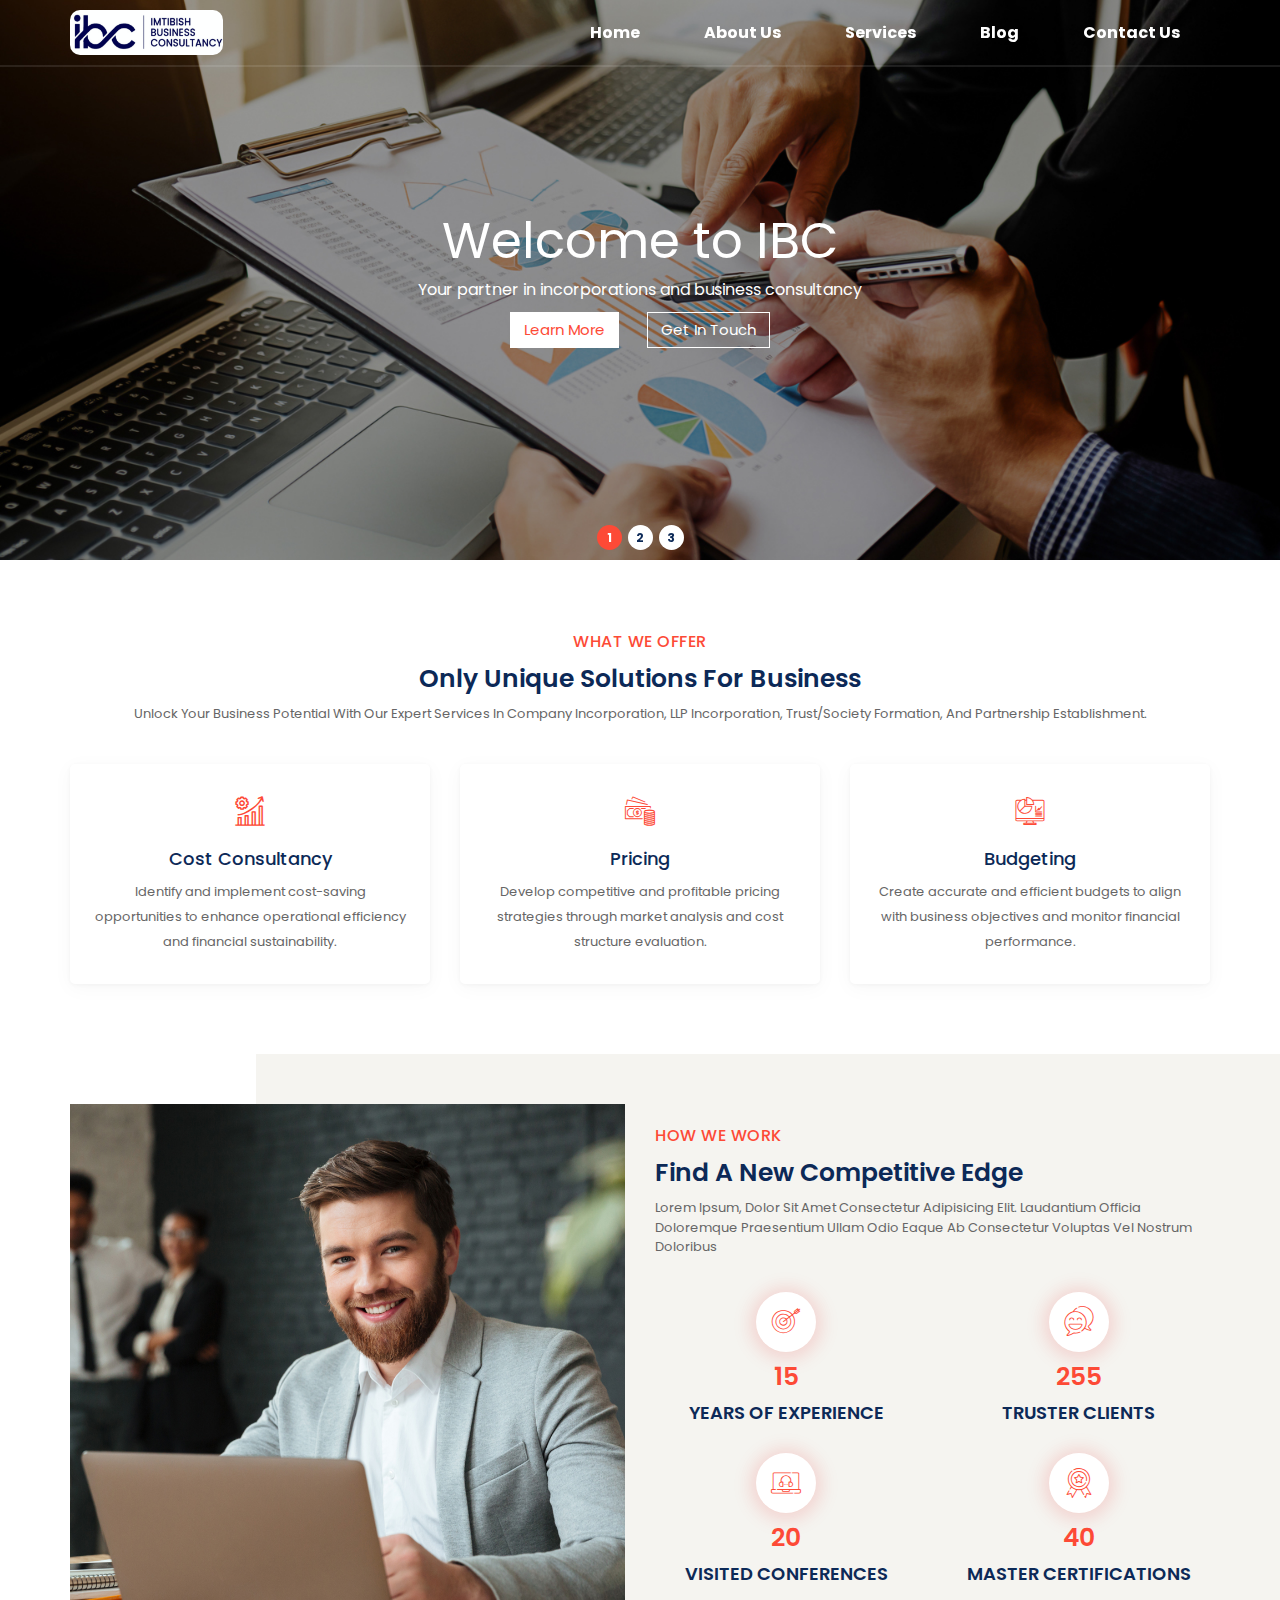
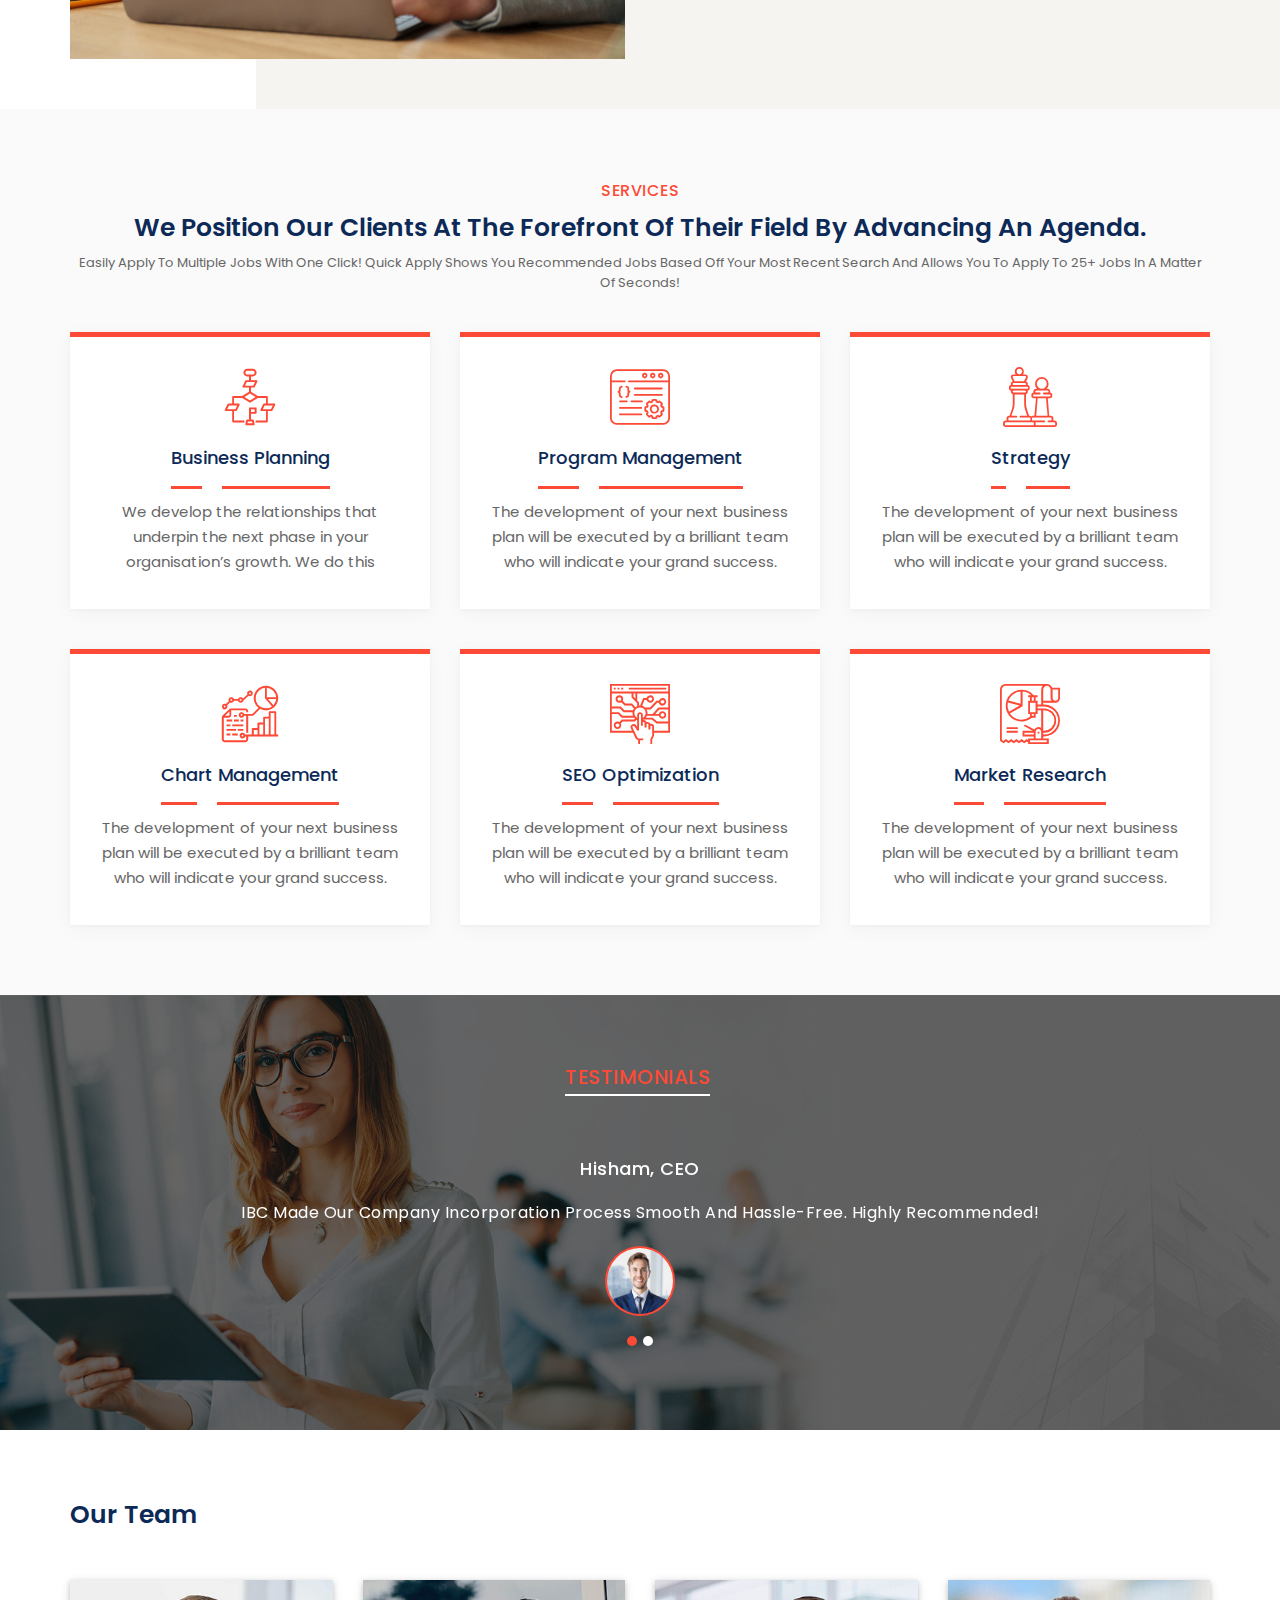
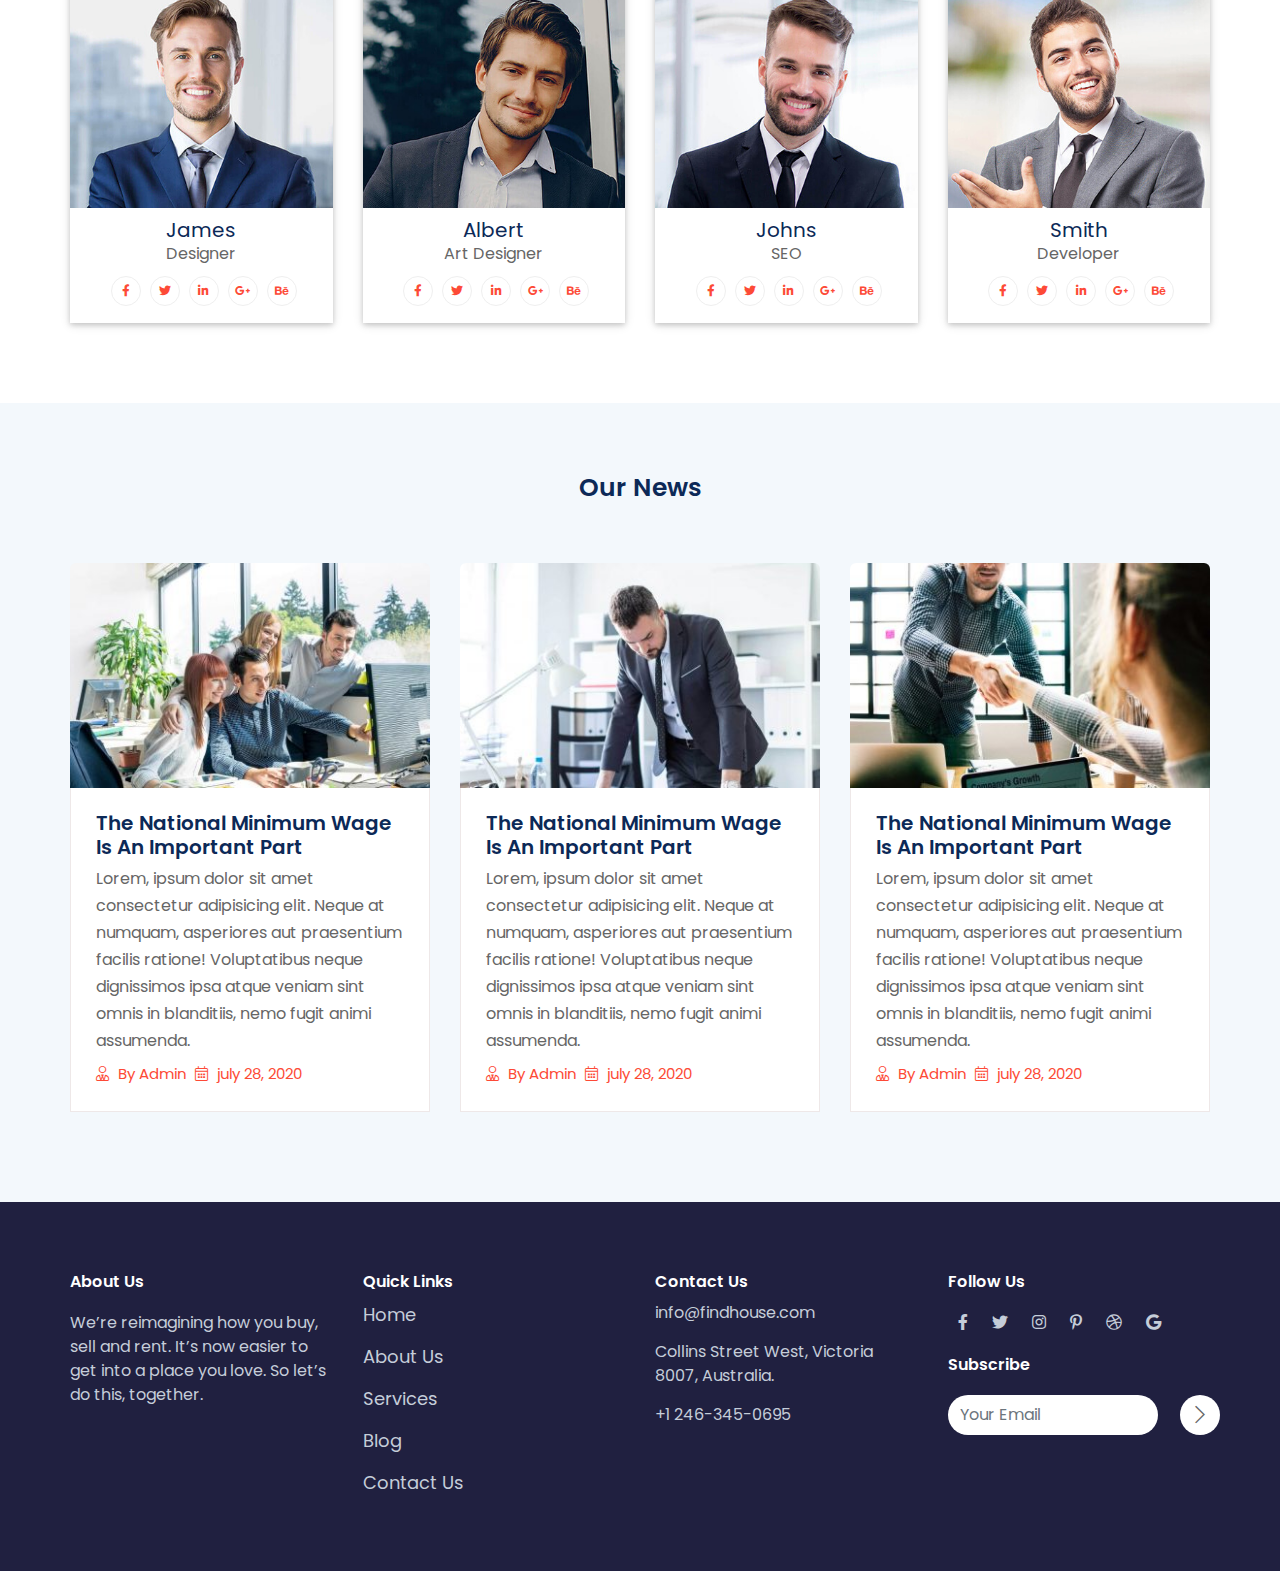
==== index.html @ c454f31b "content changes" ====
<!DOCTYPE html>
<html lang="eng">
  <head>
    <meta charset="utf-8" />
    <meta
      name="viewport"
      content="width=device-width, initial-scale=1, shrink-to-fit=no"
    />
    <title>Index</title>
    <link rel="stylesheet" href="assets/css/bootstrap.min.css" />
    <link rel="stylesheet" href="assets/css/plugins/owl.carousel.min.css" />
    <link rel="stylesheet" href="assets/font/flaticon.css" />
    <link rel="stylesheet" href="assets/css/all.min.css" />
    <link rel="stylesheet" href="assets/css/fontawsom-all.min.css" />
    <link rel="stylesheet" href="assets/css/style.css" />
  </head>

  <body>
    <header>
      <div class="my-nav">
        <div class="container">
          <div class="nav-items">
            <div class="menu-toggle">
              <div class="menu-burger"></div>
            </div>
            <div class="logo">
              <img
                style="border-radius: 10px; width: 153px; height: 45px"
                src="assets/images/logo/logo.png"
              />
            </div>

            <div class="menu-items">
              <div class="menu">
                <ul>
                  <li><a href="index.html">Home</a></li>
                  <li><a href="about-us.html">About Us</a></li>
                  <li><a href="services.html">Services</a></li>
                  <li><a href="blog.html">Blog</a></li>
                  <li><a href="contact-us.html">Contact Us</a></li>
                </ul>
              </div>
            </div>
          </div>
        </div>
      </div>
    </header>

    <main>
      <section class="slider">
        <div
          id="carouselExampleIndicators"
          class="carousel slide"
          data-ride="carousel"
        >
          <ol class="carousel-indicators">
            <li
              data-target="#carouselExampleIndicators"
              data-slide-to="0"
              class="active"
            ></li>
            <li data-target="#carouselExampleIndicators" data-slide-to="1"></li>
            <li data-target="#carouselExampleIndicators" data-slide-to="2"></li>
          </ol>
          <div class="carousel-inner">
            <div class="carousel-item active">
              <div class="banner-content">
                <span style="color: white; font-size: 50px"
                  >Welcome to IBC</span
                >
                <span style="color: white"
                  >Your partner in incorporations and business consultancy</span
                >
                <ol>
                  <li><a href="#">Learn More</a></li>
                  <li><a href="#">Get In Touch</a></li>
                </ol>
              </div>
              <img
                class="d-block w-100"
                src="assets/images/banner/slider-01.jpg"
              />
            </div>
            <div class="carousel-item">
              <div class="banner-content">
                <h1>Making your business <span>ideas Come true</span></h1>
                <ol>
                  <li><a href="#">Learn More</a></li>
                  <li><a href="#">Get In Touch</a></li>
                </ol>
              </div>
              <img
                class="d-block w-100"
                src="assets/images/banner/slider-02.jpg"
              />
            </div>
            <div class="carousel-item">
              <div class="banner-content">
                <h1>Making your business <span>ideas Come true</span></h1>
                <ol>
                  <li><a href="#">Learn More</a></li>
                  <li><a href="#">Get In Touch</a></li>
                </ol>
              </div>
              <img
                class="d-block w-100"
                src="assets/images/banner/slider-03.jpg"
              />
            </div>
          </div>
        </div>
      </section>

      <section class="bg-01">
        <div class="container">
          <div class="row">
            <div class="col-12">
              <div class="heading">
                <span>What We Offer</span>
                <h2>Only unique solutions for business</h2>
                <p>
                  Unlock your business potential with our expert services in
                  Company Incorporation, LLP Incorporation, Trust/Society
                  Formation, and Partnership Establishment.
                </p>
              </div>
            </div>

            <div class="col-lg-4 col-md-4 col-sm-6 col-xs-12">
              <div class="wrapper">
                <div class="icons">
                  <i class="flaticon-data-driven"></i>
                </div>
                <div class="content w-100">
                  <h4>Cost Consultancy</h4>
                  <p>
                    Identify and implement cost-saving opportunities to enhance
                    operational efficiency and financial sustainability.
                  </p>
                </div>
              </div>
            </div>

            <div class="col-lg-4 col-md-4 col-sm-6 col-xs-12">
              <div class="wrapper">
                <div class="icons">
                  <i class="flaticon-money"></i>
                </div>
                <div class="content w-100">
                  <h4>Pricing</h4>
                  <p>
                    Develop competitive and profitable pricing strategies
                    through market analysis and cost structure evaluation.
                  </p>
                </div>
              </div>
            </div>

            <div class="col-lg-4 col-md-4 col-sm-6 col-xs-12">
              <div class="wrapper">
                <div class="icons">
                  <i class="flaticon-computer"></i>
                </div>
                <div class="content w-100">
                  <h4>Budgeting</h4>
                  <p>
                    Create accurate and efficient budgets to align with business
                    objectives and monitor financial performance.
                  </p>
                </div>
              </div>
            </div>
          </div>
        </div>
      </section>

      <section class="bg-02">
        <div class="container">
          <div class="row">
            <div class="col-md-6">
              <div class="image">
                <img src="assets/images/abt-img/1000-1000.jpg" />
              </div>
            </div>
            <div class="col-md-6">
              <div class="heading">
                <span>How we work</span>
                <h2>find a new competitive edge</h2>
                <p>
                  Lorem ipsum, dolor sit amet consectetur adipisicing elit.
                  Laudantium officia doloremque praesentium ullam odio eaque ab
                  consectetur voluptas vel nostrum doloribus
                </p>
              </div>

              <div class="wrapper">
                <div class="row">
                  <div class="col-md-6 col-sm-12">
                    <div class="icon">
                      <i class="flaticon-archer"></i>
                      <h4>15</h4>
                      <h5>years of experience</h5>
                    </div>
                  </div>

                  <div class="col-md-6 col-sm-12">
                    <div class="icon">
                      <i class="flaticon-customer-satisfaction"></i>
                      <h4>255</h4>
                      <h5>truster clients</h5>
                    </div>
                  </div>

                  <div class="col-md-6 col-sm-12">
                    <div class="icon">
                      <i class="flaticon-video-call"></i>
                      <h4>20</h4>
                      <h5>visited Conferences</h5>
                    </div>
                  </div>

                  <div class="col-md-6 col-sm-12">
                    <div class="icon">
                      <i class="flaticon-medal"></i>
                      <h4>40</h4>
                      <h5>master certifications</h5>
                    </div>
                  </div>
                </div>
              </div>
            </div>
          </div>
        </div>
      </section>

      <section class="bg-03">
        <div class="container">
          <div class="row">
            <div class="col-12">
              <div class="heading">
                <span>Services</span>
                <h2>
                  We position our clients at the forefront of their field by
                  advancing an agenda.
                </h2>
                <p>
                  Easily apply to multiple jobs with one click! Quick Apply
                  shows you recommended jobs based off your most recent search
                  and allows you to apply to 25+ jobs in a matter of seconds!
                </p>
              </div>
            </div>

            <div class="col-md-4 col-sm-6">
              <div class="wrapper">
                <div class="content">
                  <i class="flaticon-flowchart"></i>
                  <h4>Business Planning</h4>
                  <p>
                    We develop the relationships that underpin the next phase in
                    your organisation’s growth. We do this
                  </p>
                </div>
              </div>
            </div>

            <div class="col-md-4 col-sm-6">
              <div class="wrapper">
                <div class="content">
                  <i class="flaticon-coding"></i>
                  <h4>Program management</h4>
                  <p>
                    The development of your next business plan will be executed
                    by a brilliant team who will indicate your grand success.
                  </p>
                </div>
              </div>
            </div>

            <div class="col-md-4 col-sm-6">
              <div class="wrapper">
                <div class="content">
                  <i class="flaticon-chess-pieces"></i>
                  <h4>Strategy</h4>
                  <p>
                    The development of your next business plan will be executed
                    by a brilliant team who will indicate your grand success.
                  </p>
                </div>
              </div>
            </div>

            <div class="col-md-4 col-sm-6">
              <div class="wrapper">
                <div class="content">
                  <i class="flaticon-research"></i>
                  <h4>chart management</h4>
                  <p>
                    The development of your next business plan will be executed
                    by a brilliant team who will indicate your grand success.
                  </p>
                </div>
              </div>
            </div>

            <div class="col-md-4 col-sm-6">
              <div class="wrapper">
                <div class="content">
                  <i class="flaticon-optimization"></i>
                  <h4>SEO Optimization</h4>
                  <p>
                    The development of your next business plan will be executed
                    by a brilliant team who will indicate your grand success.
                  </p>
                </div>
              </div>
            </div>

            <div class="col-md-4 col-sm-6">
              <div class="wrapper">
                <div class="content">
                  <i class="flaticon-market-research"></i>
                  <h4>Market Research</h4>
                  <p>
                    The development of your next business plan will be executed
                    by a brilliant team who will indicate your grand success.
                  </p>
                </div>
              </div>
            </div>
          </div>
        </div>
      </section>

      <!-- <section class="bg-04">
        <div class="container">
          <div class="row">
            <div class="col-12">
              <div class="heading">
                <h2>
                  Flexible Plans For <br />
                  Small To Fast-Growing Company.
                </h2>
                <p>Switch to annual plan and get 25% offer.</p>
              </div>
            </div>

            <div class="col-md-4 col-sm-6">
              <div class="wrapper">
                <div class="head-content">
                  <div
                    class="d-flex align-items-center flex-wrap justify-content-between"
                  >
                    <h4>Basic Blan</h4>
                    <h5>$20.00 <span>/ mo</span></h5>
                  </div>
                </div>
                <div class="inner-content">
                  <div class="list-content">
                    <h5>Most Recommended</h5>
                  </div>
                  <h6>
                    Power of choice is untrammelled and do what we like best.
                  </h6>
                  <ol>
                    <li class="se-color">
                      <i class="fal fa-check-circle"></i>4-5 Weeks from to
                      finish
                    </li>
                    <li>
                      <i class="fal fa-arrow-circle-right"></i>Data sprint
                    </li>
                    <li>
                      <i class="fal fa-arrow-circle-right"></i>Results revision
                    </li>
                    <li class="se-color">
                      <i class="fal fa-check-circle"></i>20 Days of support
                    </li>
                  </ol>
                  <a href="#">Get Started a free trail</a>
                  <p>no credit card required</p>
                </div>
              </div>
            </div>

            <div class="col-md-4 col-sm-6">
              <div class="wrapper">
                <div class="head-content">
                  <div
                    class="d-flex align-items-center flex-wrap justify-content-between"
                  >
                    <h4>for Large Business</h4>
                    <h5>$30.00 <span>/ mo</span></h5>
                  </div>
                </div>
                <div class="inner-content">
                  <div class="list-content">
                    <h5 class="active-plan">Most Recommended</h5>
                  </div>
                  <h6>
                    Power of choice is untrammelled and do what we like best.
                  </h6>
                  <ol>
                    <li class="se-color">
                      <i class="fal fa-check-circle"></i>4-5 Weeks from to
                      finish
                    </li>
                    <li class="se-color">
                      <i class="fal fa-check-circle"></i>Data sprint
                    </li>
                    <li>
                      <i class="fal fa-arrow-circle-right"></i>Results revision
                    </li>
                    <li class="se-color">
                      <i class="fal fa-check-circle"></i>20 Days of support
                    </li>
                  </ol>
                  <a class="active-a" href="#">Get Started a free trail</a>
                  <p>no credit card required</p>
                </div>
              </div>
            </div>

            <div class="col-md-4 col-sm-6">
              <div class="wrapper">
                <div class="head-content">
                  <div
                    class="d-flex align-items-center flex-wrap justify-content-between"
                  >
                    <h4>Advanced Pack</h4>
                    <h5>$50.00 <span>/ mo</span></h5>
                  </div>
                </div>
                <div class="inner-content">
                  <div class="list-content">
                    <h5>Most Recommended</h5>
                  </div>
                  <h6>
                    Power of choice is untrammelled and do what we like best.
                  </h6>
                  <ol>
                    <li class="se-color">
                      <i class="fal fa-check-circle"></i>4-5 Weeks from to
                      finish
                    </li>
                    <li class="se-color">
                      <i class="fal fa-check-circle"></i>Data sprint
                    </li>
                    <li class="se-color">
                      <i class="fal fa-check-circle"></i>Results revision
                    </li>
                    <li class="se-color">
                      <i class="fal fa-check-circle"></i>20 Days of support
                    </li>
                  </ol>
                  <a href="#">Get Started a free trail</a>
                  <p>no credit card required</p>
                </div>
              </div>
            </div>
          </div>
        </div>
      </section> -->

      <section class="textimonial-client">
        <div class="container">
          <div class="row">
            <div class="col-12">
              <div class="heading">
                <h2><span>Testimonials</span></h2>
              </div>
            </div>
            <div class="col-12">
              <div class="wrapper">
                <div
                  id="custCarousel-02"
                  class="carousel slide"
                  data-ride="carousel"
                >
                  <div class="carousel-inner">
                    <div class="carousel-item active">
                      <div class="content">
                        <h3>Hisham, CEO</h3>
                        <p>
                          IBC made our company incorporation process smooth and
                          hassle-free. Highly recommended!
                        </p>
                        <a><img src="assets/images/team/1.jpg" /></a>
                      </div>
                    </div>
                    <div class="carousel-item">
                      <div class="content">
                        <h3>Hisham2, CFO</h3>
                        <p>
                          Their consultancy services helped us optimize our
                          budget and improve cost efficiency.
                        </p>
                        <a><img src="assets/images/team/2.jpg" /></a>
                      </div>
                    </div>
                    <!-- <div class="carousel-item">
                      <div class="content">
                        <h3>Anliee Albert</h3>
                        <p>
                          Lorem ipsum dolor sit amet, consectetur adipisicing
                          elit. Quae aspernatur libero hic? Ad aut veritatis
                          eaque totam, architecto inventore nulla asperiores eum
                          consequatur cum? Amet ab excepturi pariatur. Quas,
                          adipisci.
                        </p>
                        <a><img src="assets/images/team/2.jpg" /></a>
                      </div>
                    </div> -->
                  </div>
                  <ol class="carousel-indicators">
                    <li
                      data-target="#carouselExampleIndicators"
                      data-slide-to="0"
                      class="active"
                    ></li>
                    <li
                      data-target="#carouselExampleIndicators"
                      data-slide-to="1"
                    ></li>
                    <!-- <li
                      data-target="#carouselExampleIndicators"
                      data-slide-to="2"
                    ></li> -->
                  </ol>
                </div>
              </div>
            </div>
          </div>
        </div>
      </section>

      <section class="bg-05">
        <div class="container">
          <div class="row">
            <div class="col-12">
              <div class="heading">
                <h2>Our Team</h2>
              </div>
            </div>

            <div class="col-lg-3 col-md-3 col-sm-6 col-12">
              <div class="team-wrapper">
                <div class="team-img">
                  <img src="assets/images/team/1.jpg" />
                </div>
                <div class="team-content">
                  <h3>James</h3>
                  <p>Designer</p>
                  <ul>
                    <li>
                      <a href="#"><i class="fab fa-facebook-f"></i></a>
                    </li>
                    <li>
                      <a href="#"><i class="fab fa-twitter"></i></a>
                    </li>
                    <li>
                      <a href="#"><i class="fab fa-linkedin-in"></i></a>
                    </li>
                    <li>
                      <a href="#"><i class="fab fa-google-plus-g"></i></a>
                    </li>
                    <li>
                      <a href="#"><i class="fab fa-behance"></i></a>
                    </li>
                  </ul>
                </div>
              </div>
            </div>

            <div class="col-lg-3 col-md-3 col-sm-6 col-12">
              <div class="team-wrapper">
                <div class="team-img">
                  <img src="assets/images/team/3.jpg" />
                </div>
                <div class="team-content">
                  <h3>Albert</h3>
                  <p>Art Designer</p>
                  <ul>
                    <li>
                      <a href="#"><i class="fab fa-facebook-f"></i></a>
                    </li>
                    <li>
                      <a href="#"><i class="fab fa-twitter"></i></a>
                    </li>
                    <li>
                      <a href="#"><i class="fab fa-linkedin-in"></i></a>
                    </li>
                    <li>
                      <a href="#"><i class="fab fa-google-plus-g"></i></a>
                    </li>
                    <li>
                      <a href="#"><i class="fab fa-behance"></i></a>
                    </li>
                  </ul>
                </div>
              </div>
            </div>

            <div class="col-lg-3 col-md-3 col-sm-6 col-12">
              <div class="team-wrapper">
                <div class="team-img">
                  <img src="assets/images/team/2.jpg" />
                </div>
                <div class="team-content">
                  <h3>Johns</h3>
                  <p>SEO</p>
                  <ul>
                    <li>
                      <a href="#"><i class="fab fa-facebook-f"></i></a>
                    </li>
                    <li>
                      <a href="#"><i class="fab fa-twitter"></i></a>
                    </li>
                    <li>
                      <a href="#"><i class="fab fa-linkedin-in"></i></a>
                    </li>
                    <li>
                      <a href="#"><i class="fab fa-google-plus-g"></i></a>
                    </li>
                    <li>
                      <a href="#"><i class="fab fa-behance"></i></a>
                    </li>
                  </ul>
                </div>
              </div>
            </div>

            <div class="col-lg-3 col-md-3 col-sm-6 col-12">
              <div class="team-wrapper">
                <div class="team-img">
                  <img src="assets/images/team/4.jpg" />
                </div>
                <div class="team-content">
                  <h3>Smith</h3>
                  <p>Developer</p>
                  <ul>
                    <li>
                      <a href="#"><i class="fab fa-facebook-f"></i></a>
                    </li>
                    <li>
                      <a href="#"><i class="fab fa-twitter"></i></a>
                    </li>
                    <li>
                      <a href="#"><i class="fab fa-linkedin-in"></i></a>
                    </li>
                    <li>
                      <a href="#"><i class="fab fa-google-plus-g"></i></a>
                    </li>
                    <li>
                      <a href="#"><i class="fab fa-behance"></i></a>
                    </li>
                  </ul>
                </div>
              </div>
            </div>
          </div>
        </div>
      </section>

      <section class="bg-06">
        <div class="container">
          <div class="row">
            <div class="col-12">
              <div class="heading">
                <h2>Our News</h2>
              </div>
            </div>

            <div class="col-lg-4 col-md-4 col-sm-6 col-12">
              <article class="blog-sub">
                <div class="blog-content">
                  <img src="assets/images/blog/1.jpg" />
                </div>
                <div class="blog-content-section">
                  <div class="blo-content-title">
                    <h4>The National Minimum Wage Is An Important Part</h4>
                    <p>
                      Lorem, ipsum dolor sit amet consectetur adipisicing elit.
                      Neque at numquam, asperiores aut praesentium facilis
                      ratione! Voluptatibus neque dignissimos ipsa atque veniam
                      sint omnis in blanditiis, nemo fugit animi assumenda.
                    </p>
                  </div>
                  <div class="blog-admin">
                    <ol>
                      <li><i class="fal fa-user-tie"></i> By Admin</li>
                      <li><i class="fal fa-calendar-alt"></i> july 28, 2020</li>
                    </ol>
                  </div>
                </div>
              </article>
            </div>

            <div class="col-lg-4 col-md-4 col-sm-6 col-12">
              <article class="blog-sub">
                <div class="blog-content">
                  <img src="assets/images/blog/2.jpg" />
                </div>
                <div class="blog-content-section">
                  <div class="blo-content-title">
                    <h4>The National Minimum Wage Is An Important Part</h4>
                    <p>
                      Lorem, ipsum dolor sit amet consectetur adipisicing elit.
                      Neque at numquam, asperiores aut praesentium facilis
                      ratione! Voluptatibus neque dignissimos ipsa atque veniam
                      sint omnis in blanditiis, nemo fugit animi assumenda.
                    </p>
                  </div>
                  <div class="blog-admin">
                    <ol>
                      <li><i class="fal fa-user-tie"></i> By Admin</li>
                      <li><i class="fal fa-calendar-alt"></i> july 28, 2020</li>
                    </ol>
                  </div>
                </div>
              </article>
            </div>

            <div class="col-lg-4 col-md-4 col-sm-6 col-12">
              <article class="blog-sub">
                <div class="blog-content">
                  <img src="assets/images/blog/3.jpg" />
                </div>
                <div class="blog-content-section">
                  <div class="blo-content-title">
                    <h4>The National Minimum Wage Is An Important Part</h4>
                    <p>
                      Lorem, ipsum dolor sit amet consectetur adipisicing elit.
                      Neque at numquam, asperiores aut praesentium facilis
                      ratione! Voluptatibus neque dignissimos ipsa atque veniam
                      sint omnis in blanditiis, nemo fugit animi assumenda.
                    </p>
                  </div>
                  <div class="blog-admin">
                    <ol>
                      <li><i class="fal fa-user-tie"></i> By Admin</li>
                      <li><i class="fal fa-calendar-alt"></i> july 28, 2020</li>
                    </ol>
                  </div>
                </div>
              </article>
            </div>
          </div>
        </div>
      </section>
    </main>

    <footer>
      <div class="container">
        <div class="row">
          <div class="col-lg-3 col-md-3 col-sm-6 col-xs-12">
            <div class="wrapper">
              <div class="content">
                <h2>About Us</h2>
                <p>
                  We’re reimagining how you buy, sell and rent. It’s now easier
                  to get into a place you love. So let’s do this, together.
                </p>
              </div>
            </div>
          </div>
          <div class="col-lg-3 col-md-3 col-sm-6 col-xs-12">
            <div class="wrapper">
              <div class="content">
                <h2>Quick Links</h2>
                <ul>
                  <li><a href="#">Home</a></li>
                  <li><a href="#">About Us</a></li>
                  <li><a href="#">Services</a></li>
                  <li><a href="#">Blog</a></li>
                  <li><a href="#">Contact Us</a></li>
                </ul>
              </div>
            </div>
          </div>

          <div class="col-lg-3 col-md-3 col-sm-6 col-xs-12">
            <div class="wrapper">
              <div class="content">
                <h2>contact us</h2>
                <ol>
                  <li>info@findhouse.com</li>
                  <li>Collins Street West, Victoria 8007, Australia.</li>
                  <li>+1 246-345-0695</li>
                </ol>
              </div>
            </div>
          </div>

          <div class="col-lg-3 col-md-3 col-sm-6 col-xs-12">
            <div class="wrapper">
              <div class="content">
                <h2>follow us</h2>
                <div class="social-media">
                  <ol>
                    <li><i class="fab fa-facebook-f"></i></li>
                    <li><i class="fab fa-twitter"></i></li>
                    <li><i class="fab fa-instagram"></i></li>
                    <li><i class="fab fa-pinterest-p"></i></li>
                    <li><i class="fab fa-dribbble"></i></li>
                    <li><i class="fab fa-google"></i></li>
                  </ol>
                </div>
                <h2>subscribe</h2>
                <div class="submit-card">
                  <div class="form-group">
                    <input
                      class="form-control"
                      name="email"
                      placeholder="Your Email"
                    />
                    <i class="fal fa-chevron-right"></i>
                  </div>
                </div>
              </div>
            </div>
          </div>
        </div>
      </div>
    </footer>
  </body>

  <script src="assets/js/jquery-3.2.1.min.js"></script>
  <script src="assets/js/bootstrap.min.js"></script>
  <script src="assets/js/plugins/owl.carousel.min.js"></script>
  <script src="assets/js/script.js"></script>
</html>
---- assets/font/flaticon.css ----
@font-face {
    font-family: "flaticon";
    src: url("./flaticon.ttf?2772f40c1a31d45dd717e2c2fe598db3") format("truetype"),
url("./flaticon.woff?2772f40c1a31d45dd717e2c2fe598db3") format("woff"),
url("./flaticon.woff2?2772f40c1a31d45dd717e2c2fe598db3") format("woff2"),
url("./flaticon.eot?2772f40c1a31d45dd717e2c2fe598db3#iefix") format("embedded-opentype"),
url("./flaticon.svg?2772f40c1a31d45dd717e2c2fe598db3#flaticon") format("svg");
}

i[class^="flaticon-"]:before, i[class*=" flaticon-"]:before {
    font-family: flaticon !important;
    font-style: normal;
    font-weight:normal;
    text-transform: none;
    -webkit-font-smoothing: antialiased;
    -moz-osx-font-smoothing: grayscale;
}

.flaticon-archer:before {
    content: "\f101";
}
.flaticon-chess-pieces:before {
    content: "\f102";
}
.flaticon-coding:before {
    content: "\f103";
}
.flaticon-computer:before {
    content: "\f104";
}
.flaticon-customer-satisfaction:before {
    content: "\f105";
}
.flaticon-data-driven:before {
    content: "\f106";
}
.flaticon-facebook-app-symbol:before {
    content: "\f107";
}
.flaticon-flowchart:before {
    content: "\f108";
}
.flaticon-instagram:before {
    content: "\f109";
}
.flaticon-linkedin:before {
    content: "\f10a";
}
.flaticon-loupe:before {
    content: "\f10b";
}
.flaticon-market-research:before {
    content: "\f10c";
}
.flaticon-medal:before {
    content: "\f10d";
}
.flaticon-money:before {
    content: "\f10e";
}
.flaticon-optimization:before {
    content: "\f10f";
}
.flaticon-phone-call:before {
    content: "\f110";
}
.flaticon-placeholder:before {
    content: "\f111";
}
.flaticon-research:before {
    content: "\f112";
}
.flaticon-shopping-cart:before {
    content: "\f113";
}
.flaticon-twitter:before {
    content: "\f114";
}
.flaticon-video-call:before {
    content: "\f115";
}
.flaticon-youtube:before {
    content: "\f116";
}
---- assets/css/fontawsom-all.min.css ----
/*!
 * Font Awesome Free 5.3.1 by @fontawesome - https://fontawesome.com
 * License - https://fontawesome.com/license/free (Icons: CC BY 4.0, Fonts: SIL OFL 1.1, Code: MIT License)
 */
.fa,.fab,.fal,.far,.fas{-moz-osx-font-smoothing:grayscale;-webkit-font-smoothing:antialiased;display:inline-block;font-style:normal;font-variant:normal;text-rendering:auto;line-height:1}.fa-lg{font-size:1.33333em;line-height:.75em;vertical-align:-.0667em}.fa-xs{font-size:.75em}.fa-sm{font-size:.875em}.fa-1x{font-size:1em}.fa-2x{font-size:2em}.fa-3x{font-size:3em}.fa-4x{font-size:4em}.fa-5x{font-size:5em}.fa-6x{font-size:6em}.fa-7x{font-size:7em}.fa-8x{font-size:8em}.fa-9x{font-size:9em}.fa-10x{font-size:10em}.fa-fw{text-align:center;width:1.25em}.fa-ul{list-style-type:none;margin-left:2.5em;padding-left:0}.fa-ul>li{position:relative}.fa-li{left:-2em;position:absolute;text-align:center;width:2em;line-height:inherit}.fa-border{border:.08em solid #eee;border-radius:.1em;padding:.2em .25em .15em}.fa-pull-left{float:left}.fa-pull-right{float:right}.fa.fa-pull-left,.fab.fa-pull-left,.fal.fa-pull-left,.far.fa-pull-left,.fas.fa-pull-left{margin-right:.3em}.fa.fa-pull-right,.fab.fa-pull-right,.fal.fa-pull-right,.far.fa-pull-right,.fas.fa-pull-right{margin-left:.3em}.fa-spin{animation:fa-spin 2s infinite linear}.fa-pulse{animation:fa-spin 1s infinite steps(8)}@keyframes fa-spin{0%{transform:rotate(0deg)}to{transform:rotate(1turn)}}.fa-rotate-90{-ms-filter:"progid:DXImageTransform.Microsoft.BasicImage(rotation=1)";transform:rotate(90deg)}.fa-rotate-180{-ms-filter:"progid:DXImageTransform.Microsoft.BasicImage(rotation=2)";transform:rotate(180deg)}.fa-rotate-270{-ms-filter:"progid:DXImageTransform.Microsoft.BasicImage(rotation=3)";transform:rotate(270deg)}.fa-flip-horizontal{-ms-filter:"progid:DXImageTransform.Microsoft.BasicImage(rotation=0, mirror=1)";transform:scaleX(-1)}.fa-flip-vertical{transform:scaleY(-1)}.fa-flip-horizontal.fa-flip-vertical,.fa-flip-vertical{-ms-filter:"progid:DXImageTransform.Microsoft.BasicImage(rotation=2, mirror=1)"}.fa-flip-horizontal.fa-flip-vertical{transform:scale(-1)}:root .fa-flip-horizontal,:root .fa-flip-vertical,:root .fa-rotate-90,:root .fa-rotate-180,:root .fa-rotate-270{-webkit-filter:none;filter:none}.fa-stack{display:inline-block;height:2em;line-height:2em;position:relative;vertical-align:middle;width:2em}.fa-stack-1x,.fa-stack-2x{left:0;position:absolute;text-align:center;width:100%}.fa-stack-1x{line-height:inherit}.fa-stack-2x{font-size:2em}.fa-inverse{color:#fff}.fa-500px:before{content:"\f26e"}.fa-accessible-icon:before{content:"\f368"}.fa-accusoft:before{content:"\f369"}.fa-ad:before{content:"\f641"}.fa-address-book:before{content:"\f2b9"}.fa-address-card:before{content:"\f2bb"}.fa-adjust:before{content:"\f042"}.fa-adn:before{content:"\f170"}.fa-adversal:before{content:"\f36a"}.fa-affiliatetheme:before{content:"\f36b"}.fa-air-freshener:before{content:"\f5d0"}.fa-algolia:before{content:"\f36c"}.fa-align-center:before{content:"\f037"}.fa-align-justify:before{content:"\f039"}.fa-align-left:before{content:"\f036"}.fa-align-right:before{content:"\f038"}.fa-alipay:before{content:"\f642"}.fa-allergies:before{content:"\f461"}.fa-amazon:before{content:"\f270"}.fa-amazon-pay:before{content:"\f42c"}.fa-ambulance:before{content:"\f0f9"}.fa-american-sign-language-interpreting:before{content:"\f2a3"}.fa-amilia:before{content:"\f36d"}.fa-anchor:before{content:"\f13d"}.fa-android:before{content:"\f17b"}.fa-angellist:before{content:"\f209"}.fa-angle-double-down:before{content:"\f103"}.fa-angle-double-left:before{content:"\f100"}.fa-angle-double-right:before{content:"\f101"}.fa-angle-double-up:before{content:"\f102"}.fa-angle-down:before{content:"\f107"}.fa-angle-left:before{content:"\f104"}.fa-angle-right:before{content:"\f105"}.fa-angle-up:before{content:"\f106"}.fa-angry:before{content:"\f556"}.fa-angrycreative:before{content:"\f36e"}.fa-angular:before{content:"\f420"}.fa-ankh:before{content:"\f644"}.fa-app-store:before{content:"\f36f"}.fa-app-store-ios:before{content:"\f370"}.fa-apper:before{content:"\f371"}.fa-apple:before{content:"\f179"}.fa-apple-alt:before{content:"\f5d1"}.fa-apple-pay:before{content:"\f415"}.fa-archive:before{content:"\f187"}.fa-archway:before{content:"\f557"}.fa-arrow-alt-circle-down:before{content:"\f358"}.fa-arrow-alt-circle-left:before{content:"\f359"}.fa-arrow-alt-circle-right:before{content:"\f35a"}.fa-arrow-alt-circle-up:before{content:"\f35b"}.fa-arrow-circle-down:before{content:"\f0ab"}.fa-arrow-circle-left:before{content:"\f0a8"}.fa-arrow-circle-right:before{content:"\f0a9"}.fa-arrow-circle-up:before{content:"\f0aa"}.fa-arrow-down:before{content:"\f063"}.fa-arrow-left:before{content:"\f060"}.fa-arrow-right:before{content:"\f061"}.fa-arrow-up:before{content:"\f062"}.fa-arrows-alt:before{content:"\f0b2"}.fa-arrows-alt-h:before{content:"\f337"}.fa-arrows-alt-v:before{content:"\f338"}.fa-assistive-listening-systems:before{content:"\f2a2"}.fa-asterisk:before{content:"\f069"}.fa-asymmetrik:before{content:"\f372"}.fa-at:before{content:"\f1fa"}.fa-atlas:before{content:"\f558"}.fa-atom:before{content:"\f5d2"}.fa-audible:before{content:"\f373"}.fa-audio-description:before{content:"\f29e"}.fa-autoprefixer:before{content:"\f41c"}.fa-avianex:before{content:"\f374"}.fa-aviato:before{content:"\f421"}.fa-award:before{content:"\f559"}.fa-aws:before{content:"\f375"}.fa-backspace:before{content:"\f55a"}.fa-backward:before{content:"\f04a"}.fa-balance-scale:before{content:"\f24e"}.fa-ban:before{content:"\f05e"}.fa-band-aid:before{content:"\f462"}.fa-bandcamp:before{content:"\f2d5"}.fa-barcode:before{content:"\f02a"}.fa-bars:before{content:"\f0c9"}.fa-baseball-ball:before{content:"\f433"}.fa-basketball-ball:before{content:"\f434"}.fa-bath:before{content:"\f2cd"}.fa-battery-empty:before{content:"\f244"}.fa-battery-full:before{content:"\f240"}.fa-battery-half:before{content:"\f242"}.fa-battery-quarter:before{content:"\f243"}.fa-battery-three-quarters:before{content:"\f241"}.fa-bed:before{content:"\f236"}.fa-beer:before{content:"\f0fc"}.fa-behance:before{content:"\f1b4"}.fa-behance-square:before{content:"\f1b5"}.fa-bell:before{content:"\f0f3"}.fa-bell-slash:before{content:"\f1f6"}.fa-bezier-curve:before{content:"\f55b"}.fa-bible:before{content:"\f647"}.fa-bicycle:before{content:"\f206"}.fa-bimobject:before{content:"\f378"}.fa-binoculars:before{content:"\f1e5"}.fa-birthday-cake:before{content:"\f1fd"}.fa-bitbucket:before{content:"\f171"}.fa-bitcoin:before{content:"\f379"}.fa-bity:before{content:"\f37a"}.fa-black-tie:before{content:"\f27e"}.fa-blackberry:before{content:"\f37b"}.fa-blender:before{content:"\f517"}.fa-blind:before{content:"\f29d"}.fa-blogger:before{content:"\f37c"}.fa-blogger-b:before{content:"\f37d"}.fa-bluetooth:before{content:"\f293"}.fa-bluetooth-b:before{content:"\f294"}.fa-bold:before{content:"\f032"}.fa-bolt:before{content:"\f0e7"}.fa-bomb:before{content:"\f1e2"}.fa-bone:before{content:"\f5d7"}.fa-bong:before{content:"\f55c"}.fa-book:before{content:"\f02d"}.fa-book-open:before{content:"\f518"}.fa-book-reader:before{content:"\f5da"}.fa-bookmark:before{content:"\f02e"}.fa-bowling-ball:before{content:"\f436"}.fa-box:before{content:"\f466"}.fa-box-open:before{content:"\f49e"}.fa-boxes:before{content:"\f468"}.fa-braille:before{content:"\f2a1"}.fa-brain:before{content:"\f5dc"}.fa-briefcase:before{content:"\f0b1"}.fa-briefcase-medical:before{content:"\f469"}.fa-broadcast-tower:before{content:"\f519"}.fa-broom:before{content:"\f51a"}.fa-brush:before{content:"\f55d"}.fa-btc:before{content:"\f15a"}.fa-bug:before{content:"\f188"}.fa-building:before{content:"\f1ad"}.fa-bullhorn:before{content:"\f0a1"}.fa-bullseye:before{content:"\f140"}.fa-burn:before{content:"\f46a"}.fa-buromobelexperte:before{content:"\f37f"}.fa-bus:before{content:"\f207"}.fa-bus-alt:before{content:"\f55e"}.fa-business-time:before{content:"\f64a"}.fa-buysellads:before{content:"\f20d"}.fa-calculator:before{content:"\f1ec"}.fa-calendar:before{content:"\f133"}.fa-calendar-alt:before{content:"\f073"}.fa-calendar-check:before{content:"\f274"}.fa-calendar-minus:before{content:"\f272"}.fa-calendar-plus:before{content:"\f271"}.fa-calendar-times:before{content:"\f273"}.fa-camera:before{content:"\f030"}.fa-camera-retro:before{content:"\f083"}.fa-cannabis:before{content:"\f55f"}.fa-capsules:before{content:"\f46b"}.fa-car:before{content:"\f1b9"}.fa-car-alt:before{content:"\f5de"}.fa-car-battery:before{content:"\f5df"}.fa-car-crash:before{content:"\f5e1"}.fa-car-side:before{content:"\f5e4"}.fa-caret-down:before{content:"\f0d7"}.fa-caret-left:before{content:"\f0d9"}.fa-caret-right:before{content:"\f0da"}.fa-caret-square-down:before{content:"\f150"}.fa-caret-square-left:before{content:"\f191"}.fa-caret-square-right:before{content:"\f152"}.fa-caret-square-up:before{content:"\f151"}.fa-caret-up:before{content:"\f0d8"}.fa-cart-arrow-down:before{content:"\f218"}.fa-cart-plus:before{content:"\f217"}.fa-cc-amazon-pay:before{content:"\f42d"}.fa-cc-amex:before{content:"\f1f3"}.fa-cc-apple-pay:before{content:"\f416"}.fa-cc-diners-club:before{content:"\f24c"}.fa-cc-discover:before{content:"\f1f2"}.fa-cc-jcb:before{content:"\f24b"}.fa-cc-mastercard:before{content:"\f1f1"}.fa-cc-paypal:before{content:"\f1f4"}.fa-cc-stripe:before{content:"\f1f5"}.fa-cc-visa:before{content:"\f1f0"}.fa-centercode:before{content:"\f380"}.fa-certificate:before{content:"\f0a3"}.fa-chalkboard:before{content:"\f51b"}.fa-chalkboard-teacher:before{content:"\f51c"}.fa-charging-station:before{content:"\f5e7"}.fa-chart-area:before{content:"\f1fe"}.fa-chart-bar:before{content:"\f080"}.fa-chart-line:before{content:"\f201"}.fa-chart-pie:before{content:"\f200"}.fa-check:before{content:"\f00c"}.fa-check-circle:before{content:"\f058"}.fa-check-double:before{content:"\f560"}.fa-check-square:before{content:"\f14a"}.fa-chess:before{content:"\f439"}.fa-chess-bishop:before{content:"\f43a"}.fa-chess-board:before{content:"\f43c"}.fa-chess-king:before{content:"\f43f"}.fa-chess-knight:before{content:"\f441"}.fa-chess-pawn:before{content:"\f443"}.fa-chess-queen:before{content:"\f445"}.fa-chess-rook:before{content:"\f447"}.fa-chevron-circle-down:before{content:"\f13a"}.fa-chevron-circle-left:before{content:"\f137"}.fa-chevron-circle-right:before{content:"\f138"}.fa-chevron-circle-up:before{content:"\f139"}.fa-chevron-down:before{content:"\f078"}.fa-chevron-left:before{content:"\f053"}.fa-chevron-right:before{content:"\f054"}.fa-chevron-up:before{content:"\f077"}.fa-child:before{content:"\f1ae"}.fa-chrome:before{content:"\f268"}.fa-church:before{content:"\f51d"}.fa-circle:before{content:"\f111"}.fa-circle-notch:before{content:"\f1ce"}.fa-city:before{content:"\f64f"}.fa-clipboard:before{content:"\f328"}.fa-clipboard-check:before{content:"\f46c"}.fa-clipboard-list:before{content:"\f46d"}.fa-clock:before{content:"\f017"}.fa-clone:before{content:"\f24d"}.fa-closed-captioning:before{content:"\f20a"}.fa-cloud:before{content:"\f0c2"}.fa-cloud-download-alt:before{content:"\f381"}.fa-cloud-upload-alt:before{content:"\f382"}.fa-cloudscale:before{content:"\f383"}.fa-cloudsmith:before{content:"\f384"}.fa-cloudversify:before{content:"\f385"}.fa-cocktail:before{content:"\f561"}.fa-code:before{content:"\f121"}.fa-code-branch:before{content:"\f126"}.fa-codepen:before{content:"\f1cb"}.fa-codiepie:before{content:"\f284"}.fa-coffee:before{content:"\f0f4"}.fa-cog:before{content:"\f013"}.fa-cogs:before{content:"\f085"}.fa-coins:before{content:"\f51e"}.fa-columns:before{content:"\f0db"}.fa-comment:before{content:"\f075"}.fa-comment-alt:before{content:"\f27a"}.fa-comment-dollar:before{content:"\f651"}.fa-comment-dots:before{content:"\f4ad"}.fa-comment-slash:before{content:"\f4b3"}.fa-comments:before{content:"\f086"}.fa-comments-dollar:before{content:"\f653"}.fa-compact-disc:before{content:"\f51f"}.fa-compass:before{content:"\f14e"}.fa-compress:before{content:"\f066"}.fa-concierge-bell:before{content:"\f562"}.fa-connectdevelop:before{content:"\f20e"}.fa-contao:before{content:"\f26d"}.fa-cookie:before{content:"\f563"}.fa-cookie-bite:before{content:"\f564"}.fa-copy:before{content:"\f0c5"}.fa-copyright:before{content:"\f1f9"}.fa-couch:before{content:"\f4b8"}.fa-cpanel:before{content:"\f388"}.fa-creative-commons:before{content:"\f25e"}.fa-creative-commons-by:before{content:"\f4e7"}.fa-creative-commons-nc:before{content:"\f4e8"}.fa-creative-commons-nc-eu:before{content:"\f4e9"}.fa-creative-commons-nc-jp:before{content:"\f4ea"}.fa-creative-commons-nd:before{content:"\f4eb"}.fa-creative-commons-pd:before{content:"\f4ec"}.fa-creative-commons-pd-alt:before{content:"\f4ed"}.fa-creative-commons-remix:before{content:"\f4ee"}.fa-creative-commons-sa:before{content:"\f4ef"}.fa-creative-commons-sampling:before{content:"\f4f0"}.fa-creative-commons-sampling-plus:before{content:"\f4f1"}.fa-creative-commons-share:before{content:"\f4f2"}.fa-credit-card:before{content:"\f09d"}.fa-crop:before{content:"\f125"}.fa-crop-alt:before{content:"\f565"}.fa-cross:before{content:"\f654"}.fa-crosshairs:before{content:"\f05b"}.fa-crow:before{content:"\f520"}.fa-crown:before{content:"\f521"}.fa-css3:before{content:"\f13c"}.fa-css3-alt:before{content:"\f38b"}.fa-cube:before{content:"\f1b2"}.fa-cubes:before{content:"\f1b3"}.fa-cut:before{content:"\f0c4"}.fa-cuttlefish:before{content:"\f38c"}.fa-d-and-d:before{content:"\f38d"}.fa-dashcube:before{content:"\f210"}.fa-database:before{content:"\f1c0"}.fa-deaf:before{content:"\f2a4"}.fa-delicious:before{content:"\f1a5"}.fa-deploydog:before{content:"\f38e"}.fa-deskpro:before{content:"\f38f"}.fa-desktop:before{content:"\f108"}.fa-deviantart:before{content:"\f1bd"}.fa-dharmachakra:before{content:"\f655"}.fa-diagnoses:before{content:"\f470"}.fa-dice:before{content:"\f522"}.fa-dice-five:before{content:"\f523"}.fa-dice-four:before{content:"\f524"}.fa-dice-one:before{content:"\f525"}.fa-dice-six:before{content:"\f526"}.fa-dice-three:before{content:"\f527"}.fa-dice-two:before{content:"\f528"}.fa-digg:before{content:"\f1a6"}.fa-digital-ocean:before{content:"\f391"}.fa-digital-tachograph:before{content:"\f566"}.fa-directions:before{content:"\f5eb"}.fa-discord:before{content:"\f392"}.fa-discourse:before{content:"\f393"}.fa-divide:before{content:"\f529"}.fa-dizzy:before{content:"\f567"}.fa-dna:before{content:"\f471"}.fa-dochub:before{content:"\f394"}.fa-docker:before{content:"\f395"}.fa-dollar-sign:before{content:"\f155"}.fa-dolly:before{content:"\f472"}.fa-dolly-flatbed:before{content:"\f474"}.fa-donate:before{content:"\f4b9"}.fa-door-closed:before{content:"\f52a"}.fa-door-open:before{content:"\f52b"}.fa-dot-circle:before{content:"\f192"}.fa-dove:before{content:"\f4ba"}.fa-download:before{content:"\f019"}.fa-draft2digital:before{content:"\f396"}.fa-drafting-compass:before{content:"\f568"}.fa-draw-polygon:before{content:"\f5ee"}.fa-dribbble:before{content:"\f17d"}.fa-dribbble-square:before{content:"\f397"}.fa-dropbox:before{content:"\f16b"}.fa-drum:before{content:"\f569"}.fa-drum-steelpan:before{content:"\f56a"}.fa-drupal:before{content:"\f1a9"}.fa-dumbbell:before{content:"\f44b"}.fa-dyalog:before{content:"\f399"}.fa-earlybirds:before{content:"\f39a"}.fa-ebay:before{content:"\f4f4"}.fa-edge:before{content:"\f282"}.fa-edit:before{content:"\f044"}.fa-eject:before{content:"\f052"}.fa-elementor:before{content:"\f430"}.fa-ellipsis-h:before{content:"\f141"}.fa-ellipsis-v:before{content:"\f142"}.fa-ello:before{content:"\f5f1"}.fa-ember:before{content:"\f423"}.fa-empire:before{content:"\f1d1"}.fa-envelope:before{content:"\f0e0"}.fa-envelope-open:before{content:"\f2b6"}.fa-envelope-open-text:before{content:"\f658"}.fa-envelope-square:before{content:"\f199"}.fa-envira:before{content:"\f299"}.fa-equals:before{content:"\f52c"}.fa-eraser:before{content:"\f12d"}.fa-erlang:before{content:"\f39d"}.fa-ethereum:before{content:"\f42e"}.fa-etsy:before{content:"\f2d7"}.fa-euro-sign:before{content:"\f153"}.fa-exchange-alt:before{content:"\f362"}.fa-exclamation:before{content:"\f12a"}.fa-exclamation-circle:before{content:"\f06a"}.fa-exclamation-triangle:before{content:"\f071"}.fa-expand:before{content:"\f065"}.fa-expand-arrows-alt:before{content:"\f31e"}.fa-expeditedssl:before{content:"\f23e"}.fa-external-link-alt:before{content:"\f35d"}.fa-external-link-square-alt:before{content:"\f360"}.fa-eye:before{content:"\f06e"}.fa-eye-dropper:before{content:"\f1fb"}.fa-eye-slash:before{content:"\f070"}.fa-facebook:bef��?�CV  ��?�CV                  @�!�CV          p�CV  �?�CV          ��?�CV   @      ��?�CV          .fa-facebook-square:before{content:"\f082"}.fa-fast-backward:before{content:"\f049"}.fa-fast-forward:before{content:"\f050"}.fa-fax:before{content:"\f1ac"}.fa-feather:before{content:"\f52d"}.fa-feather-alt:before{content:"\f56b"}.fa-female:before{content:"\f182"}.fa-fighter-jet:before{content:"\f0fb"}.fa-file:before{content:"\f15b"}.fa-file-alt:before{content:"\f15c"}.fa-file-archive:before{content:"\f1c6"}.fa-file-audio:before{content:"\f1c7"}.fa-file-code:before{content:"\f1c9"}.fa-file-contract:before{content:"\f56c"}.fa-file-download:before{content:"\f56d"}.fa-file-excel:before{content:"\f1c3"}.fa-file-export:before{content:"\f56e"}.fa-file-image:before{content:"\f1c5"}.fa-file-import:before{content:"\f56f"}.fa-file-invoice:before{content:"\f570"}.fa-file-invoice-dollar:before{content:"\f571"}.fa-file-medical:before{content:"\f477"}.fa-file-medical-alt:before{content:"\f478"}.fa-file-pdf:before{content:"\f1c1"}.fa-file-powerpoint:before{content:"\f1c4"}.fa-file-prescription:before{content:"\f572"}.fa-file-signature:before{content:"\f573"}.fa-file-upload:before{content:"\f574"}.fa-file-video:before{content:"\f1c8"}.fa-file-word:before{content:"\f1c2"}.fa-fill:before{content:"\f575"}.fa-fill-drip:before{content:"\f576"}.fa-film:before{content:"\f008"}.fa-filter:before{content:"\f0b0"}.fa-fingerprint:before{content:"\f577"}.fa-fire:before{content:"\f06d"}.fa-fire-extinguisher:before{content:"\f134"}.fa-firefox:before{content:"\f269"}.fa-first-aid:before{content:"\f479"}.fa-first-order:before{content:"\f2b0"}.fa-first-order-alt:before{content:"\f50a"}.fa-firstdraft:before{content:"\f3a1"}.fa-fish:before{content:"\f578"}.fa-flag:before{content:"\f024"}.fa-flag-checkered:before{content:"\f11e"}.fa-flask:before{content:"\f0c3"}.fa-flickr:before{content:"\f16e"}.fa-flipboard:before{content:"\f44d"}.fa-flushed:before{content:"\f579"}.fa-fly:before{content:"\f417"}.fa-folder:before{content:"\f07b"}.fa-folder-minus:before{content:"\f65d"}.fa-folder-open:before{content:"\f07c"}.fa-folder-plus:before{content:"\f65e"}.fa-font:before{content:"\f031"}.fa-font-awesome:before{content:"\f2b4"}.fa-font-awesome-alt:before{content:"\f35c"}.fa-font-awesome-flag:before{content:"\f425"}.fa-font-awesome-logo-full:before{content:"\f4e6"}.fa-fonticons:before{content:"\f280"}.fa-fonticons-fi:before{content:"\f3a2"}.fa-football-ball:before{content:"\f44e"}.fa-fort-awesome:before{content:"\f286"}.fa-fort-awesome-alt:before{content:"\f3a3"}.fa-forumbee:before{content:"\f211"}.fa-forward:before{content:"\f04e"}.fa-foursquare:before{content:"\f180"}.fa-free-code-camp:before{content:"\f2c5"}.fa-freebsd:before{content:"\f3a4"}.fa-frog:before{content:"\f52e"}.fa-frown:before{content:"\f119"}.fa-frown-open:before{content:"\f57a"}.fa-fulcrum:before{content:"\f50b"}.fa-funnel-dollar:before{content:"\f662"}.fa-futbol:before{content:"\f1e3"}.fa-galactic-republic:before{content:"\f50c"}.fa-galactic-senate:before{content:"\f50d"}.fa-gamepad:before{content:"\f11b"}.fa-gas-pump:before{content:"\f52f"}.fa-gavel:before{content:"\f0e3"}.fa-gem:before{content:"\f3a5"}.fa-genderless:before{content:"\f22d"}.fa-get-pocket:before{content:"\f265"}.fa-gg:before{content:"\f260"}.fa-gg-circle:before{content:"\f261"}.fa-gift:before{content:"\f06b"}.fa-git:before{content:"\f1d3"}.fa-git-square:before{content:"\f1d2"}.fa-github:before{content:"\f09b"}.fa-github-alt:before{content:"\f113"}.fa-github-square:before{content:"\f092"}.fa-gitkraken:before{content:"\f3a6"}.fa-gitlab:before{content:"\f296"}.fa-gitter:before{content:"\f426"}.fa-glass-martini:before{content:"\f000"}.fa-glass-martini-alt:before{content:"\f57b"}.fa-glasses:before{content:"\f530"}.fa-glide:before{content:"\f2a5"}.fa-glide-g:before{content:"\f2a6"}.fa-globe:before{content:"\f0ac"}.fa-globe-africa:before{content:"\f57c"}.fa-globe-americas:before{content:"\f57d"}.fa-globe-asia:before{content:"\f57e"}.fa-gofore:before{content:"\f3a7"}.fa-golf-ball:before{content:"\f450"}.fa-goodreads:before{content:"\f3a8"}.fa-goodreads-g:before{content:"\f3a9"}.fa-google:before{content:"\f1a0"}.fa-google-drive:before{content:"\f3aa"}.fa-google-play:before{content:"\f3ab"}.fa-google-plus:before{content:"\f2b3"}.fa-google-plus-g:before{content:"\f0d5"}.fa-google-plus-square:before{content:"\f0d4"}.fa-google-wallet:before{content:"\f1ee"}.fa-gopuram:before{content:"\f664"}.fa-graduation-cap:before{content:"\f19d"}.fa-gratipay:before{content:"\f184"}.fa-grav:before{content:"\f2d6"}.fa-greater-than:before{content:"\f531"}.fa-greater-than-equal:before{content:"\f532"}.fa-grimace:before{content:"\f57f"}.fa-grin:before{content:"\f580"}.fa-grin-alt:before{content:"\f581"}.fa-grin-beam:before{content:"\f582"}.fa-grin-beam-sweat:before{content:"\f583"}.fa-grin-hearts:before{content:"\f584"}.fa-grin-squint:before{content:"\f585"}.fa-grin-squint-tears:before{content:"\f586"}.fa-grin-stars:before{content:"\f587"}.fa-grin-tears:before{content:"\f588"}.fa-grin-tongue:before{content:"\f589"}.fa-grin-tongue-squint:before{content:"\f58a"}.fa-grin-tongue-wink:before{content:"\f58b"}.fa-grin-wink:before{content:"\f58c"}.fa-grip-horizontal:before{content:"\f58d"}.fa-grip-vertical:before{content:"\f58e"}.fa-gripfire:before{content:"\f3ac"}.fa-grunt:before{content:"\f3ad"}.fa-gulp:before{content:"\f3ae"}.fa-h-square:before{content:"\f0fd"}.fa-hacker-news:before{content:"\f1d4"}.fa-hacker-news-square:before{content:"\f3af"}.fa-hackerrank:before{content:"\f5f7"}.fa-hamsa:before{content:"\f665"}.fa-hand-holding:before{content:"\f4bd"}.fa-hand-holding-heart:before{content:"\f4be"}.fa-hand-holding-usd:before{content:"\f4c0"}.fa-hand-lizard:before{content:"\f258"}.fa-hand-paper:before{content:"\f256"}.fa-hand-peace:before{content:"\f25b"}.fa-hand-point-down:before{content:"\f0a7"}.fa-hand-point-left:before{content:"\f0a5"}.fa-hand-point-right:before{content:"\f0a4"}.fa-hand-point-up:before{content:"\f0a6"}.fa-hand-pointer:before{content:"\f25a"}.fa-hand-rock:before{content:"\f255"}.fa-hand-scissors:before{content:"\f257"}.fa-hand-spock:before{content:"\f259"}.fa-hands:before{content:"\f4c2"}.fa-hands-helping:before{content:"\f4c4"}.fa-handshake:before{content:"\f2b5"}.fa-hashtag:before{content:"\f292"}.fa-haykal:before{content:"\f666"}.fa-hdd:before{content:"\f0a0"}.fa-heading:before{content:"\f1dc"}.fa-headphones:before{content:"\f025"}.fa-headphones-alt:before{content:"\f58f"}.fa-headset:before{content:"\f590"}.fa-heart:before{content:"\f004"}.fa-heartbeat:before{content:"\f21e"}.fa-helicopter:before{content:"\f533"}.fa-highlighter:before{content:"\f591"}.fa-hips:before{content:"\f452"}.fa-hire-a-helper:before{content:"\f3b0"}.fa-history:before{content:"\f1da"}.fa-hockey-puck:before{content:"\f453"}.fa-home:before{content:"\f015"}.fa-hooli:before{content:"\f427"}.fa-hornbill:before{content:"\f592"}.fa-hospital:before{content:"\f0f8"}.fa-hospital-alt:before{content:"\f47d"}.fa-hospital-symbol:before{content:"\f47e"}.fa-hot-tub:before{content:"\f593"}.fa-hotel:before{content:"\f594"}.fa-hotjar:before{content:"\f3b1"}.fa-hourglass:before{content:"\f254"}.fa-hourglass-end:before{content:"\f253"}.fa-hourglass-half:before{content:"\f252"}.fa-hourglass-start:before{content:"\f251"}.fa-houzz:before{content:"\f27c"}.fa-html5:before{content:"\f13b"}.fa-hubspot:before{content:"\f3b2"}.fa-i-cursor:before{content:"\f246"}.fa-id-badge:before{content:"\f2c1"}.fa-id-card:before{content:"\f2c2"}.fa-id-card-alt:before{content:"\f47f"}.fa-image:before{content:"\f03e"}.fa-images:before{content:"\f302"}.fa-imdb:before{content:"\f2d8"}.fa-inbox:before{content:"\f01c"}.fa-indent:before{content:"\f03c"}.fa-industry:before{content:"\f275"}.fa-infinity:before{content:"\f534"}.fa-info:before{content:"\f129"}.fa-info-circle:before{content:"\f05a"}.fa-instagram:before{content:"\f16d"}.fa-internet-explorer:before{content:"\f26b"}.fa-ioxhost:before{content:"\f208"}.fa-italic:before{content:"\f033"}.fa-itunes:before{content:"\f3b4"}.fa-itunes-note:before{content:"\f3b5"}.fa-java:before{content:"\f4e4"}.fa-jedi:before{content:"\f669"}.fa-jedi-order:before{content:"\f50e"}.fa-jenkins:before{content:"\f3b6"}.fa-joget:before{content:"\f3b7"}.fa-joint:before{content:"\f595"}.fa-joomla:before{content:"\f1aa"}.fa-journal-whills:before{content:"\f66a"}.fa-js:before{content:"\f3b8"}.fa-js-square:before{content:"\f3b9"}.fa-jsfiddle:before{content:"\f1cc"}.fa-kaaba:before{content:"\f66b"}.fa-kaggle:before{content:"\f5fa"}.fa-key:before{content:"\f084"}.fa-keybase:before{content:"\f4f5"}.fa-keyboard:before{content:"\f11c"}.fa-keycdn:before{content:"\f3ba"}.fa-khanda:before{content:"\f66d"}.fa-kickstarter:before{content:"\f3bb"}.fa-kickstarter-k:before{content:"\f3bc"}.fa-kiss:before{content:"\f596"}.fa-kiss-beam:before{content:"\f597"}.fa-kiss-wink-heart:before{content:"\f598"}.fa-kiwi-bird:before{content:"\f535"}.fa-korvue:before{content:"\f42f"}.fa-landmark:before{content:"\f66f"}.fa-language:before{content:"\f1ab"}.fa-laptop:before{content:"\f109"}.fa-laptop-code:before{content:"\f5fc"}.fa-laravel:before{content:"\f3bd"}.fa-lastfm:before{content:"\f202"}.fa-lastfm-square:before{content:"\f203"}.fa-laugh:before{content:"\f599"}.fa-laugh-beam:before{content:"\f59a"}.fa-laugh-squint:before{content:"\f59b"}.fa-laugh-wink:before{content:"\f59c"}.fa-layer-group:before{content:"\f5fd"}.fa-leaf:before{content:"\f06c"}.fa-leanpub:before{content:"\f212"}.fa-lemon:before{content:"\f094"}.fa-less:before{content:"\f41d"}.fa-less-than:before{content:"\f536"}.fa-less-than-equal:before{content:"\f537"}.fa-level-down-alt:before{content:"\f3be"}.fa-level-up-alt:before{content:"\f3bf"}.fa-life-ring:before{content:"\f1cd"}.fa-lightbulb:before{content:"\f0eb"}.fa-line:before{content:"\f3c0"}.fa-link:before{content:"\f0c1"}.fa-linkedin:before{content:"\f08c"}.fa-linkedin-in:before{content:"\f0e1"}.fa-linode:before{content:"\f2b8"}.fa-linux:before{content:"\f17c"}.fa-lira-sign:before{content:"\f195"}.fa-list:before{content:"\f03a"}.fa-list-alt:before{content:"\f022"}.fa-list-ol:before{content:"\f0cb"}.fa-list-ul:before{content:"\f0ca"}.fa-location-arrow:before{content:"\f124"}.fa-lock:before{content:"\f023"}.fa-lock-open:before{content:"\f3c1"}.fa-long-arrow-alt-down:before{content:"\f309"}.fa-long-arrow-alt-left:before{content:"\f30a"}.fa-long-arrow-alt-right:before{content:"\f30b"}.fa-long-arrow-alt-up:before{content:"\f30c"}.fa-low-vision:before{content:"\f2a8"}.fa-luggage-cart:before{content:"\f59d"}.fa-lyft:before{content:"\f3c3"}.fa-magento:before{content:"\f3c4"}.fa-magic:before{content:"\f0d0"}.fa-magnet:before{content:"\f076"}.fa-mail-bulk:before{content:"\f674"}.fa-mailchimp:before{content:"\f59e"}.fa-male:before{content:"\f183"}.fa-mandalorian:before{content:"\f50f"}.fa-map:before{content:"\f279"}.fa-map-marked:before{content:"\f59f"}.fa-map-marked-alt:before{content:"\f5a0"}.fa-map-marker:before{content:"\f041"}.fa-map-marker-alt:before{content:"\f3c5"}.fa-map-pin:before{content:"\f276"}.fa-map-signs:before{content:"\f277"}.fa-markdown:before{content:"\f60f"}.fa-marker:before{content:"\f5a1"}.fa-mars:before{content:"\f222"}.fa-mars-double:before{content:"\f227"}.fa-mars-stroke:before{content:"\f229"}.fa-mars-stroke-h:before{content:"\f22b"}.fa-mars-stroke-v:before{content:"\f22a"}.fa-mastodon:before{content:"\f4f6"}.fa-maxcdn:before{content:"\f136"}.fa-medal:before{content:"\f5a2"}.fa-medapps:before{content:"\f3c6"}.fa-medium:before{content:"\f23a"}.fa-medium-m:before{content:"\f3c7"}.fa-medkit:before{content:"\f0fa"}.fa-medrt:before{content:"\f3c8"}.fa-meetup:before{content:"\f2e0"}.fa-megaport:before{content:"\f5a3"}.fa-meh:before{content:"\f11a"}.fa-meh-blank:before{content:"\f5a4"}.fa-meh-rolling-eyes:before{content:"\f5a5"}.fa-memory:before{content:"\f538"}.fa-menorah:before{content:"\f676"}.fa-mercury:before{content:"\f223"}.fa-microchip:before{content:"\f2db"}.fa-microphone:before{content:"\f130"}.fa-microphone-alt:before{content:"\f3c9"}.fa-microphone-alt-slash:before{content:"\f539"}.fa-microphone-slash:before{content:"\f131"}.fa-microscope:before{content:"\f610"}.fa-microsoft:before{content:"\f3ca"}.fa-minus:before{content:"\f068"}.fa-minus-circle:before{content:"\f056"}.fa-minus-square:before{content:"\f146"}.fa-mix:before{content:"\f3cb"}.fa-mixcloud:before{content:"\f289"}.fa-mizuni:before{content:"\f3cc"}.fa-mobile:before{content:"\f10b"}.fa-mobile-alt:before{content:"\f3cd"}.fa-modx:before{content:"\f285"}.fa-monero:before{content:"\f3d0"}.fa-money-bill:before{content:"\f0d6"}.fa-money-bill-alt:before{content:"\f3d1"}.fa-money-bill-wave:before{content:"\f53a"}.fa-money-bill-wave-alt:before{content:"\f53b"}.fa-money-check:before{content:"\f53c"}.fa-money-check-alt:before{content:"\f53d"}.fa-monument:before{content:"\f5a6"}.fa-moon:before{content:"\f186"}.fa-mortar-pestle:before{content:"\f5a7"}.fa-mosque:before{content:"\f678"}.fa-motorcycle:before{content:"\f21c"}.fa-mouse-pointer:before{content:"\f245"}.fa-music:before{content:"\f001"}.fa-napster:before{content:"\f3d2"}.fa-neos:before{content:"\f612"}.fa-neuter:before{content:"\f22c"}.fa-newspaper:before{content:"\f1ea"}.fa-nimblr:before{content:"\f5a8"}.fa-nintendo-switch:before{content:"\f418"}.fa-node:before{content:"\f419"}.fa-node-js:before{content:"\f3d3"}.fa-not-equal:before{content:"\f53e"}.fa-notes-medical:before{content:"\f481"}.fa-npm:before{content:"\f3d4"}.fa-ns8:before{content:"\f3d5"}.fa-nutritionix:before{content:"\f3d6"}.fa-object-group:before{content:"\f247"}.fa-object-ungroup:before{content:"\f248"}.fa-odnoklassniki:before{content:"\f263"}.fa-odnoklassniki-square:before{content:"\f264"}.fa-oil-can:before{content:"\f613"}.fa-old-republic:before{content:"\f510"}.fa-om:before{content:"\f679"}.fa-opencart:before{content:"\f23d"}.fa-openid:before{content:"\f19b"}.fa-opera:before{content:"\f26a"}.fa-optin-monster:before{content:"\f23c"}.fa-osi:before{content:"\f41a"}.fa-outdent:before{content:"\f03b"}.fa-page4:before{content:"\f3d7"}.fa-pagelines:before{content:"\f18c"}.fa-paint-brush:before{content:"\f1fc"}.fa-paint-roller:before{content:"\f5aa"}.fa-palette:before{content:"\f53f"}.fa-palfed:before{content:"\f3d8"}.fa-pallet:before{content:"\f482"}.fa-paper-plane:before{content:"\f1d8"}.fa-paperclip:before{content:"\f0c6"}.fa-parachute-box:before{content:"\f4cd"}.fa-paragraph:before{content:"\f1dd"}.fa-parking:before{content:"\f540"}.fa-passport:before{content:"\f5ab"}.fa-pastafarianism:before{content:"\f67b"}.fa-paste:before{content:"\f0ea"}.fa-patreon:before{content:"\f3d9"}.fa-pause:before{content:"\f04c"}.fa-pause-circle:before{content:"\f28b"}.fa-paw:before{content:"\f1b0"}.fa-paypal:before{content:"\f1ed"}.fa-peace:before{content:"\f67c"}.fa-pen:before{content:"\f304"}.fa-pen-alt:before{content:"\f305"}.fa-pen-fancy:before{content:"\f5ac"}.fa-pen-nib:before{content:"\f5ad"}.fa-pen-square:before{content:"\f14b"}.fa-pencil-alt:before{content:"\f303"}.fa-pencil-ruler:before{content:"\f5ae"}.fa-people-carry:before{content:"\f4ce"}.fa-percent:before{content:"\f295"}.fa-percentage:before{content:"\f541"}.fa-periscope:before{content:"\f3da"}.fa-phabricator:before{content:"\f3db"}.fa-phoenix-framework:before{content:"\f3dc"}.fa-phoenix-squadron:before{content:"\f511"}.fa-phone:before{content:"\f095"}.fa-phone-slash:before{content:"\f3dd"}.fa-phone-square:before{content:"\f098"}.fa-phone-volume:before{content:"\f2a0"}.fa-php:before{content:"\f457"}.fa-pied-piper:before{content:"\f2ae"}.fa-pied-piper-alt:before{content:"\f1a8"}.fa-pied-piper-hat:before{content:"\f4e5"}.fa-pied-piper-pp:before{content:"\f1a7"}.fa-piggy-bank:before{content:"\f4d3"}.fa-pills:before{content:"\f484"}.fa-pinterest:before{content:"\f0d2"}.fa-pinterest-p:before{content:"\f231"}.fa-pinterest-square:before{content:"\f0d3"}.fa-place-of-worship:before{content:"\f67f"}.fa-plane:before{content:"\f072"}.fa-plane-arrival:before{content:"\f5af"}.fa-plane-departure:before{content:"\f5b0"}.fa-play:before{content:"\f04b"}.fa-play-circle:before{content:"\f144"}.fa-playstation:before{content:"\f3df"}.fa-plug:before{content:"\f1e6"}.fa-plus:before{content:"\f067"}.fa-plus-circle:before{content:"\f055"}.fa-plus-square:before{content:"\f0fe"}.fa-podcast:before{content:"\f2ce"}.fa-poll:before{content:"\f681"}.fa-poll-h:before{content:"\f682"}.fa-poo:before{content:"\f2fe"}.fa-poop:before{content:"\f619"}.fa-portrait:b��?�CV  ��?�CV                  @�!�CV          p�CV  �?�CV          ��?�CV  	>      ��?�CV          y:before{content:"\f683"}.fa-praying-hands:before{content:"\f684"}.fa-prescription:before{content:"\f5b1"}.fa-prescription-bottle:before{content:"\f485"}.fa-prescription-bottle-alt:before{content:"\f486"}.fa-print:before{content:"\f02f"}.fa-procedures:before{content:"\f487"}.fa-product-hunt:before{content:"\f288"}.fa-project-diagram:before{content:"\f542"}.fa-pushed:before{content:"\f3e1"}.fa-puzzle-piece:before{content:"\f12e"}.fa-python:before{content:"\f3e2"}.fa-qq:before{content:"\f1d6"}.fa-qrcode:before{content:"\f029"}.fa-question:before{content:"\f128"}.fa-question-circle:before{content:"\f059"}.fa-quidditch:before{content:"\f458"}.fa-quinscape:before{content:"\f459"}.fa-quora:before{content:"\f2c4"}.fa-quote-left:before{content:"\f10d"}.fa-quote-right:before{content:"\f10e"}.fa-quran:before{content:"\f687"}.fa-r-project:before{content:"\f4f7"}.fa-random:before{content:"\f074"}.fa-ravelry:before{content:"\f2d9"}.fa-react:before{content:"\f41b"}.fa-readme:before{content:"\f4d5"}.fa-rebel:before{content:"\f1d0"}.fa-receipt:before{content:"\f543"}.fa-recycle:before{content:"\f1b8"}.fa-red-river:before{content:"\f3e3"}.fa-reddit:before{content:"\f1a1"}.fa-reddit-alien:before{content:"\f281"}.fa-reddit-square:before{content:"\f1a2"}.fa-redo:before{content:"\f01e"}.fa-redo-alt:before{content:"\f2f9"}.fa-registered:before{content:"\f25d"}.fa-rendact:before{content:"\f3e4"}.fa-renren:before{content:"\f18b"}.fa-reply:before{content:"\f3e5"}.fa-reply-all:before{content:"\f122"}.fa-replyd:before{content:"\f3e6"}.fa-researchgate:before{content:"\f4f8"}.fa-resolving:before{content:"\f3e7"}.fa-retweet:before{content:"\f079"}.fa-rev:before{content:"\f5b2"}.fa-ribbon:before{content:"\f4d6"}.fa-road:before{content:"\f018"}.fa-robot:before{content:"\f544"}.fa-rocket:before{content:"\f135"}.fa-rocketchat:before{content:"\f3e8"}.fa-rockrms:before{content:"\f3e9"}.fa-route:before{content:"\f4d7"}.fa-rss:before{content:"\f09e"}.fa-rss-square:before{content:"\f143"}.fa-ruble-sign:before{content:"\f158"}.fa-ruler:before{content:"\f545"}.fa-ruler-combined:before{content:"\f546"}.fa-ruler-horizontal:before{content:"\f547"}.fa-ruler-vertical:before{content:"\f548"}.fa-rupee-sign:before{content:"\f156"}.fa-sad-cry:before{content:"\f5b3"}.fa-sad-tear:before{content:"\f5b4"}.fa-safari:before{content:"\f267"}.fa-sass:before{content:"\f41e"}.fa-save:before{content:"\f0c7"}.fa-schlix:before{content:"\f3ea"}.fa-school:before{content:"\f549"}.fa-screwdriver:before{content:"\f54a"}.fa-scribd:before{content:"\f28a"}.fa-search:before{content:"\f002"}.fa-search-dollar:before{content:"\f688"}.fa-search-location:before{content:"\f689"}.fa-search-minus:before{content:"\f010"}.fa-search-plus:before{content:"\f00e"}.fa-searchengin:before{content:"\f3eb"}.fa-seedling:before{content:"\f4d8"}.fa-sellcast:before{content:"\f2da"}.fa-sellsy:before{content:"\f213"}.fa-server:before{content:"\f233"}.fa-servicestack:before{content:"\f3ec"}.fa-shapes:before{content:"\f61f"}.fa-share:before{content:"\f064"}.fa-share-alt:before{content:"\f1e0"}.fa-share-alt-square:before{content:"\f1e1"}.fa-share-square:before{content:"\f14d"}.fa-shekel-sign:before{content:"\f20b"}.fa-shield-alt:before{content:"\f3ed"}.fa-ship:before{content:"\f21a"}.fa-shipping-fast:before{content:"\f48b"}.fa-shirtsinbulk:before{content:"\f214"}.fa-shoe-prints:before{content:"\f54b"}.fa-shopping-bag:before{content:"\f290"}.fa-shopping-basket:before{content:"\f291"}.fa-shopping-cart:before{content:"\f07a"}.fa-shopware:before{content:"\f5b5"}.fa-shower:before{content:"\f2cc"}.fa-shuttle-van:before{content:"\f5b6"}.fa-sign:before{content:"\f4d9"}.fa-sign-in-alt:before{content:"\f2f6"}.fa-sign-language:before{content:"\f2a7"}.fa-sign-out-alt:before{content:"\f2f5"}.fa-signal:before{content:"\f012"}.fa-signature:before{content:"\f5b7"}.fa-simplybuilt:before{content:"\f215"}.fa-sistrix:before{content:"\f3ee"}.fa-sitemap:before{content:"\f0e8"}.fa-sith:before{content:"\f512"}.fa-skull:before{content:"\f54c"}.fa-skyatlas:before{content:"\f216"}.fa-skype:before{content:"\f17e"}.fa-slack:before{content:"\f198"}.fa-slack-hash:before{content:"\f3ef"}.fa-sliders-h:before{content:"\f1de"}.fa-slideshare:before{content:"\f1e7"}.fa-smile:before{content:"\f118"}.fa-smile-beam:before{content:"\f5b8"}.fa-smile-wink:before{content:"\f4da"}.fa-smoking:before{content:"\f48d"}.fa-smoking-ban:before{content:"\f54d"}.fa-snapchat:before{content:"\f2ab"}.fa-snapchat-ghost:before{content:"\f2ac"}.fa-snapchat-square:before{content:"\f2ad"}.fa-snowflake:before{content:"\f2dc"}.fa-socks:before{content:"\f696"}.fa-solar-panel:before{content:"\f5ba"}.fa-sort:before{content:"\f0dc"}.fa-sort-alpha-down:before{content:"\f15d"}.fa-sort-alpha-up:before{content:"\f15e"}.fa-sort-amount-down:before{content:"\f160"}.fa-sort-amount-up:before{content:"\f161"}.fa-sort-down:before{content:"\f0dd"}.fa-sort-numeric-down:before{content:"\f162"}.fa-sort-numeric-up:before{content:"\f163"}.fa-sort-up:before{content:"\f0de"}.fa-soundcloud:before{content:"\f1be"}.fa-spa:before{content:"\f5bb"}.fa-space-shuttle:before{content:"\f197"}.fa-speakap:before{content:"\f3f3"}.fa-spinner:before{content:"\f110"}.fa-splotch:before{content:"\f5bc"}.fa-spotify:before{content:"\f1bc"}.fa-spray-can:before{content:"\f5bd"}.fa-square:before{content:"\f0c8"}.fa-square-full:before{content:"\f45c"}.fa-square-root-alt:before{content:"\f698"}.fa-squarespace:before{content:"\f5be"}.fa-stack-exchange:before{content:"\f18d"}.fa-stack-overflow:before{content:"\f16c"}.fa-stamp:before{content:"\f5bf"}.fa-star:before{content:"\f005"}.fa-star-and-crescent:before{content:"\f699"}.fa-star-half:before{content:"\f089"}.fa-star-half-alt:before{content:"\f5c0"}.fa-star-of-david:before{content:"\f69a"}.fa-star-of-life:before{content:"\f621"}.fa-staylinked:before{content:"\f3f5"}.fa-steam:before{content:"\f1b6"}.fa-steam-square:before{content:"\f1b7"}.fa-steam-symbol:before{content:"\f3f6"}.fa-step-backward:before{content:"\f048"}.fa-step-forward:before{content:"\f051"}.fa-stethoscope:before{content:"\f0f1"}.fa-sticker-mule:before{content:"\f3f7"}.fa-sticky-note:before{content:"\f249"}.fa-stop:before{content:"\f04d"}.fa-stop-circle:before{content:"\f28d"}.fa-stopwatch:before{content:"\f2f2"}.fa-store:before{content:"\f54e"}.fa-store-alt:before{content:"\f54f"}.fa-strava:before{content:"\f428"}.fa-stream:before{content:"\f550"}.fa-street-view:before{content:"\f21d"}.fa-strikethrough:before{content:"\f0cc"}.fa-stripe:before{content:"\f429"}.fa-stripe-s:before{content:"\f42a"}.fa-stroopwafel:before{content:"\f551"}.fa-studiovinari:before{content:"\f3f8"}.fa-stumbleupon:before{content:"\f1a4"}.fa-stumbleupon-circle:before{content:"\f1a3"}.fa-subscript:before{content:"\f12c"}.fa-subway:before{content:"\f239"}.fa-suitcase:before{content:"\f0f2"}.fa-suitcase-rolling:before{content:"\f5c1"}.fa-sun:before{content:"\f185"}.fa-superpowers:before{content:"\f2dd"}.fa-superscript:before{content:"\f12b"}.fa-supple:before{content:"\f3f9"}.fa-surprise:before{content:"\f5c2"}.fa-swatchbook:before{content:"\f5c3"}.fa-swimmer:before{content:"\f5c4"}.fa-swimming-pool:before{content:"\f5c5"}.fa-synagogue:before{content:"\f69b"}.fa-sync:before{content:"\f021"}.fa-sync-alt:before{content:"\f2f1"}.fa-syringe:before{content:"\f48e"}.fa-table:before{content:"\f0ce"}.fa-table-tennis:before{content:"\f45d"}.fa-tablet:before{content:"\f10a"}.fa-tablet-alt:before{content:"\f3fa"}.fa-tablets:before{content:"\f490"}.fa-tachometer-alt:before{content:"\f3fd"}.fa-tag:before{content:"\f02b"}.fa-tags:before{content:"\f02c"}.fa-tape:before{content:"\f4db"}.fa-tasks:before{content:"\f0ae"}.fa-taxi:before{content:"\f1ba"}.fa-teamspeak:before{content:"\f4f9"}.fa-teeth:before{content:"\f62e"}.fa-teeth-open:before{content:"\f62f"}.fa-telegram:before{content:"\f2c6"}.fa-telegram-plane:before{content:"\f3fe"}.fa-tencent-weibo:before{content:"\f1d5"}.fa-terminal:before{content:"\f120"}.fa-text-height:before{content:"\f034"}.fa-text-width:before{content:"\f035"}.fa-th:before{content:"\f00a"}.fa-th-large:before{content:"\f009"}.fa-th-list:before{content:"\f00b"}.fa-the-red-yeti:before{content:"\f69d"}.fa-theater-masks:before{content:"\f630"}.fa-themeco:before{content:"\f5c6"}.fa-themeisle:before{content:"\f2b2"}.fa-thermometer:before{content:"\f491"}.fa-thermometer-empty:before{content:"\f2cb"}.fa-thermometer-full:before{content:"\f2c7"}.fa-thermometer-half:before{content:"\f2c9"}.fa-thermometer-quarter:before{content:"\f2ca"}.fa-thermometer-three-quarters:before{content:"\f2c8"}.fa-thumbs-down:before{content:"\f165"}.fa-thumbs-up:before{content:"\f164"}.fa-thumbtack:before{content:"\f08d"}.fa-ticket-alt:before{content:"\f3ff"}.fa-times:before{content:"\f00d"}.fa-times-circle:before{content:"\f057"}.fa-tint:before{content:"\f043"}.fa-tint-slash:before{content:"\f5c7"}.fa-tired:before{content:"\f5c8"}.fa-toggle-off:before{content:"\f204"}.fa-toggle-on:before{content:"\f205"}.fa-toolbox:before{content:"\f552"}.fa-tooth:before{content:"\f5c9"}.fa-torah:before{content:"\f6a0"}.fa-torii-gate:before{content:"\f6a1"}.fa-trade-federation:before{content:"\f513"}.fa-trademark:before{content:"\f25c"}.fa-traffic-light:before{content:"\f637"}.fa-train:before{content:"\f238"}.fa-transgender:before{content:"\f224"}.fa-transgender-alt:before{content:"\f225"}.fa-trash:before{content:"\f1f8"}.fa-trash-alt:before{content:"\f2ed"}.fa-tree:before{content:"\f1bb"}.fa-trello:before{content:"\f181"}.fa-tripadvisor:before{content:"\f262"}.fa-trophy:before{content:"\f091"}.fa-truck:before{content:"\f0d1"}.fa-truck-loading:before{content:"\f4de"}.fa-truck-monster:before{content:"\f63b"}.fa-truck-moving:before{content:"\f4df"}.fa-truck-pickup:before{content:"\f63c"}.fa-tshirt:before{content:"\f553"}.fa-tty:before{content:"\f1e4"}.fa-tumblr:before{content:"\f173"}.fa-tumblr-square:before{content:"\f174"}.fa-tv:before{content:"\f26c"}.fa-twitch:before{content:"\f1e8"}.fa-twitter:before{content:"\f099"}.fa-twitter-square:before{content:"\f081"}.fa-typo3:before{content:"\f42b"}.fa-uber:before{content:"\f402"}.fa-uikit:before{content:"\f403"}.fa-umbrella:before{content:"\f0e9"}.fa-umbrella-beach:before{content:"\f5ca"}.fa-underline:before{content:"\f0cd"}.fa-undo:before{content:"\f0e2"}.fa-undo-alt:before{content:"\f2ea"}.fa-uniregistry:before{content:"\f404"}.fa-universal-access:before{content:"\f29a"}.fa-university:before{content:"\f19c"}.fa-unlink:before{content:"\f127"}.fa-unlock:before{content:"\f09c"}.fa-unlock-alt:before{content:"\f13e"}.fa-untappd:before{content:"\f405"}.fa-upload:before{content:"\f093"}.fa-usb:before{content:"\f287"}.fa-user:before{content:"\f007"}.fa-user-alt:before{content:"\f406"}.fa-user-alt-slash:before{content:"\f4fa"}.fa-user-astronaut:before{content:"\f4fb"}.fa-user-check:before{content:"\f4fc"}.fa-user-circle:before{content:"\f2bd"}.fa-user-clock:before{content:"\f4fd"}.fa-user-cog:before{content:"\f4fe"}.fa-user-edit:before{content:"\f4ff"}.fa-user-friends:before{content:"\f500"}.fa-user-graduate:before{content:"\f501"}.fa-user-lock:before{content:"\f502"}.fa-user-md:before{content:"\f0f0"}.fa-user-minus:before{content:"\f503"}.fa-user-ninja:before{content:"\f504"}.fa-user-plus:before{content:"\f234"}.fa-user-secret:before{content:"\f21b"}.fa-user-shield:before{content:"\f505"}.fa-user-slash:before{content:"\f506"}.fa-user-tag:before{content:"\f507"}.fa-user-tie:before{content:"\f508"}.fa-user-times:before{content:"\f235"}.fa-users:before{content:"\f0c0"}.fa-users-cog:before{content:"\f509"}.fa-ussunnah:before{content:"\f407"}.fa-utensil-spoon:before{content:"\f2e5"}.fa-utensils:before{content:"\f2e7"}.fa-vaadin:before{content:"\f408"}.fa-vector-square:before{content:"\f5cb"}.fa-venus:before{content:"\f221"}.fa-venus-double:before{content:"\f226"}.fa-venus-mars:before{content:"\f228"}.fa-viacoin:before{content:"\f237"}.fa-viadeo:before{content:"\f2a9"}.fa-viadeo-square:before{content:"\f2aa"}.fa-vial:before{content:"\f492"}.fa-vials:before{content:"\f493"}.fa-viber:before{content:"\f409"}.fa-video:before{content:"\f03d"}.fa-video-slash:before{content:"\f4e2"}.fa-vihara:before{content:"\f6a7"}.fa-vimeo:before{content:"\f40a"}.fa-vimeo-square:before{content:"\f194"}.fa-vimeo-v:before{content:"\f27d"}.fa-vine:before{content:"\f1ca"}.fa-vk:before{content:"\f189"}.fa-vnv:before{content:"\f40b"}.fa-volleyball-ball:before{content:"\f45f"}.fa-volume-down:before{content:"\f027"}.fa-volume-off:before{content:"\f026"}.fa-volume-up:before{content:"\f028"}.fa-vuejs:before{content:"\f41f"}.fa-walking:before{content:"\f554"}.fa-wallet:before{content:"\f555"}.fa-warehouse:before{content:"\f494"}.fa-weebly:before{content:"\f5cc"}.fa-weibo:before{content:"\f18a"}.fa-weight:before{content:"\f496"}.fa-weight-hanging:before{content:"\f5cd"}.fa-weixin:before{content:"\f1d7"}.fa-whatsapp:before{content:"\f232"}.fa-whatsapp-square:before{content:"\f40c"}.fa-wheelchair:before{content:"\f193"}.fa-whmcs:before{content:"\f40d"}.fa-wifi:before{content:"\f1eb"}.fa-wikipedia-w:before{content:"\f266"}.fa-window-close:before{content:"\f410"}.fa-window-maximize:before{content:"\f2d0"}.fa-window-minimize:before{content:"\f2d1"}.fa-window-restore:before{content:"\f2d2"}.fa-windows:before{content:"\f17a"}.fa-wine-glass:before{content:"\f4e3"}.fa-wine-glass-alt:before{content:"\f5ce"}.fa-wix:before{content:"\f5cf"}.fa-wolf-pack-battalion:before{content:"\f514"}.fa-won-sign:before{content:"\f159"}.fa-wordpress:before{content:"\f19a"}.fa-wordpress-simple:before{content:"\f411"}.fa-wpbeginner:before{content:"\f297"}.fa-wpexplorer:before{content:"\f2de"}.fa-wpforms:before{content:"\f298"}.fa-wrench:before{content:"\f0ad"}.fa-x-ray:before{content:"\f497"}.fa-xbox:before{content:"\f412"}.fa-xing:before{content:"\f168"}.fa-xing-square:before{content:"\f169"}.fa-y-combinator:before{content:"\f23b"}.fa-yahoo:before{content:"\f19e"}.fa-yandex:before{content:"\f413"}.fa-yandex-international:before{content:"\f414"}.fa-yelp:before{content:"\f1e9"}.fa-yen-sign:before{content:"\f157"}.fa-yin-yang:before{content:"\f6ad"}.fa-yoast:before{content:"\f2b1"}.fa-youtube:before{content:"\f167"}.fa-youtube-square:before{content:"\f431"}.fa-zhihu:before{content:"\f63f"}.sr-only{border:0;clip:rect(0,0,0,0);height:1px;margin:-1px;overflow:hidden;padding:0;position:absolute;width:1px}.sr-only-focusable:active,.sr-only-focusable:focus{clip:auto;height:auto;margin:0;overflow:visible;position:static;width:auto}@font-face{font-family:"Font Awesome 5 Brands";font-style:normal;font-weight:normal;src:url(../webfonts/fa-brands-400.eot);src:url(../webfonts/fa-brands-400.eot?#iefix) format("embedded-opentype"),url(../webfonts/fa-brands-400.woff2) format("woff2"),url(../webfonts/fa-brands-400.woff) format("woff"),url(../webfonts/fa-brands-400.ttf) format("truetype"),url(../webfonts/fa-brands-400.svg#fontawesome) format("svg")}.fab{font-family:"Font Awesome 5 Brands"}@font-face{font-family:"Font Awesome 5 Free";font-style:normal;font-weight:400;src:url(../webfonts/fa-regular-400.eot);src:url(../webfonts/fa-regular-400.eot?#iefix) format("embedded-opentype"),url(../webfonts/fa-regular-400.woff2) format("woff2"),url(../webfonts/fa-regular-400.woff) format("woff"),url(../webfonts/fa-regular-400.ttf) format("truetype"),url(../webfonts/fa-regular-400.svg#fontawesome) format("svg")}.far{font-weight:400}@font-face{font-family:"Font Awesome 5 Free";font-style:normal;font-weight:900;src:url(../webfonts/fa-solid-900.eot);src:url(../webfonts/fa-solid-900.eot?#iefix) format("embedded-opentype"),url(../webfonts/fa-solid-900.woff2) format("woff2"),url(../webfonts/fa-solid-900.woff) format("woff"),url(../webfonts/fa-solid-900.ttf) format("truetype"),url(../webfonts/fa-solid-900.svg#fontawesome) format("svg")}.fa,.far,.fas{font-family:"Font Awesome 5 Free"}.fa,.fas{font-weight:900}
---- assets/css/style.css ----
@charset "UTF-8";
@import url(https://fonts.googleapis.com/css2?family=Poppins:wght@200;300;400;500;600;700;800;900&display=swap);
body {
  font-family: "Poppins", sans-serif;
  margin: 0;
  box-sizing: border-box;
  padding: 0;
}

* {
  margin: 0;
  padding: 0;
  box-sizing: border-box;
}

ul,
ol {
  padding: 0;
  margin: 0;
}

li {
  list-style: none;
}

a {
  text-decoration: none;
}

a:hover {
  text-decoration: none;
}

p {
  margin: 0;
}

h1,
h2,
h3,
h4,
h5,
h6 {
  margin: 0;
}

input:focus,
input:active {
  box-shadow: none !important;
}

img {
  max-width: 100%;
  width: 100%;
}

.p-t-0 {
  padding-top: 0 !important;
}

.p-b-0 {
  padding-bottom: 0 !important;
}

section {
  padding: 3.125rem 0;
  position: relative;
  overflow: hidden;
}
@media screen and (max-width: 575.98px) {
  section {
    padding: 1.25rem 0;
  }
}
@media (min-width: 576px) and (max-width: 767.98px) {
  section {
    padding: 1.875rem 0;
  }
}

.container {
  max-width: 1170px;
}
@media screen and (max-width: 575px) {
  .container {
    padding: 0px 15px;
    max-width: 100%;
    width: 100%;
  }
}

html {
  scroll-behavior: smooth;
}

header .sub-01 {
  background: #202c45;
  position: relative !important;
}
header .my-nav {
  position: absolute;
  width: 100%;
  z-index: 999;
  padding: 10px 0px;
  border-bottom: 2px solid rgba(255, 255, 255, 0.1);
}
header .my-nav .nav-items {
  display: flex;
  flex-wrap: wrap;
  flex: 1 1 100%;
  max-width: 100%;
  width: 100%;
  align-content: center;
  position: relative;
}
header .my-nav .nav-items .menu-toggle {
  top: 1.375rem;
  position: absolute;
  right: 0;
  display: flex;
  align-items: center;
  justify-content: center;
  transition: ease-in-out 0.5s;
  visibility: hidden;
  opacity: 0;
}
@media screen and (max-width: 767.98px) {
  header .my-nav .nav-items .menu-toggle {
    visibility: visible;
    opacity: 1;
  }
}
header .my-nav .nav-items .menu-toggle .menu-burger {
  width: 30px;
  height: 3px;
  background: #fff;
  transition: ease-in-out 0.5s;
  box-shadow: 0 2px 5px rgba(255, 255, 255, 0.6);
  z-index: 99;
}
header .my-nav .nav-items .menu-toggle .menu-burger::before {
  position: absolute;
  content: "";
  width: 30px;
  height: 3px;
  background: #fff;
  transition: ease-in-out 0.1s;
  transform: translatey(-10px);
  box-shadow: 0 2px 5px rgba(255, 255, 255, 0.6);
}
header .my-nav .nav-items .menu-toggle .menu-burger::after {
  position: absolute;
  content: "";
  width: 30px;
  height: 3px;
  background: #fff;
  transition: ease-in-out 0.1s;
  transform: translatey(10px);
  box-shadow: 0 2px 5px rgba(255, 255, 255, 0.6);
}

header .my-nav .logo {
  width: 30%;
  flex: 1 1 30%;
  max-width: 30%;
  border-radius: 5px;
}
@media screen and (max-width: 767.98px) {
  header .my-nav .logo {
    flex: 1 1 100%;
    max-width: 100%;
    width: 100%;
  }
}
header .my-nav .logo img {
  width: unset;
}
header .my-nav .menu-items {
  flex: 1 1 70%;
  max-width: 70%;
  width: 70%;
  position: relative;
  display: flex;
  align-items: center;
}
@media screen and (max-width: 767.98px) {
  header .my-nav .menu-items {
    flex: 1 1 100%;
    max-width: 100%;
    width: 100%;
  }
}
header .my-nav .menu-items .menu {
  display: block;
  position: relative;
  text-align: right;
  width: 100%;
  transition: ease-in-out 0.5s;
}
@media screen and (max-width: 767.98px) {
  header .my-nav .menu-items .menu {
    text-align: left;
    display: none;
  }
}
header .my-nav .menu-items .menu ul li {
  display: inline-block;
  padding: 0px 10px;
}
@media screen and (max-width: 767.98px) {
  header .my-nav .menu-items .menu ul li {
    display: block;
    padding: 10px;
  }
}
header .my-nav .menu-items .menu ul li a {
  font-size: 16px;
  font-weight: 700;
  color: #fff;
  padding: 0px 20px;
}
@media screen and (max-width: 767.98px) {
  header .my-nav .menu-items .menu ul li a {
    padding: 10px;
  }
}

.og-hf {
  background: #202c45;
  position: fixed;
  height: 66px;
  z-index: 999;
  width: 100%;
  -webkit-transition: all 1s ease-out;
  -moz-transition: all 1s ease-out;
  -ms-transition: all 1s ease-out;
  -o-transition: all 1s ease-out;
  transition: all 1s ease-out;
}
.og-hf .my-nav {
  background: #202c45;
}

.menu-burger.active {
  background: rgba(0, 0, 0, 0) !important;
  box-shadow: none !important;
}

.menu-burger.active::before {
  transform: rotate(45deg) !important;
}

.menu-burger.active::after {
  transform: rotate(135deg) !important;
}

.menu.active {
  display: block !important;
  transition: ease-in-out 0.1s;
  background: rgba(0, 0, 0, 0.7);
}

.og-hf .menu.active {
  background: transparent;
}

main .slider {
  padding: 0;
}
main .slider #carouselExampleIndicators .carousel-item .banner-content {
  position: absolute;
  top: 0;
  left: 0;
  width: 100%;
  height: 100%;
  display: flex;
  flex-direction: column;
  align-items: center;
  justify-content: center;
}
@media screen and (max-width: 767.98px) {
  main .slider #carouselExampleIndicators .carousel-item .banner-content {
    display: none;
  }
}
main .slider #carouselExampleIndicators .carousel-item .banner-content h1 {
  color: #fff;
  text-transform: uppercase;
  font-size: 3rem;
  letter-spacing: 1px;
  text-align: center;
  font-weight: 300;
  position: relative;
  margin: 0 0 0.625rem 0;
}
main
  .slider
  #carouselExampleIndicators
  .carousel-item
  .banner-content
  h1::after {
  position: absolute;
  content: "";
  right: -70px;
  top: 30px;
  width: 55px;
  height: 0.125rem;
  background: #fff;
}
main
  .slider
  #carouselExampleIndicators
  .carousel-item
  .banner-content
  h1::before {
  position: absolute;
  content: "";
  left: -70px;
  top: 30px;
  width: 55px;
  height: 0.125rem;
  background: #fff;
}
main .slider #carouselExampleIndicators .carousel-item .banner-content h1 span {
  display: block;
}
main .slider #carouselExampleIndicators .carousel-item .banner-content ol li {
  display: inline-block;
  margin: 0.625rem 0.75rem;
  position: relative;
  padding: 0.3125rem 0.8125rem;
  border: solid 0.0625rem #fff;
  position: relative;
  transition: all ease-in-out 0.5s;
}
main
  .slider
  #carouselExampleIndicators
  .carousel-item
  .banner-content
  ol
  li:hover {
  background: #fff;
}
main
  .slider
  #carouselExampleIndicators
  .carousel-item
  .banner-content
  ol
  li:hover
  a {
  color: #fd4a36;
}
main
  .slider
  #carouselExampleIndicators
  .carousel-item
  .banner-content
  ol
  li:hover:nth-child(1) {
  background: #fd4a36;
  border-color: #fd4a36;
}
main
  .slider
  #carouselExampleIndicators
  .carousel-item
  .banner-content
  ol
  li:hover:nth-child(1)
  a {
  color: #fff;
}
main .slider #carouselExampleIndicators .carousel-item .banner-content ol li a {
  font-size: 0.9375rem;
  color: #fff;
  text-transform: capitalize;
}
main
  .slider
  #carouselExampleIndicators
  .carousel-item
  .banner-content
  ol
  li:nth-child(1) {
  background: #fff;
}
main
  .slider
  #carouselExampleIndicators
  .carousel-item
  .banner-content
  ol
  li:nth-child(1)
  a {
  color: #fd4a36;
}
main .slider #carouselExampleIndicators .carousel-indicators li {
  text-indent: unset;
  counter-increment: step-counter;
  position: relative;
  background-color: #fff;
  height: 1.5625rem;
  width: 1.5625rem;
  border-radius: 50%;
  text-align: center;
}
main .slider #carouselExampleIndicators .carousel-indicators li.active {
  background: #fd4a36;
}
main .slider #carouselExampleIndicators .carousel-indicators li.active::before {
  color: #fff;
}
main .slider #carouselExampleIndicators .carousel-indicators li::after {
  content: unset;
}
main .slider #carouselExampleIndicators .carousel-indicators li::before {
  position: absolute;
  color: #0c2957;
  font-size: 0.75rem;
  font-weight: bold;
  content: counter(step-counter);
  top: 0;
  left: 0;
  height: 100%;
  width: 100%;
  display: flex;
  align-items: center;
  justify-content: center;
}

.bg-01 .heading {
  display: block;
  width: 100%;
  text-align: center;
  margin: 1.25rem 0;
  position: relative;
  z-index: 2;
  transition: all ease-in 0.5s;
}
.bg-01 .heading span {
  display: block;
  margin: 0 0 0.625rem 0;
  color: #fd4a36;
  font-size: 1rem;
  text-transform: uppercase;
  font-weight: 500;
  letter-spacing: 0.5px;
}
.bg-01 .heading h2 {
  font-size: 1.5625rem;
  text-transform: capitalize;
  font-weight: 600;
  display: inline-block;
  color: #0c2957;
}
.bg-01 .heading p {
  font-size: 0.8125rem;
  display: block;
  margin: 0.625rem 0;
  text-transform: capitalize;
  color: #666666;
}
.bg-01 .wrapper {
  margin: 1.25rem 0;
  position: relative;
  background: #fff;
  border-radius: 0.3125rem;
  text-align: center;
  padding: 1.25rem;
  box-shadow: 0 4px 20px 1px rgba(0, 0, 0, 0.03), 0 1px 4px rgba(0, 0, 0, 0.04);
}
.bg-01 .wrapper .icons {
  display: block;
  margin: 0.3125rem 0;
  position: relative;
}
.bg-01 .wrapper .icons i {
  font-size: 1.875rem;
  color: #fd4a36;
}
.bg-01 .wrapper .content {
  display: inline-block;
  margin: 0.3125rem 0;
  position: relative;
}
.bg-01 .wrapper .content h4 {
  font-size: 1.125rem;
  color: #0c2957;
  display: block;
  margin: 0 0 0.3125rem 0;
}
.bg-01 .wrapper .content p {
  font-size: 0.8125rem;
  color: #666666;
  display: inline-block;
  line-height: 1.5625rem;
  margin: 0.3125rem 0;
}

.bg-02::before {
  position: absolute;
  content: "";
  right: 0;
  width: 80%;
  height: 100%;
  top: 0;
  background: #f5f4f0;
  z-index: 1;
}
.bg-02 .image {
  position: relative;
  z-index: 2;
}
.bg-02 .heading {
  display: block;
  width: 100%;
  text-align: center;
  margin: 1.25rem 0;
  position: relative;
  z-index: 2;
  transition: all ease-in 0.5s;
  text-align: left;
}
.bg-02 .heading span {
  display: block;
  margin: 0 0 0.625rem 0;
  color: #fd4a36;
  font-size: 1rem;
  text-transform: uppercase;
  font-weight: 500;
  letter-spacing: 0.5px;
}
.bg-02 .heading h2 {
  font-size: 1.5625rem;
  text-transform: capitalize;
  font-weight: 600;
  display: inline-block;
  color: #0c2957;
}
.bg-02 .heading p {
  font-size: 0.8125rem;
  display: block;
  margin: 0.625rem 0;
  text-transform: capitalize;
  color: #666666;
}
.bg-02 .wrapper {
  position: relative;
  z-index: 2;
  margin: 1.25rem 0;
}
.bg-02 .wrapper .icon {
  display: flex;
  flex-direction: column;
  margin: 0.9375rem 0;
  position: relative;
  align-items: center;
}
.bg-02 .wrapper .icon i {
  display: block;
  height: 3.75rem;
  width: 3.75rem;
  border-radius: 50%;
  background: #fff;
  display: flex;
  align-items: center;
  justify-content: center;
  font-size: 1.875rem;
  color: #fd4a36;
  margin: 0 0 0.625rem 0;
  box-shadow: 0 2px 19px 8px rgba(225, 12, 12, 0.07),
    0 1px 19px rgba(255, 20, 22, 0.1);
}
.bg-02 .wrapper .icon h4 {
  display: inline-block;
  font-size: 1.5625rem;
  color: #fd4a36;
  font-weight: 600;
  margin: 0 0 0.625rem 0;
}
.bg-02 .wrapper .icon h5 {
  font-size: 1.125rem;
  color: #0c2957;
  display: block;
  text-transform: uppercase;
  font-weight: 600;
}

.bg-03 {
  background: #fafafa;
}
.bg-03 .heading {
  display: block;
  width: 100%;
  text-align: center;
  margin: 1.25rem 0;
  position: relative;
  z-index: 2;
  transition: all ease-in 0.5s;
}
.bg-03 .heading span {
  display: block;
  margin: 0 0 0.625rem 0;
  color: #fd4a36;
  font-size: 1rem;
  text-transform: uppercase;
  font-weight: 500;
  letter-spacing: 0.5px;
}
.bg-03 .heading h2 {
  font-size: 1.5625rem;
  text-transform: capitalize;
  font-weight: 600;
  display: inline-block;
  color: #0c2957;
}
.bg-03 .heading p {
  font-size: 0.8125rem;
  display: block;
  margin: 0.625rem 0;
  text-transform: capitalize;
  color: #666666;
}
.bg-03 .wrapper {
  display: block;
  margin: 1.25rem 0;
  position: relative;
  background: #fff;
  border-top: 0.3125rem solid #fd4a36;
  padding: 0.625rem 1.25rem 1.5625rem 1.25rem;
  box-shadow: 0 4px 20px 1px rgba(0, 0, 0, 0.03), 0 1px 4px rgba(0, 0, 0, 0.04);
}
.bg-03 .wrapper .content {
  position: relative;
  display: inline-block;
  width: 100%;
  margin: 0.3125rem 0;
  text-align: center;
}
.bg-03 .wrapper .content i {
  display: block;
  margin: 0 0 0.3125rem 0;
  color: #fd4a36;
}
.bg-03 .wrapper .content i::before {
  font-size: 3.75rem;
}
.bg-03 .wrapper .content h4 {
  font-size: 1.125rem;
  color: #0c2957;
  text-transform: capitalize;
  display: inline-block;
  margin: 0 0 0.3125rem 0;
  position: relative;
  padding: 0 0 1.25rem 0;
}
.bg-03 .wrapper .content h4::before {
  content: "";
  position: absolute;
  left: 0;
  bottom: 0;
  background: #fd4a36;
  height: 0.1875rem;
  width: 100%;
  z-index: 1;
}
.bg-03 .wrapper .content h4::after {
  content: "";
  position: absolute;
  left: 20%;
  width: 1.25rem;
  height: 0.1875rem;
  background: #fff;
  bottom: 0;
  z-index: 2;
}
.bg-03 .wrapper .content p {
  font-size: 0.9375rem;
  color: #666666;
  display: block;
  line-height: 1.5625rem;
  margin: 0.3125rem 0;
}

.bg-04 .heading {
  display: block;
  width: 100%;
  text-align: center;
  margin: 1.25rem 0;
  position: relative;
  z-index: 2;
  transition: all ease-in 0.5s;
}
.bg-04 .heading span {
  display: block;
  margin: 0 0 0.625rem 0;
  color: #fd4a36;
  font-size: 1rem;
  text-transform: uppercase;
  font-weight: 500;
  letter-spacing: 0.5px;
}
.bg-04 .heading h2 {
  font-size: 1.5625rem;
  text-transform: capitalize;
  font-weight: 600;
  display: inline-block;
  color: #0c2957;
}
.bg-04 .heading p {
  font-size: 0.8125rem;
  display: block;
  margin: 0.625rem 0;
  text-transform: capitalize;
  color: #666666;
}
.bg-04 .wrapper {
  display: block;
  margin: 1.25rem 0;
  position: relative;
  box-shadow: rgba(0, 0, 0, 0.08) 0px 30px 30px 0px;
  background: #fff;
  border-radius: 0.625rem;
  transition: all ease 0.5s;
}
.bg-04 .wrapper .head-content {
  background: #f3f4f7;
  padding: 1.25rem 1.875rem;
  position: relative;
  display: inline-block;
  width: 100%;
}
.bg-04 .wrapper .head-content h4 {
  font-size: 1.125rem;
  color: #0c2957;
  text-transform: capitalize;
  font-weight: 600;
}
.bg-04 .wrapper .head-content h5 {
  font-size: 1.25rem;
  font-weight: bold;
  color: #fd4a36;
}
.bg-04 .wrapper .head-content h5 span {
  font-size: 1rem;
  margin-left: 0.3125rem;
}
.bg-04 .wrapper .inner-content {
  display: inline-block;
  padding: 1.5625rem 1.875rem;
  position: relative;
  margin: 0.625rem 0;
}
.bg-04 .wrapper .inner-content .list-content {
  position: relative;
  display: block;
  margin: 0 auto;
}
.bg-04 .wrapper .inner-content .list-content h5 {
  position: relative;
  padding: 0.625rem 0.9375rem;
  background: #000;
  color: #fff;
  font-size: 1rem;
  text-transform: capitalize;
  font-weight: 600;
  display: block;
  margin: -45px auto 0 auto;
  width: fit-content;
}
.bg-04 .wrapper .inner-content .list-content h5::before {
  content: "";
  position: absolute;
  width: 25px;
  clip-path: polygon(100% 0, 100% 26%, 100% 100%, 0% 100%, 65% 50%, 0% 0%);
  background: #000;
  left: -23px;
  top: 0;
  height: 39px;
  z-index: 1;
}
.bg-04 .wrapper .inner-content .list-content h5::after {
  content: "";
  position: absolute;
  width: 23px;
  clip-path: polygon(100% 0, 26% 50%, 100% 100%, 0% 100%, 0 50%, 0% 0%);
  background: #000;
  right: -23px;
  top: 0;
  height: 39px;
  z-index: 1;
}
.bg-04 .wrapper .inner-content .list-content .active-plan {
  background: #fd4a36;
}
.bg-04 .wrapper .inner-content .list-content .active-plan::before,
.bg-04 .wrapper .inner-content .list-content .active-plan::after {
  background: #fd4a36;
}
.bg-04 .wrapper .inner-content h6 {
  font-size: 0.9375rem;
  color: #0c2957;
  text-transform: capitalize;
  font-weight: 600;
  text-align: center;
  display: inline-block;
  margin: 1.25rem 0 0.625rem 0;
}
.bg-04 .wrapper .inner-content ol .se-color {
  color: #0c2957;
}
.bg-04 .wrapper .inner-content ol .se-color i {
  color: #fd4a36;
}
.bg-04 .wrapper .inner-content ol li {
  display: flex;
  align-items: center;
  margin: 0.625rem 0 0;
  padding: 0.625rem 0;
  border-bottom: 1px solid #ddd;
  position: relative;
  font-size: 0.9375rem;
  color: #666666;
}
.bg-04 .wrapper .inner-content ol li i {
  padding-right: 0.625rem;
  font-size: 1.125rem;
}
.bg-04 .wrapper .inner-content a {
  margin: 1.25rem auto 0.625rem auto;
  box-shadow: rgba(0, 0, 0, 0.2) 0px 0px 50px 0px;
  position: relative;
  font-size: 0.875rem;
  border-radius: 1.25rem;
  background-color: #fff;
  padding: 0.3125rem 1.25rem;
  color: #0c2957;
  font-weight: 600;
  display: block;
  width: fit-content;
}
.bg-04 .wrapper .inner-content .active-a {
  background: #fd4a36;
  color: #fff;
}
.bg-04 .wrapper .inner-content p {
  display: flex;
  justify-content: center;
  font-size: 0.9375rem;
  color: #0c2957;
  text-transform: capitalize;
  margin: 0.9375rem 0 0 0;
  font-weight: 600;
}

.textimonial-client {
  background-image: url(../images/abt-img/bg.jpg);
  background-repeat: no-repeat;
  background-size: cover;
  overflow: hidden;
}
.textimonial-client::before {
  position: absolute;
  content: "";
  left: 0;
  top: 0;
  width: 100%;
  height: 100%;
  background: rgba(0, 0, 0, 0.6);
}
.textimonial-client .heading {
  position: relative;
  display: block;
  margin: 1.25rem 0;
  text-align: center;
}
.textimonial-client .heading h2 {
  font-size: 1.25rem;
  color: #fff;
  text-transform: uppercase;
  display: block;
  letter-spacing: 0.5px;
  padding-bottom: 0.3125rem;
  margin: 0.625rem 0;
}
.textimonial-client .heading h2 span {
  color: #fd4a36;
  margin-right: 0.3125rem;
  position: relative;
  padding-bottom: 0.3125rem;
}
.textimonial-client .heading h2 span::before {
  position: absolute;
  content: "";
  left: 0;
  bottom: 0;
  background: #fff;
  width: 100%;
  height: 0.125rem;
}
.textimonial-client .wrapper {
  display: block;
  padding: 1.5rem 0;
  margin: 1.25rem 0;
  transition: all ease 0.5s;
  position: relative;
}
.textimonial-client .wrapper .content {
  display: block;
  position: relative;
  color: #fff;
  text-align: center;
}
.textimonial-client .wrapper .content h3 {
  font-size: 1.125rem;
  text-transform: capitalize;
  letter-spacing: 0.5px;
  display: block;
  margin-bottom: 1.25rem;
}
.textimonial-client .wrapper .content p {
  font-size: 1rem;
  line-height: 1.625rem;
  text-transform: capitalize;
  letter-spacing: 0.5px;
  display: block;
  margin-bottom: 1.25rem;
}
.textimonial-client .wrapper .content a {
  display: block;
  position: relative;
  height: 4.375rem;
  width: 4.375rem;
  border-radius: 3.125rem;
  margin: 0.625rem auto 1.25rem;
}
.textimonial-client .wrapper .content a::before {
  position: absolute;
  content: "";
  left: 0;
  top: 0;
  width: 100%;
  height: 100%;
  background: #fd4a36;
  border-radius: 3.125rem;
}
.textimonial-client .wrapper .content a img {
  position: relative;
  height: 4.375rem;
  width: 4.375rem;
  border-radius: 3.125rem;
  padding: 0.125rem;
}
.textimonial-client .carousel-indicators li {
  top: 1.25rem;
  height: 0.625rem;
  width: 0.625rem;
  background: #fff;
  border-radius: 3.125rem;
}
.textimonial-client .carousel-indicators .active {
  background-color: #fd4a36;
}

.bg-05 {
  padding: 3.125rem 0;
  position: relative;
  overflow: hidden;
}
.bg-05 .heading {
  display: block;
  width: 100%;
  text-align: center;
  margin: 1.25rem 0;
  position: relative;
  z-index: 2;
  transition: all ease-in 0.5s;
  text-align: left;
}
.bg-05 .heading span {
  display: block;
  margin: 0 0 0.625rem 0;
  color: #fd4a36;
  font-size: 1rem;
  text-transform: uppercase;
  font-weight: 500;
  letter-spacing: 0.5px;
}
.bg-05 .heading h2 {
  font-size: 1.5625rem;
  text-transform: capitalize;
  font-weight: 600;
  display: inline-block;
  color: #0c2957;
}
.bg-05 .heading p {
  font-size: 0.8125rem;
  display: block;
  margin: 0.625rem 0;
  text-transform: capitalize;
  color: #666666;
}
.bg-05 .team-wrapper {
  position: relative;
  margin: 1.875rem 0;
  transition: all 0.3s ease-in;
  -webkit-transition: all 0.3s ease-in;
  box-shadow: 0 2px 5px 0 rgba(0, 0, 0, 0.16), 0 2px 10px 0 rgba(0, 0, 0, 0.12);
}
.bg-05 .team-wrapper .team-content {
  padding: 0.625rem 0.9375rem;
  text-align: center;
  display: block;
}
.bg-05 .team-wrapper .team-content h3 {
  font-size: 1.25rem;
  color: #0c2957;
  font-weight: normal;
}
.bg-05 .team-wrapper .team-content p {
  font-size: 1rem;
  color: #666666;
  display: block;
  margin: 0 0 0.3125rem 0;
}
.bg-05 .team-wrapper .team-content ul li {
  display: inline-block;
  margin: 0.3125rem 0 0 0.3125rem;
  position: relative;
}
.bg-05 .team-wrapper .team-content ul li a {
  position: relative;
  height: 1.875rem;
  width: 1.875rem;
  border-radius: 50%;
  background: transparent;
  border: 1px solid #efefef;
  display: table-cell;
  vertical-align: middle;
  text-align: center;
  font-size: 0.75rem;
  color: #fd4a36;
  transition: all 0.3s;
  -webkit-transition: all 0.4s;
  z-index: 2;
  overflow: hidden;
}
.bg-05 .team-wrapper .team-content ul li a:hover {
  color: #fff;
}
.bg-05 .team-wrapper .team-content ul li a:hover::before {
  transform: scale(1);
  opacity: 1;
  visibility: visible;
}
.bg-05 .team-wrapper .team-content ul li a::before {
  position: absolute;
  content: "";
  width: 100%;
  height: 100%;
  left: 0;
  top: 0;
  transform: scale(0.6);
  border-radius: 50%;
  z-index: -1;
  background: #fd4a36;
  opacity: 0;
  visibility: hidden;
  transition: 0.4s ease-in-out;
}

.bg-06 {
  padding: 3.125rem 0;
  position: relative;
  background: #f3f8fc;
  overflow: hidden;
}
.bg-06 .heading {
  display: block;
  width: 100%;
  text-align: center;
  margin: 1.25rem 0;
  position: relative;
  z-index: 2;
  transition: all ease-in 0.5s;
}
.bg-06 .heading span {
  display: block;
  margin: 0 0 0.625rem 0;
  color: #fd4a36;
  font-size: 1rem;
  text-transform: uppercase;
  font-weight: 500;
  letter-spacing: 0.5px;
}
.bg-06 .heading h2 {
  font-size: 1.5625rem;
  text-transform: capitalize;
  font-weight: 600;
  display: inline-block;
  color: #0c2957;
}
.bg-06 .heading p {
  font-size: 0.8125rem;
  display: block;
  margin: 0.625rem 0;
  text-transform: capitalize;
  color: #666666;
}
.bg-06 .blog-sub {
  position: relative;
  margin: 20px 0px;
  padding: 20px 0px;
}
.bg-06 .blog-sub .blog-content {
  border-top-right-radius: 6px;
  border-top-left-radius: 6px;
  position: relative;
  display: block;
  overflow: hidden;
}
.bg-06 .blog-sub .blog-content-section {
  padding: 20px 25px;
  background: #fff;
  border: solid 1px #eee8e8;
  border-top: 0;
  display: block;
  width: 100%;
}
.bg-06 .blog-sub .blog-content-section .blo-content-title h4 {
  font-size: 20px;
  font-weight: 600;
  color: #0c2957;
  padding: 3px 0px;
}
.bg-06 .blog-sub .blog-content-section .blo-content-title p {
  padding: 3px 0px;
  line-height: 27px;
  color: #666666;
}
.bg-06 .blog-sub .blog-content-section .blog-admin {
  margin: 5px 0px;
}
.bg-06 .blog-sub .blog-content-section .blog-admin ol li {
  display: inline-block;
  color: #fd4a36;
  font-size: 15px;
  margin: 0 5px 0 0;
}
.bg-06 .blog-sub .blog-content-section .blog-admin ol li i {
  padding: 0 5px 0 0;
}

.abt-01 {
  padding: 3.125rem 0;
  background: url(../images/abt-img/abt-img.jpg);
  background-repeat: no-repeat;
  background-size: cover;
  background-position: center;
  position: relative;
  z-index: 9;
  overflow: hidden;
}
.abt-01::before {
  position: absolute;
  content: "";
  width: 100%;
  height: 100%;
  background: #fd4a36;
  opacity: 0.6;
  left: 0;
  top: 0;
  z-index: -1;
}
.abt-01 .seting {
  padding: 20px 0px;
  text-align: center;
}
.abt-01 .seting h3 {
  font-size: 20px;
  color: #fff;
  text-transform: uppercase;
  font-weight: 700;
  letter-spacing: 0.3px;
  margin: 10px 0px;
}
.abt-01 .seting ol li {
  display: inline-block;
  padding: 20px 0px;
  font-size: 16px;
  color: #dddddd;
}
.abt-01 .seting ol li i {
  color: #dddddd;
  margin: 0 10px;
}

.bg-001 {
  padding: 50px 0px;
  position: relative;
  overflow: hidden;
}
.bg-001 .heading {
  display: block;
  width: 100%;
  text-align: center;
  margin: 1.25rem 0;
  position: relative;
  z-index: 2;
  transition: all ease-in 0.5s;
}
.bg-001 .heading span {
  display: block;
  margin: 0 0 0.625rem 0;
  color: #fd4a36;
  font-size: 1rem;
  text-transform: uppercase;
  font-weight: 500;
  letter-spacing: 0.5px;
}
.bg-001 .heading h2 {
  font-size: 1.5625rem;
  text-transform: capitalize;
  font-weight: 600;
  display: inline-block;
  color: #0c2957;
}
.bg-001 .heading p {
  font-size: 0.8125rem;
  display: block;
  margin: 0.625rem 0;
  text-transform: capitalize;
  color: #666666;
}
.bg-001 .contact-box {
  position: relative;
  display: block;
  margin: 20px 0px;
  padding: 20px 0px;
}
.bg-001 .contact-box .my-form {
  position: relative;
  display: block;
}
.bg-001 .contact-box .my-form .form-group {
  padding: 20px 0px;
  margin: 0px;
}
.bg-001 .contact-box .my-form .form-group textarea {
  height: 150px !important;
}
.bg-001 .contact-box .my-form .form-group .link a {
  background: #fd4a36;
  display: inline-block;
  padding: 8px 26px;
  color: #fff;
  font-size: 15px;
  border-radius: 5px;
  text-transform: uppercase;
}
.bg-001 .contact-box .my-form .form-group .form-control {
  height: 50px;
  font-size: 14px;
  padding: 0 15px;
  border: none;
  -webkit-box-shadow: none;
  box-shadow: none;
  border-radius: 0;
  -webkit-box-shadow: 0 5px 10px rgba(0, 0, 0, 0.1);
  box-shadow: 0 5px 10px rgba(0, 0, 0, 0.1);
  -webkit-transition: 0.5s;
  transition: 0.5s;
}
.bg-001 .contact-box ul li {
  display: block;
  text-transform: capitalize;
  font-size: 15px;
  color: #0c2957;
  line-height: 27px;
  margin: 20px 0px;
  position: relative;
  padding: 0 0 0 55px;
}
.bg-001 .contact-box ul li:nth-child(3) {
  padding-top: 12px;
}
.bg-001 .contact-box ul li:nth-child(3)::before {
  content: "";
}
.bg-001 .contact-box ul li:nth-child(2) {
  padding-top: 12px;
}
.bg-001 .contact-box ul li:nth-child(2)::before {
  content: "";
}
.bg-001 .contact-box ul li::before {
  position: absolute;
  content: "";
  left: 0;
  top: 5px;
  height: 40px;
  width: 40px;
  background: #fd4a36;
  display: flex;
  align-items: center;
  justify-content: center;
  font-size: 20px;
  color: #fff;
  border-radius: 5px;
  font-family: "Font Awesome 5 Pro";
}

footer {
  padding: 3.125rem 0;
  background: #202040;
  position: relative;
  color: #fff;
}
@media screen and (max-width: 767.98px) {
  footer {
    padding: 1.25rem 0;
  }
}
footer .wrapper {
  margin: 1.25rem 0;
  position: relative;
}
footer .wrapper .content {
  position: relative;
  display: block;
}
footer .wrapper .content h2 {
  display: block;
  font-size: 1rem;
  font-weight: 600;
  margin-bottom: 0.625rem;
  text-transform: capitalize;
}
footer .wrapper .content p {
  font-size: 0.875;
  display: inline-block;
  margin: 0.625rem 0;
  color: #c5cdd9;
}
footer .wrapper .content .social-media {
  position: relative;
  display: block;
  margin: 0 0 0.625rem 0;
}
footer .wrapper .content .social-media ol li {
  display: inline-block;
  padding: 0 0.625rem;
}
footer .wrapper .content .submit-card {
  margin: 0.625rem 0;
  position: relative;
  display: inline-block;
}
footer .wrapper .content .submit-card .form-group .form-control {
  position: relative;
  border-radius: 1.25rem;
  width: 80%;
  border: none;
  height: 2.5rem;
}
footer .wrapper .content .submit-card .form-group i {
  position: absolute;
  right: -0.625rem;
  top: 0;
  height: 2.5rem;
  width: 2.5rem;
  display: flex;
  align-items: center;
  justify-content: center;
  color: #666666;
  font-size: 1.25rem;
  border-radius: 1.25rem;
  background: #fff;
}
footer .wrapper .content ul li {
  display: block;
  margin: 0.625rem 0;
  color: #c5cdd9;
  padding-bottom: 0.3125rem;
  font-size: 1.125rem;
}
footer .wrapper .content ul li a {
  color: #c5cdd9;
}
footer .wrapper .content ol li {
  display: block;
  margin: 0.625rem 0;
  color: #c5cdd9;
  padding-bottom: 0.3125rem;
}

.end-footer {
  background: #1a1a38;
  padding: 0.625rem 0;
  position: relative;
  color: #c5cdd9;
}
.end-footer .copy-right {
  position: relative;
  display: block;
  padding: 0.625rem 0;
}
.end-footer .copy-right ul li {
  display: inline-block;
  padding: 0 1.25rem 0 0;
  font-size: 0.875rem;
}
.end-footer .copy-right ul li a {
  color: #c5cdd9;
}
.end-footer .copy-right ol li {
  font-size: 0.8125rem;
}
.end-footer .copy-right ol li a {
  font-weight: bold;
  color: #fd4a36;
  margin-left: 0.625rem;
}

/*# sourceMappingURL=style.css.map */
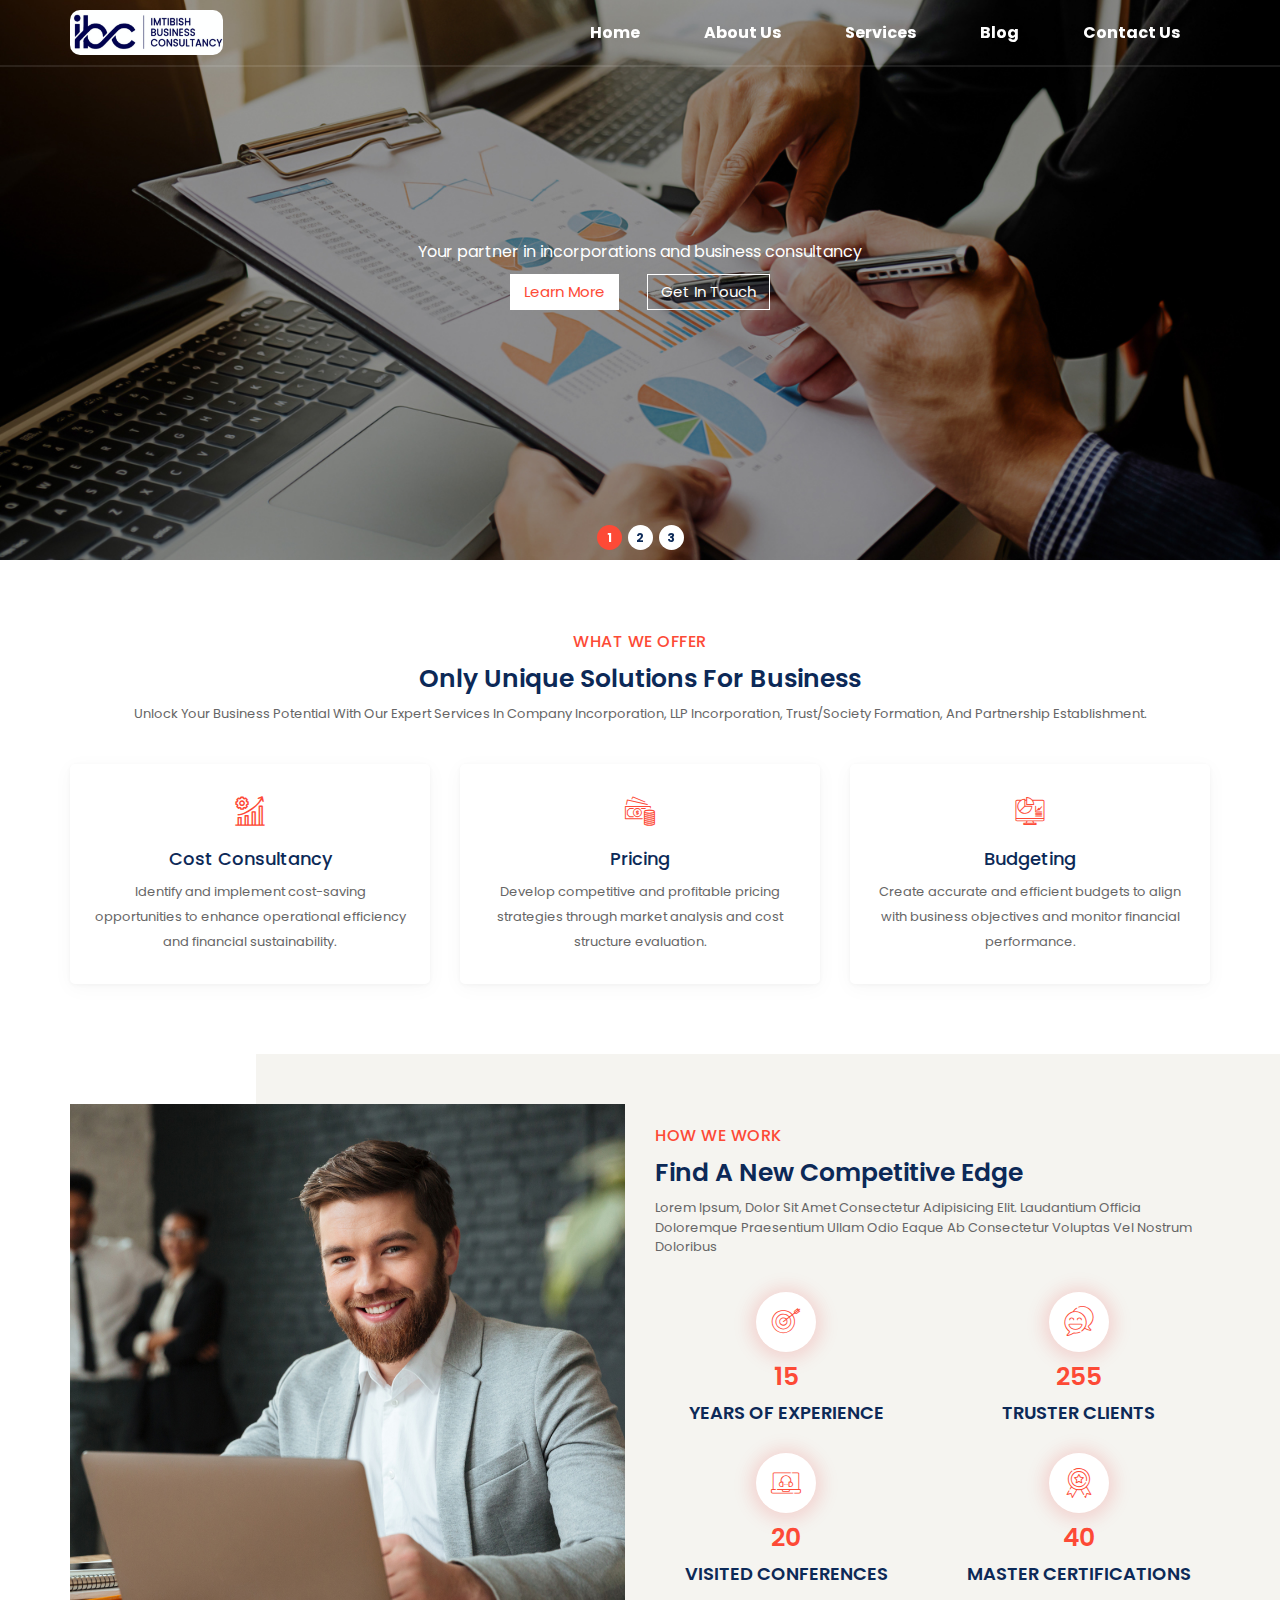
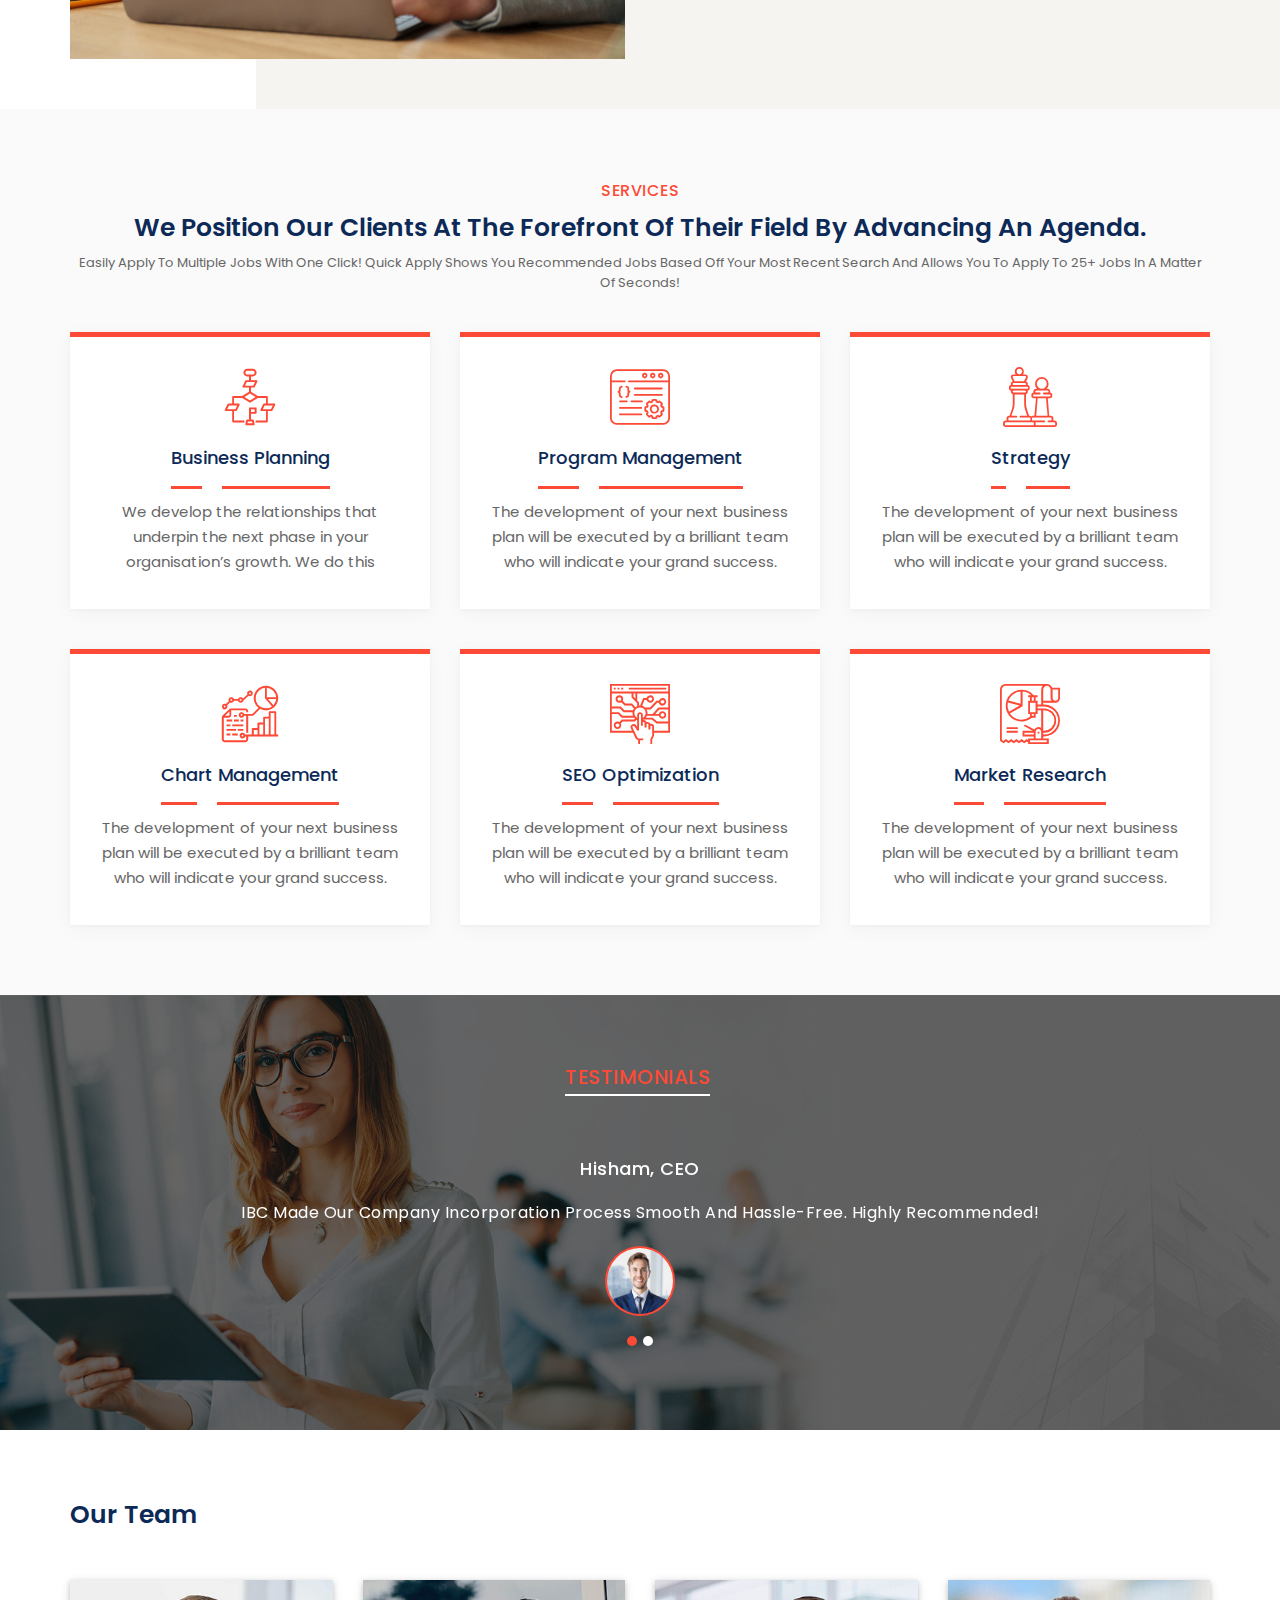
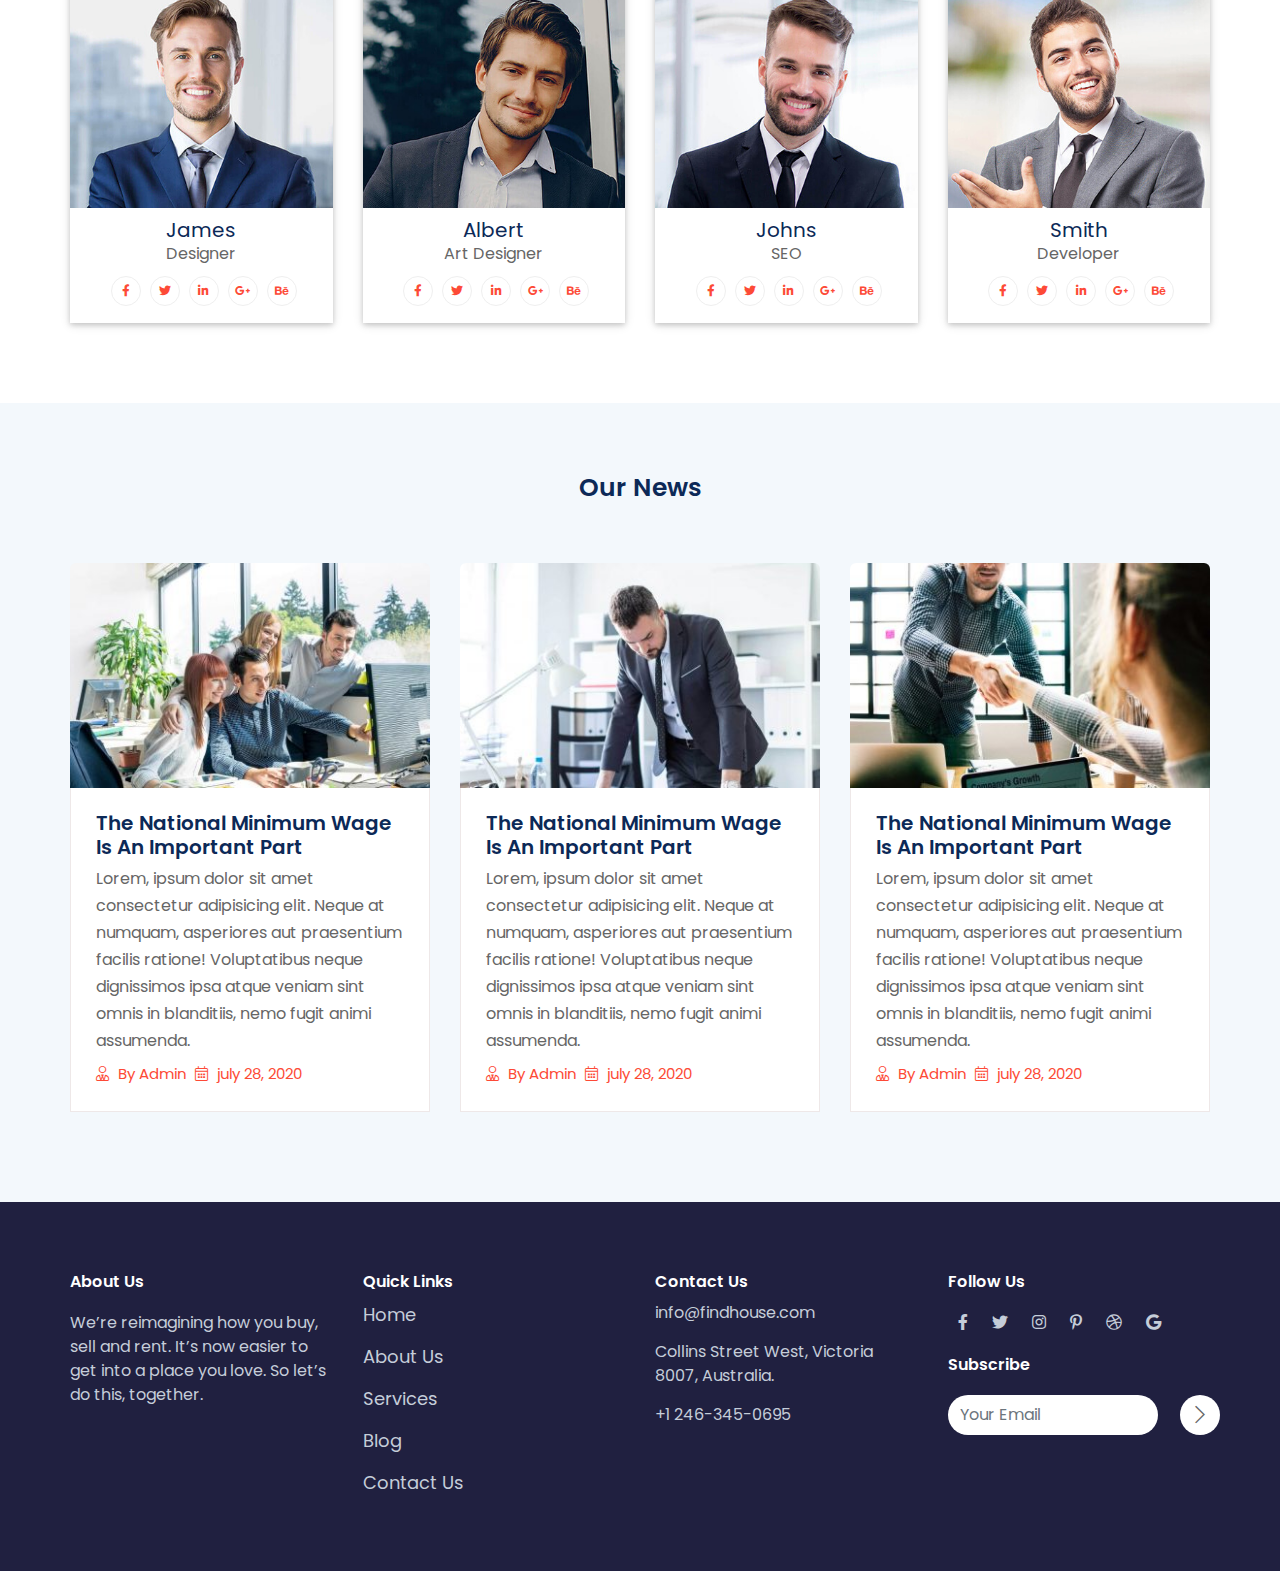
==== commit 2cc1619d: "to check cors" ====
--- a/index.html
+++ b/index.html
@@ -16,6 +16,26 @@
   </head>
 
   <body>
+    <script>
+      // Fetching the JSON data
+      fetch("./contents/home.json")
+        .then((response) => {
+          console.log(response.data);
+
+          if (!response.ok) {
+            throw new Error("Network response was not ok");
+          }
+          return response.json();
+        })
+        .then((data) => {
+          // Update the HTML content
+          document.getElementById("title").textContent = data.title;
+          document.getElementById("description").textContent = data.description;
+        })
+        .catch((error) => {
+          console.error("There was a problem with the fetch operation:", error);
+        });
+    </script>
     <header>
       <div class="my-nav">
         <div class="container">
@@ -65,9 +85,7 @@
           <div class="carousel-inner">
             <div class="carousel-item active">
               <div class="banner-content">
-                <span style="color: white; font-size: 50px"
-                  >Welcome to IBC</span
-                >
+                <span style="color: white; font-size: 50px" id="welcome"></span>
                 <span style="color: white"
                   >Your partner in incorporations and business consultancy</span
                 >
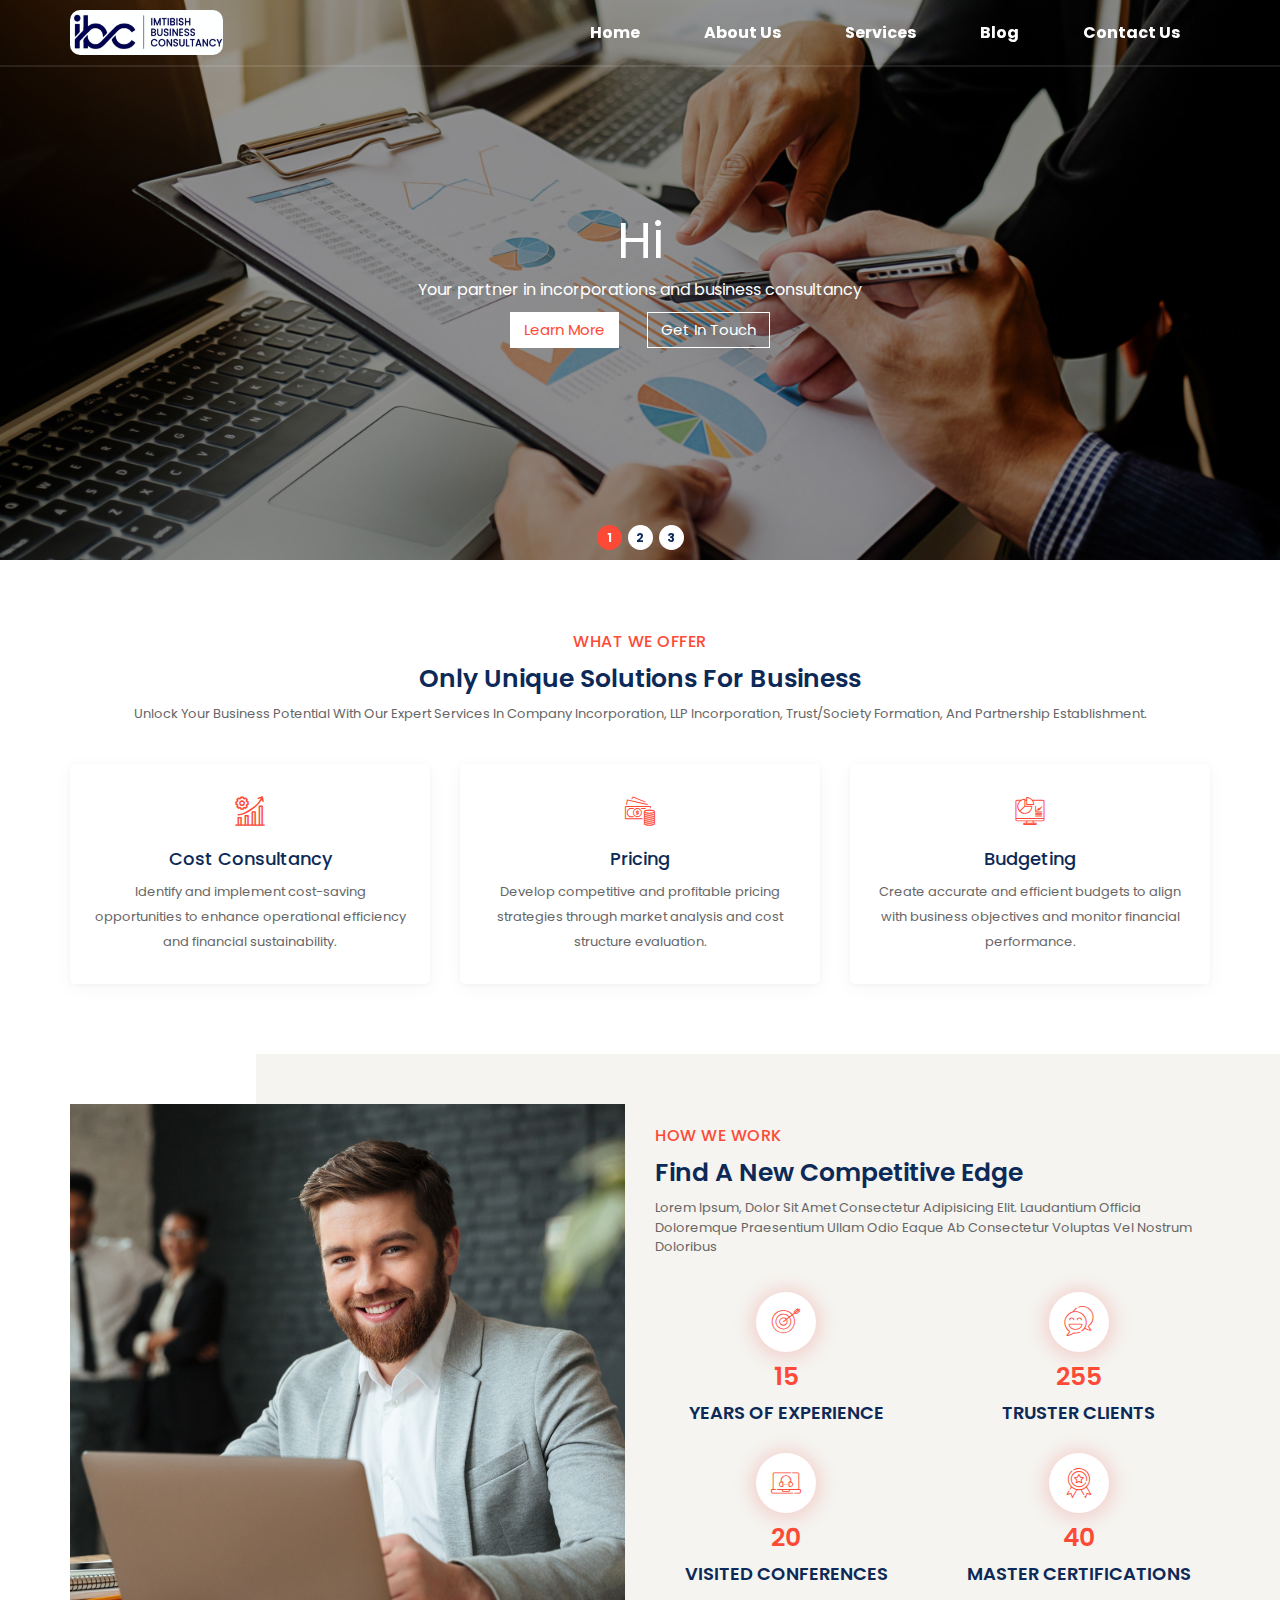
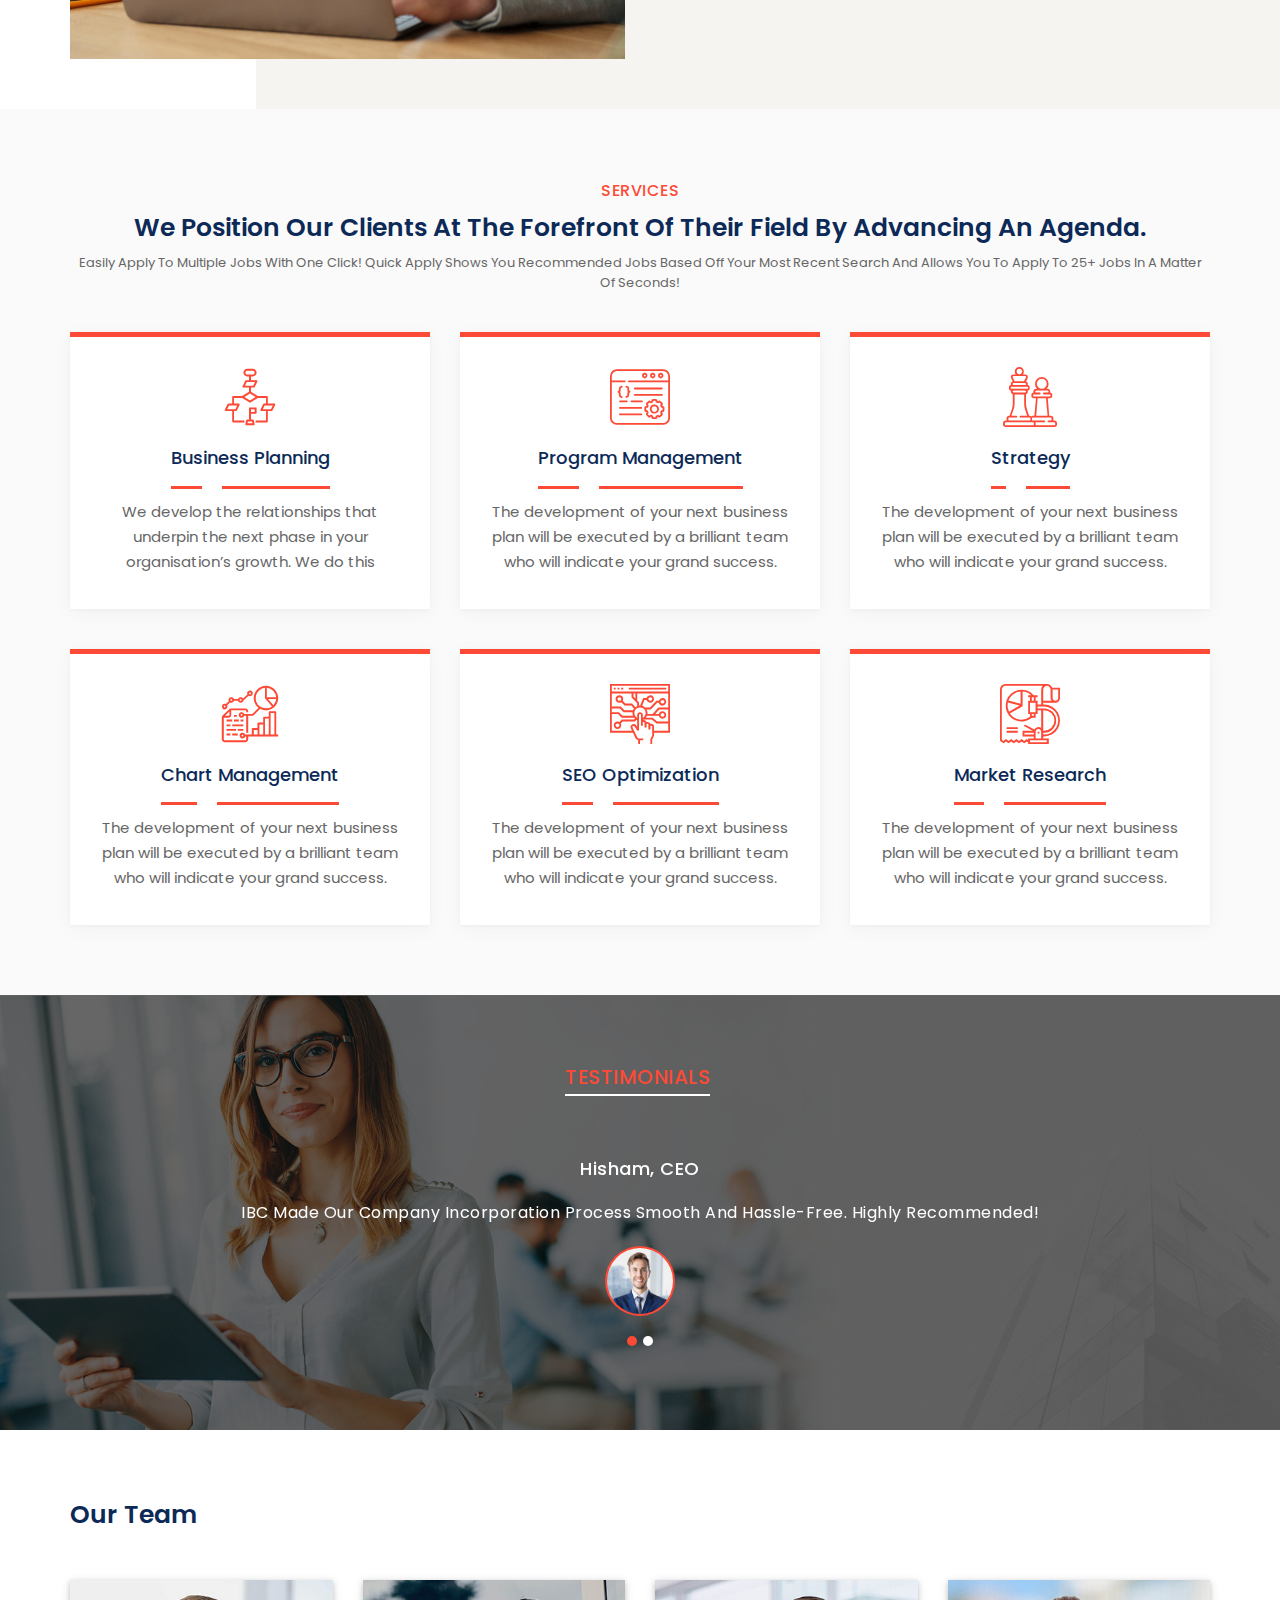
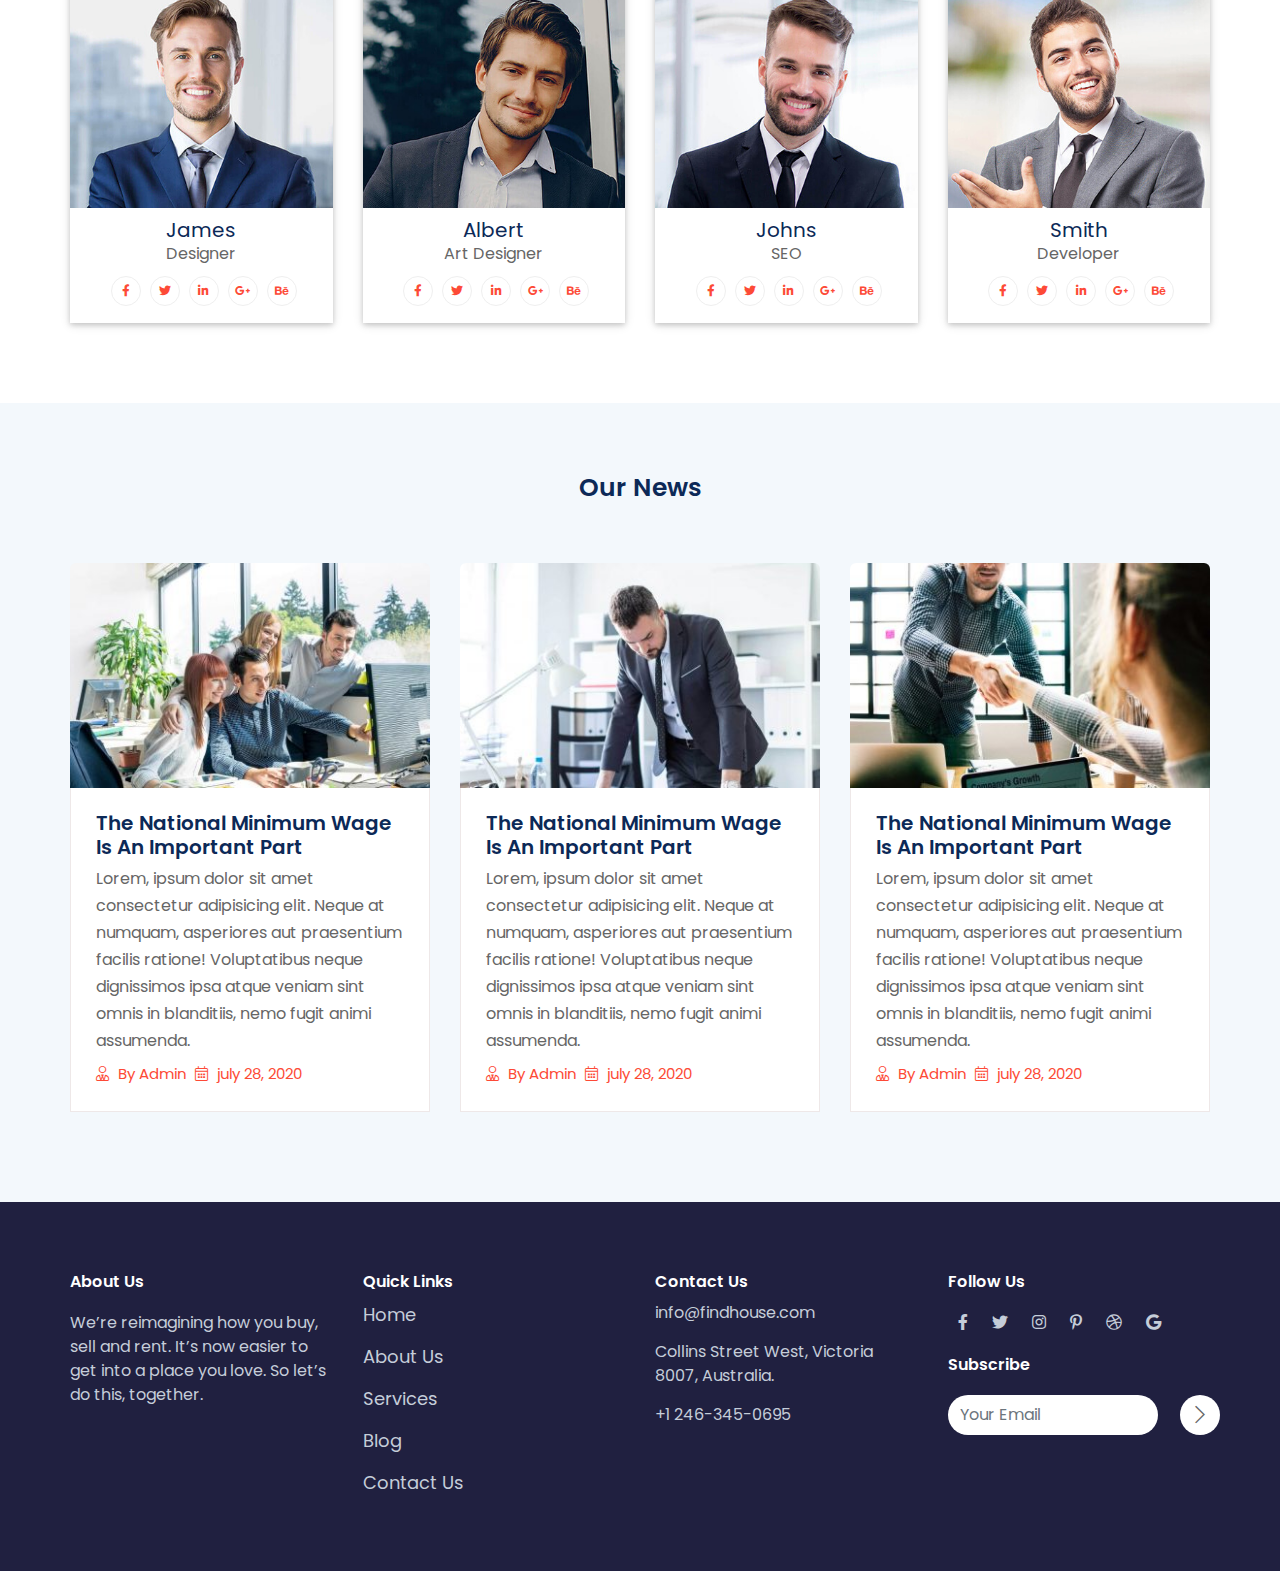
==== commit 7728d4cf: "poc success" ====
--- a/index.html
+++ b/index.html
@@ -18,10 +18,14 @@
   <body>
     <script>
       // Fetching the JSON data
-      fetch("./contents/home.json")
-        .then((response) => {
-          console.log(response.data);
-
+      fetch(
+        "https://raw.githubusercontent.com/salimkt/free-it-service-website-template/refs/heads/main/contents/home.json"
+      )
+        .then(async (response) => {
+          const data = await response.json();
+          console.log(data);
+
+          document.getElementById("welcome").innerText = data.name;
           if (!response.ok) {
             throw new Error("Network response was not ok");
           }
@@ -85,7 +89,9 @@
           <div class="carousel-inner">
             <div class="carousel-item active">
               <div class="banner-content">
-                <span style="color: white; font-size: 50px" id="welcome"></span>
+                <span style="color: white; font-size: 50px" id="welcome"
+                  >Hi</span
+                >
                 <span style="color: white"
                   >Your partner in incorporations and business consultancy</span
                 >
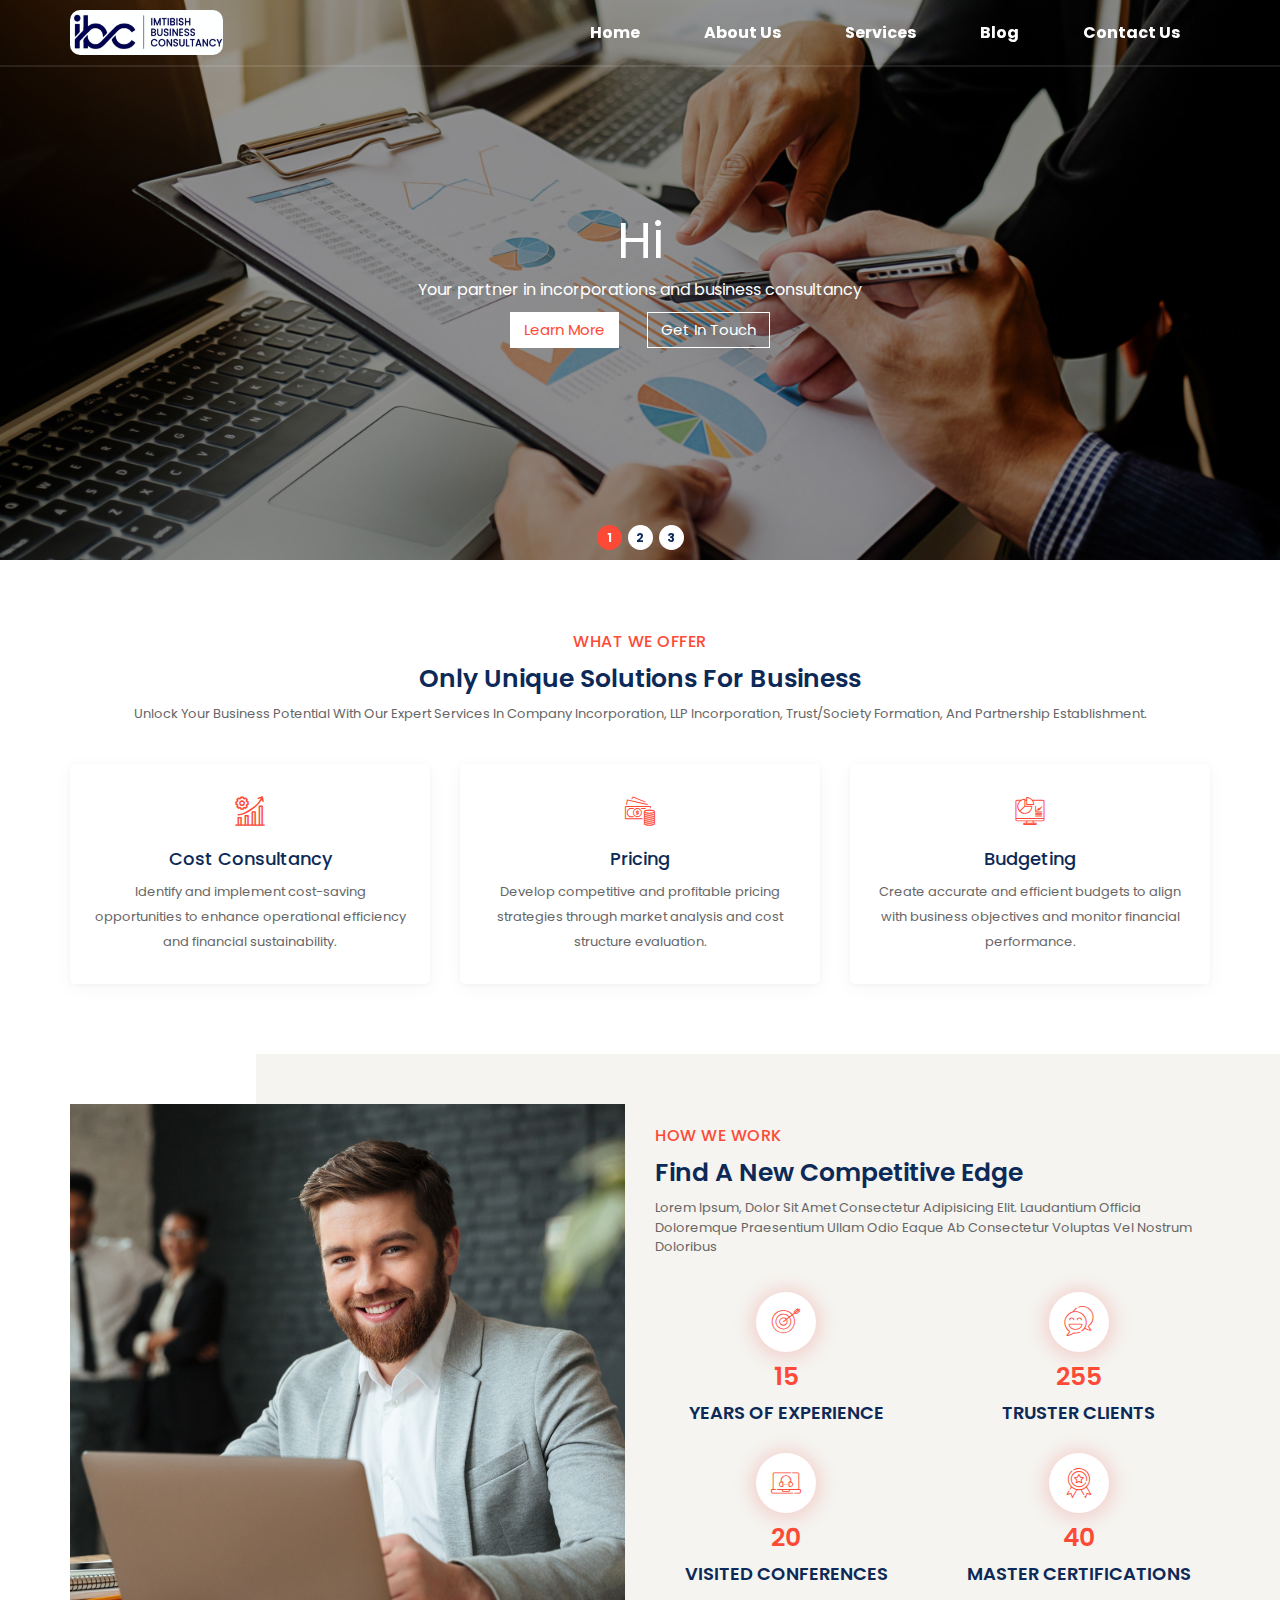
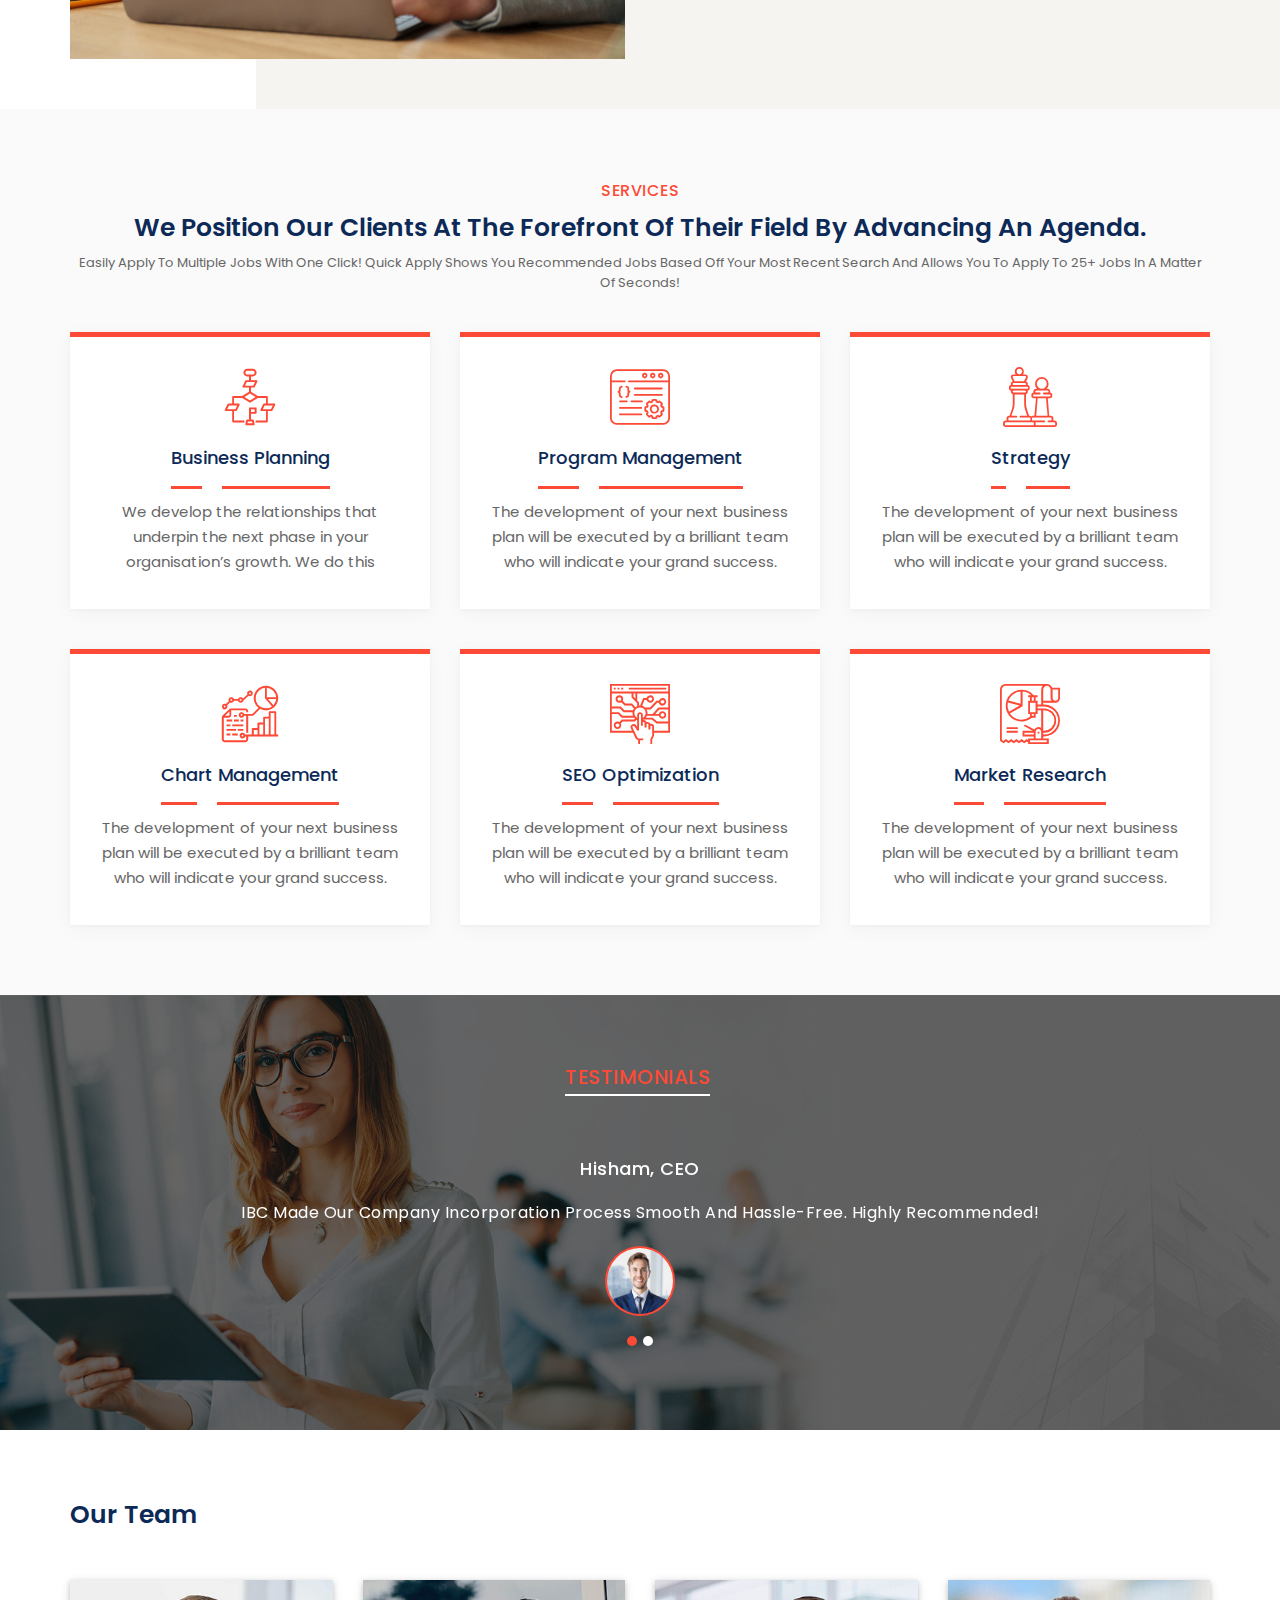
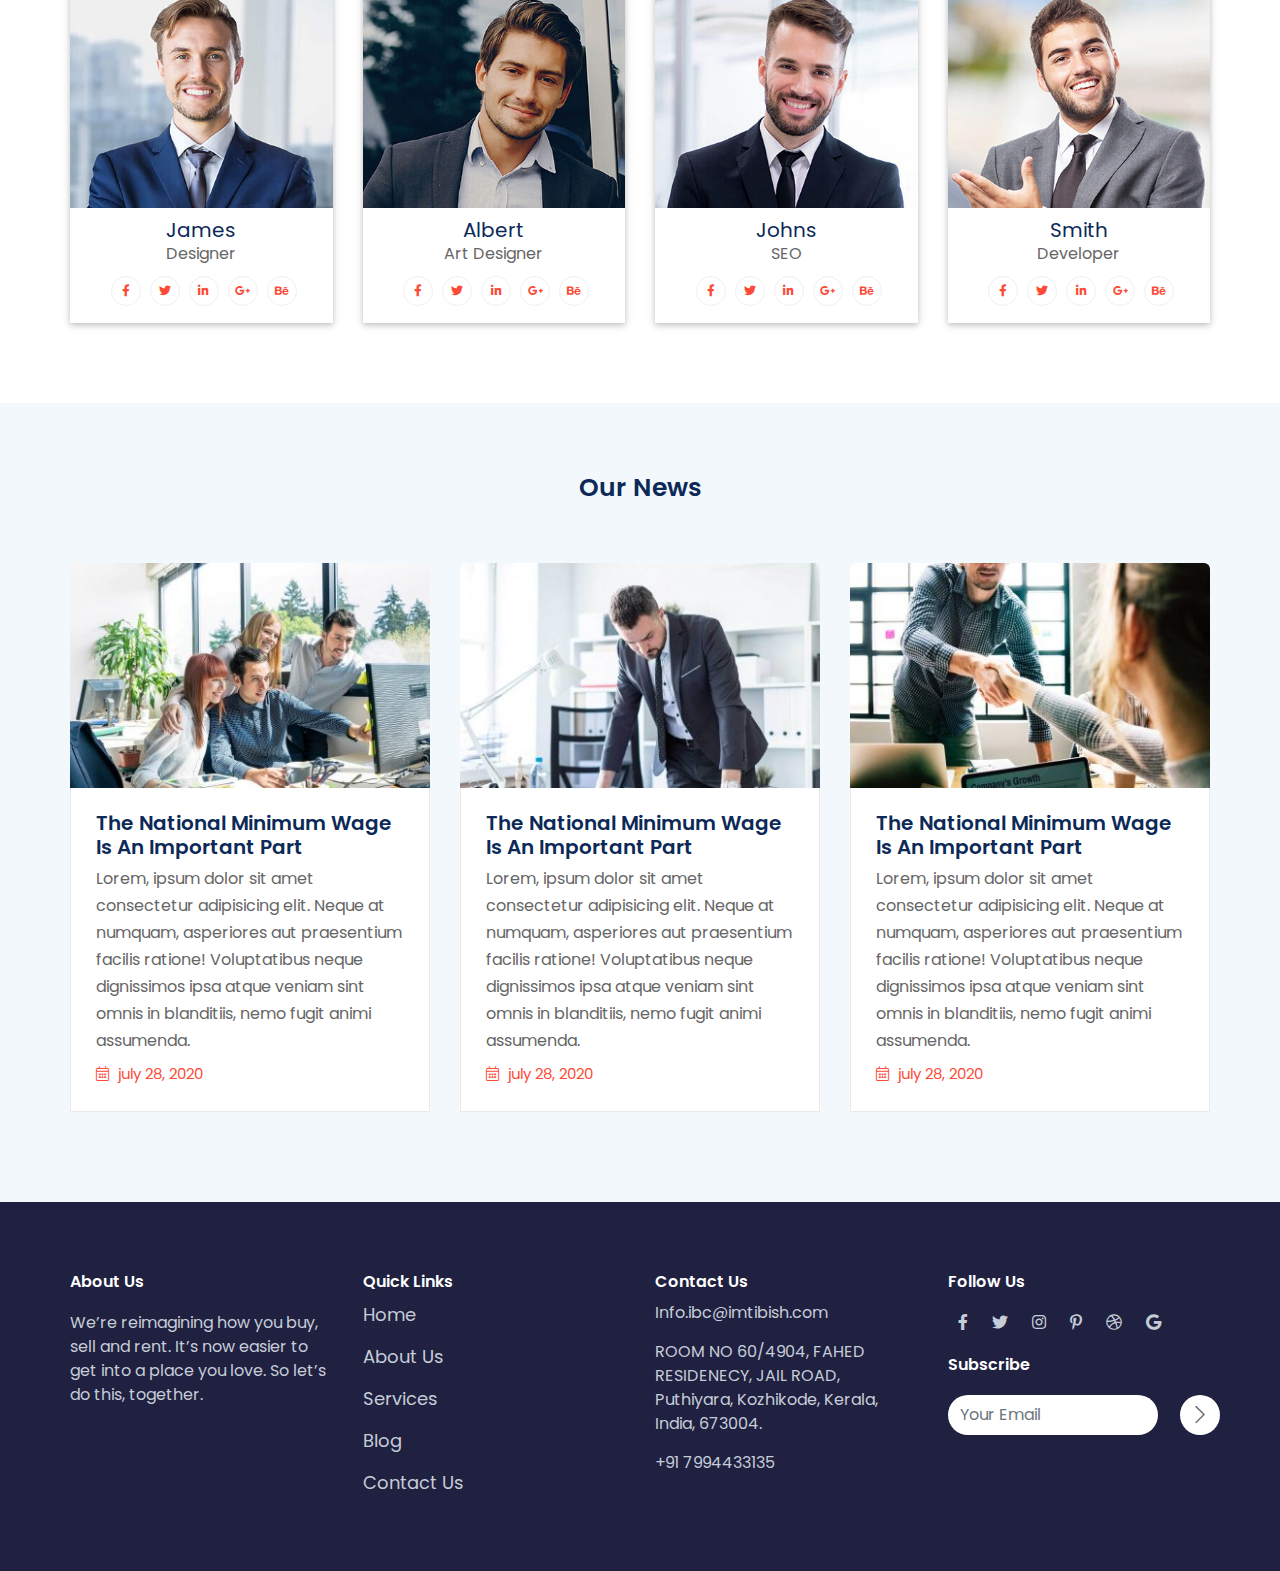
==== commit 67fb9011: "changes oct 27" ====
--- a/index.html
+++ b/index.html
@@ -22,14 +22,28 @@
         "https://raw.githubusercontent.com/salimkt/free-it-service-website-template/refs/heads/main/contents/home.json"
       )
         .then(async (response) => {
-          const data = await response.json();
-          console.log(data);
-
-          document.getElementById("welcome").innerText = data.name;
           if (!response.ok) {
             throw new Error("Network response was not ok");
           }
-          return response.json();
+          const data = await response.json();
+          console.log(data);
+          data.welcome_slide.map((item, index) => {
+            //Welcome slide
+            document.getElementById(`slide_head${index + 1}`).innerText =
+              item.head;
+            document.getElementById(`slide_body${index + 1}`).innerText =
+              item.subhead;
+          });
+          //News update
+          data.news.map((item, index) => {
+            //Welcome slide
+            document.getElementById(`news_h${index + 1}`).innerText = item.head;
+            document.getElementById(`news_b${index + 1}`).innerText = item.body;
+            document.getElementById(`news_date${index + 1}`).innerText =
+              item.date;
+          });
+
+          return data;
         })
         .then((data) => {
           // Update the HTML content
@@ -89,10 +103,10 @@
           <div class="carousel-inner">
             <div class="carousel-item active">
               <div class="banner-content">
-                <span style="color: white; font-size: 50px" id="welcome"
+                <span style="color: white; font-size: 50px" id="slide_head1"
                   >Hi</span
                 >
-                <span style="color: white"
+                <span style="color: white" id="slide_body1"
                   >Your partner in incorporations and business consultancy</span
                 >
                 <ol>
@@ -107,7 +121,12 @@
             </div>
             <div class="carousel-item">
               <div class="banner-content">
-                <h1>Making your business <span>ideas Come true</span></h1>
+                <span style="color: white; font-size: 50px" id="slide_head2"
+                  >Hi</span
+                >
+                <span style="color: white" id="slide_body2"
+                  >Your partner in incorporations and business consultancy</span
+                >
                 <ol>
                   <li><a href="#">Learn More</a></li>
                   <li><a href="#">Get In Touch</a></li>
@@ -120,7 +139,12 @@
             </div>
             <div class="carousel-item">
               <div class="banner-content">
-                <h1>Making your business <span>ideas Come true</span></h1>
+                <span style="color: white; font-size: 50px" id="slide_head3"
+                  >Hi</span
+                >
+                <span style="color: white" id="slide_body3"
+                  >Your partner in incorporations and business consultancy</span
+                >
                 <ol>
                   <li><a href="#">Learn More</a></li>
                   <li><a href="#">Get In Touch</a></li>
@@ -702,8 +726,10 @@
                 </div>
                 <div class="blog-content-section">
                   <div class="blo-content-title">
-                    <h4>The National Minimum Wage Is An Important Part</h4>
-                    <p>
+                    <h4 id="news_h1">
+                      The National Minimum Wage Is An Important Part
+                    </h4>
+                    <p id="news_b1">
                       Lorem, ipsum dolor sit amet consectetur adipisicing elit.
                       Neque at numquam, asperiores aut praesentium facilis
                       ratione! Voluptatibus neque dignissimos ipsa atque veniam
@@ -712,8 +738,10 @@
                   </div>
                   <div class="blog-admin">
                     <ol>
-                      <li><i class="fal fa-user-tie"></i> By Admin</li>
-                      <li><i class="fal fa-calendar-alt"></i> july 28, 2020</li>
+                      <!-- <li><i class="fal fa-user-tie"></i> By Admin</li> -->
+                      <li id="news_date1">
+                        <i class="fal fa-calendar-alt"></i> july 28, 2020
+                      </li>
                     </ol>
                   </div>
                 </div>
@@ -727,8 +755,10 @@
                 </div>
                 <div class="blog-content-section">
                   <div class="blo-content-title">
-                    <h4>The National Minimum Wage Is An Important Part</h4>
-                    <p>
+                    <h4 id="news_h2">
+                      The National Minimum Wage Is An Important Part
+                    </h4>
+                    <p id="news_b2">
                       Lorem, ipsum dolor sit amet consectetur adipisicing elit.
                       Neque at numquam, asperiores aut praesentium facilis
                       ratione! Voluptatibus neque dignissimos ipsa atque veniam
@@ -737,8 +767,10 @@
                   </div>
                   <div class="blog-admin">
                     <ol>
-                      <li><i class="fal fa-user-tie"></i> By Admin</li>
-                      <li><i class="fal fa-calendar-alt"></i> july 28, 2020</li>
+                      <!-- <li><i class="fal fa-user-tie"></i> By Admin</li> -->
+                      <li id="news_date2">
+                        <i class="fal fa-calendar-alt"></i> july 28, 2020
+                      </li>
                     </ol>
                   </div>
                 </div>
@@ -752,8 +784,10 @@
                 </div>
                 <div class="blog-content-section">
                   <div class="blo-content-title">
-                    <h4>The National Minimum Wage Is An Important Part</h4>
-                    <p>
+                    <h4 id="news_h3">
+                      The National Minimum Wage Is An Important Part
+                    </h4>
+                    <p id="news_b3">
                       Lorem, ipsum dolor sit amet consectetur adipisicing elit.
                       Neque at numquam, asperiores aut praesentium facilis
                       ratione! Voluptatibus neque dignissimos ipsa atque veniam
@@ -762,8 +796,10 @@
                   </div>
                   <div class="blog-admin">
                     <ol>
-                      <li><i class="fal fa-user-tie"></i> By Admin</li>
-                      <li><i class="fal fa-calendar-alt"></i> july 28, 2020</li>
+                      <!-- <li><i class="fal fa-user-tie"></i> By Admin</li> -->
+                      <li id="news_date3">
+                        <i class="fal fa-calendar-alt"></i> july 28, 2020
+                      </li>
                     </ol>
                   </div>
                 </div>
@@ -793,11 +829,11 @@
               <div class="content">
                 <h2>Quick Links</h2>
                 <ul>
-                  <li><a href="#">Home</a></li>
-                  <li><a href="#">About Us</a></li>
-                  <li><a href="#">Services</a></li>
-                  <li><a href="#">Blog</a></li>
-                  <li><a href="#">Contact Us</a></li>
+                  <li><a href="./index.html">Home</a></li>
+                  <li><a href="./about-us.html">About Us</a></li>
+                  <li><a href="./services.html">Services</a></li>
+                  <li><a href="./blog.html">Blog</a></li>
+                  <li><a href="./contact-us.html">Contact Us</a></li>
                 </ul>
               </div>
             </div>
@@ -808,9 +844,12 @@
               <div class="content">
                 <h2>contact us</h2>
                 <ol>
-                  <li>info@findhouse.com</li>
-                  <li>Collins Street West, Victoria 8007, Australia.</li>
-                  <li>+1 246-345-0695</li>
+                  <li>Info.ibc@imtibish.com</li>
+                  <li>
+                    ROOM NO 60/4904, FAHED RESIDENECY, JAIL ROAD, Puthiyara,
+                    Kozhikode, Kerala, India, 673004.
+                  </li>
+                  <li>+91 7994433135</li>
                 </ol>
               </div>
             </div>
--- a/assets/css/style.css
+++ b/assets/css/style.css
@@ -5,6 +5,28 @@
   margin: 0;
   box-sizing: border-box;
   padding: 0;
+}
+
+.lifter {
+  transition: transform 0.3s ease-in-out, box-shadow 0.3s ease-in-out;
+  background: linear-gradient(
+    to right,
+    rgba(0, 0, 0, 0.5),
+    rgba(255, 255, 255, 0.5),
+    rgba(0, 0, 0, 0.5)
+  );
+  padding: 15px;
+}
+
+.lifter:hover {
+  transform: translateY(-2.5px);
+  box-shadow: 0 5px 10px rgba(0, 0, 0, 0.2);
+}
+
+.lifter a {
+  text-decoration: none;
+  color: inherit;
+  display: block;
 }
 
 * {
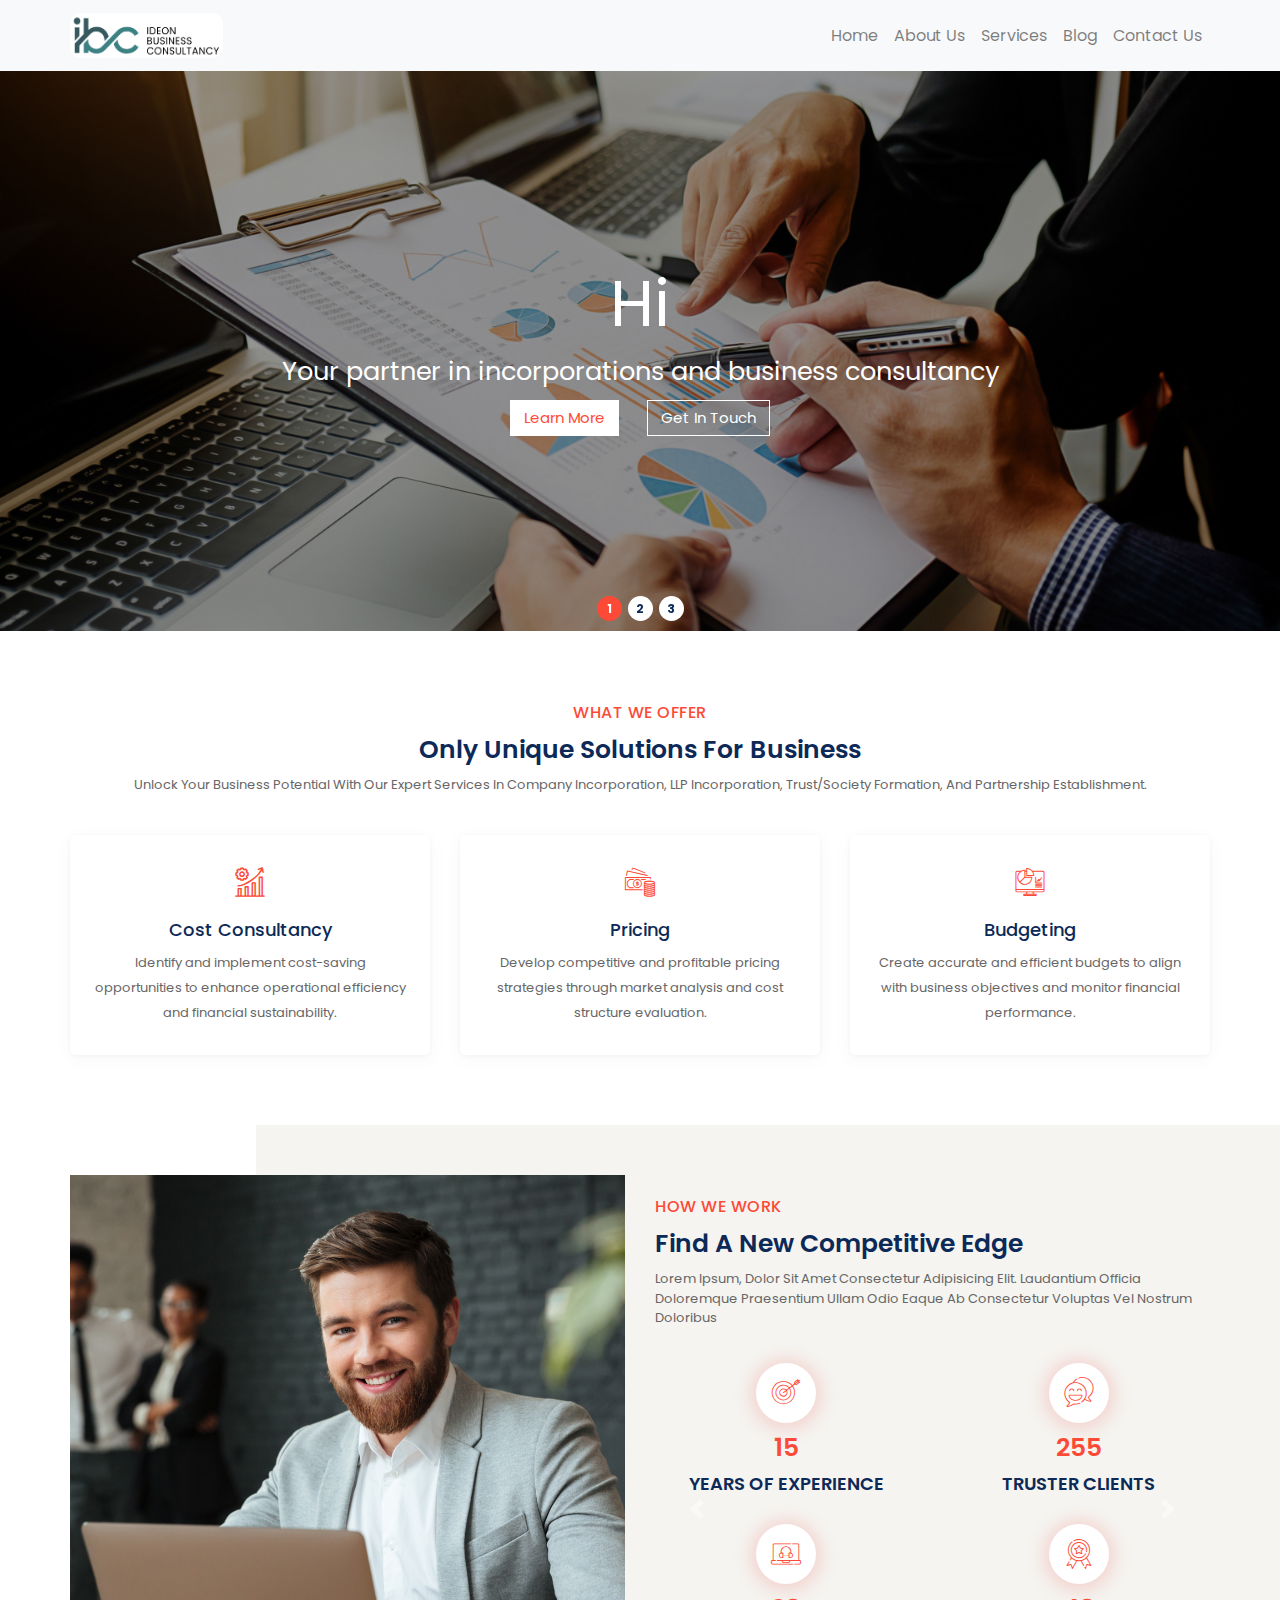
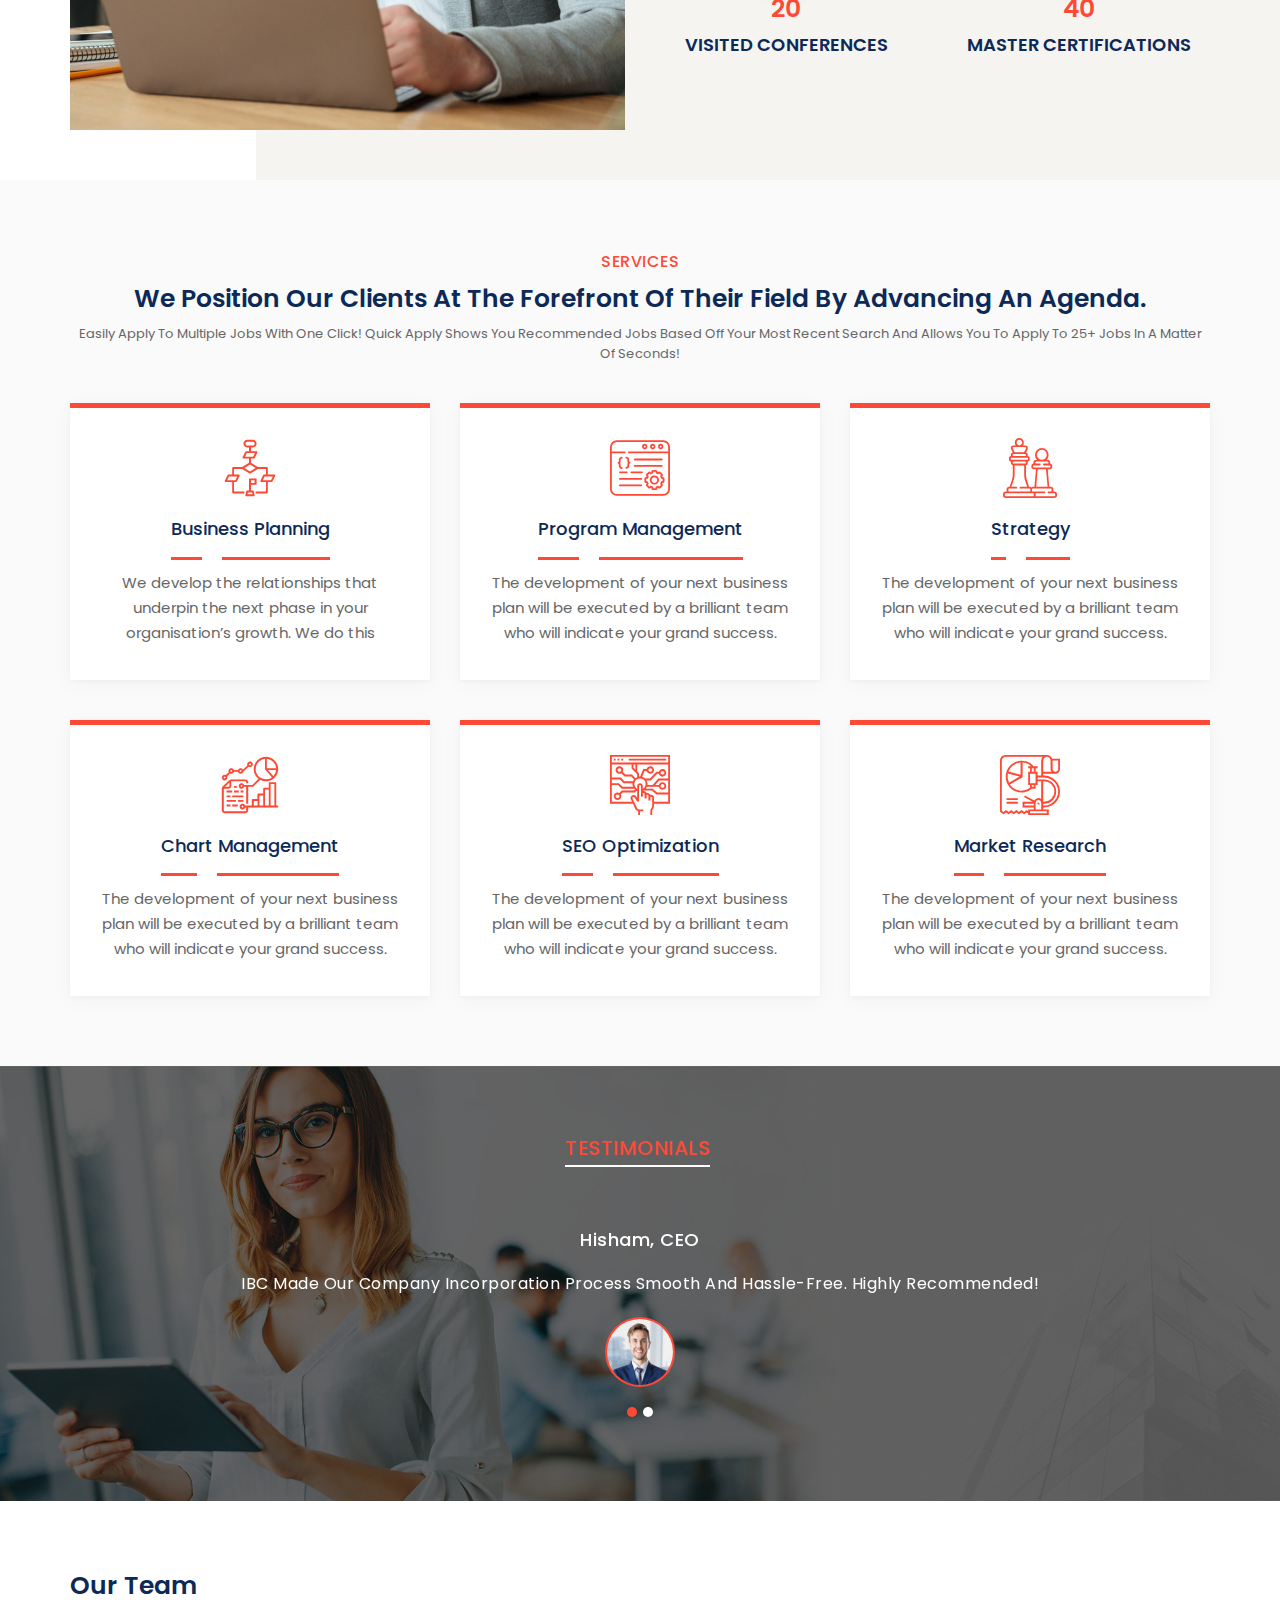
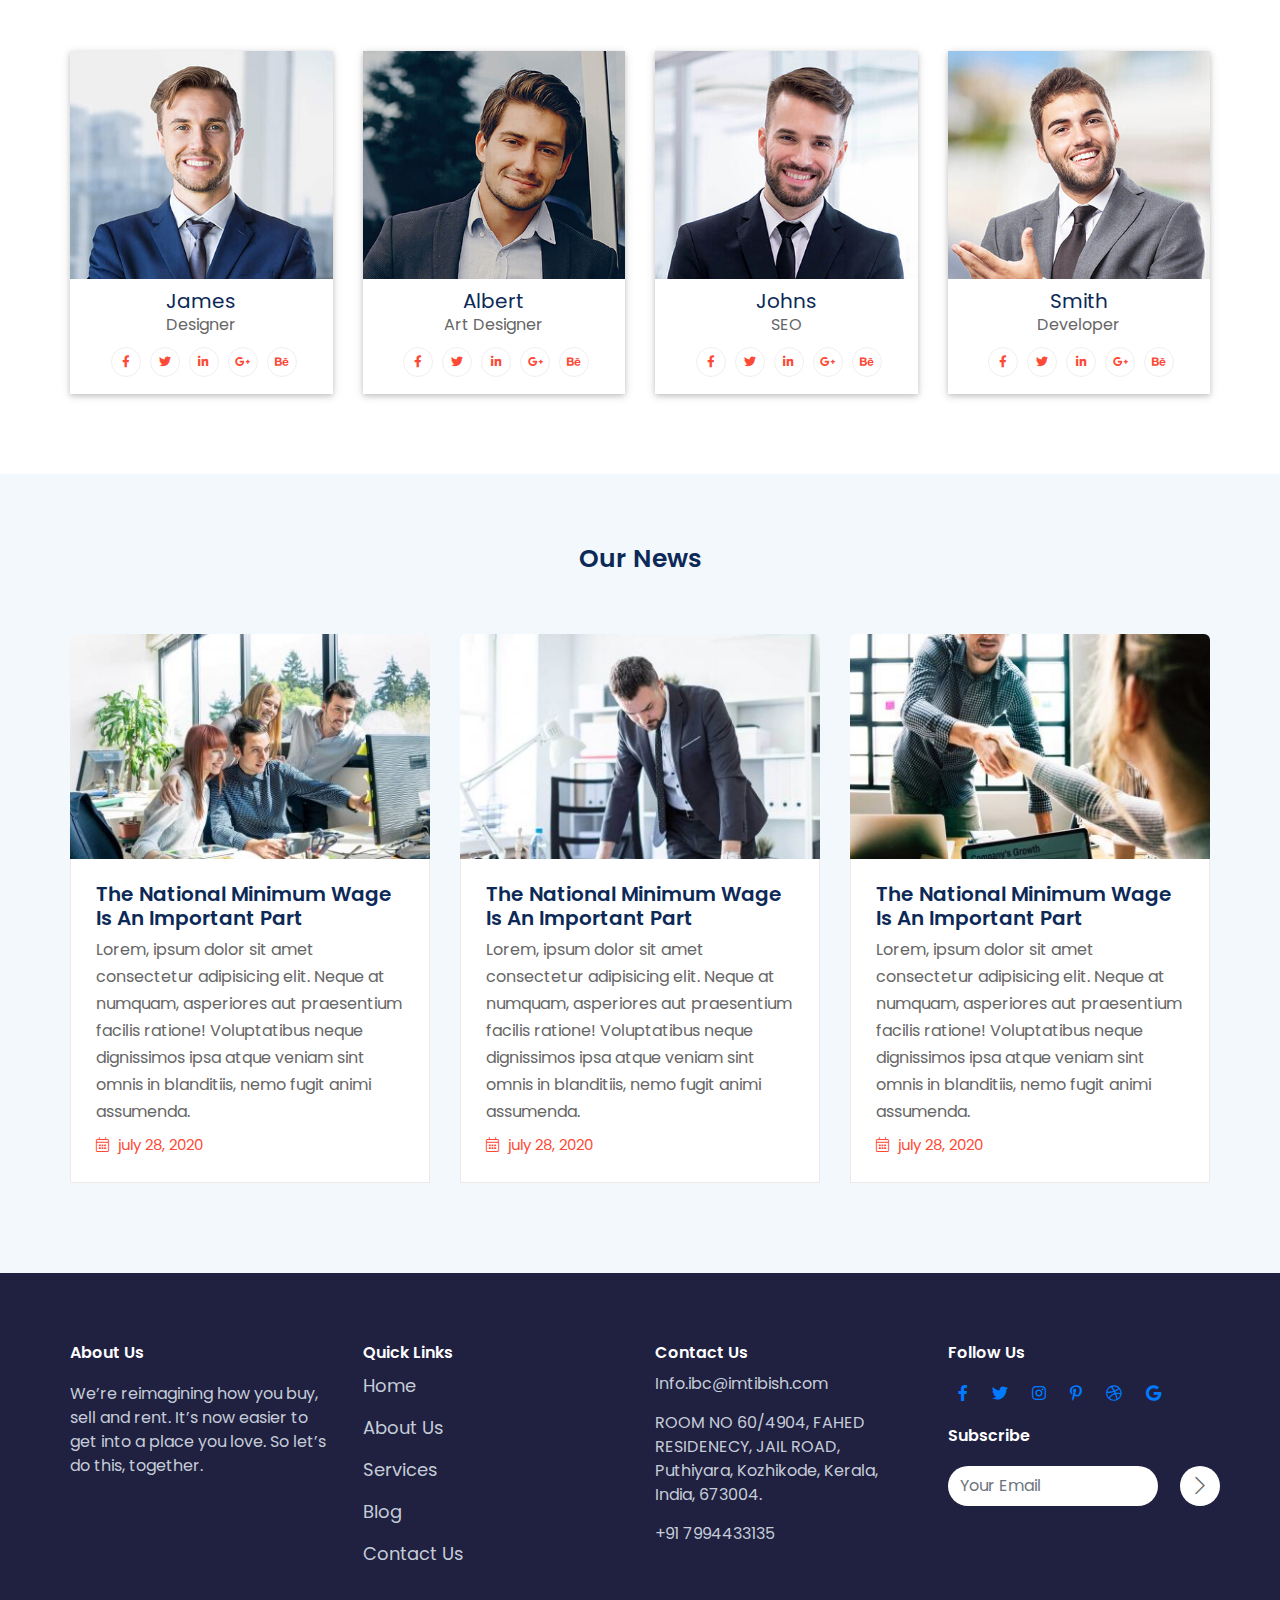
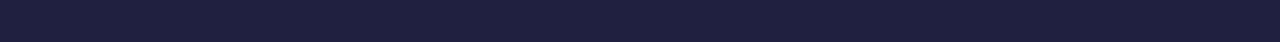
==== commit 10137b86: "header success" ====
--- a/index.html
+++ b/index.html
@@ -1,11 +1,8 @@
 <!DOCTYPE html>
-<html lang="eng">
-  <head>
+<html lang="en">
+<head>
     <meta charset="utf-8" />
-    <meta
-      name="viewport"
-      content="width=device-width, initial-scale=1, shrink-to-fit=no"
-    />
+    <meta name="viewport" content="width=device-width, initial-scale=1, shrink-to-fit=no" />
     <title>Index</title>
     <link rel="stylesheet" href="assets/css/bootstrap.min.css" />
     <link rel="stylesheet" href="assets/css/plugins/owl.carousel.min.css" />
@@ -13,143 +10,95 @@
     <link rel="stylesheet" href="assets/css/all.min.css" />
     <link rel="stylesheet" href="assets/css/fontawsom-all.min.css" />
     <link rel="stylesheet" href="assets/css/style.css" />
-  </head>
-
-  <body>
+</head>
+<body>
     <script>
-      // Fetching the JSON data
-      fetch(
-        "https://raw.githubusercontent.com/salimkt/free-it-service-website-template/refs/heads/main/contents/home.json"
-      )
-        .then(async (response) => {
-          if (!response.ok) {
-            throw new Error("Network response was not ok");
-          }
-          const data = await response.json();
-          console.log(data);
-          data.welcome_slide.map((item, index) => {
-            //Welcome slide
-            document.getElementById(`slide_head${index + 1}`).innerText =
-              item.head;
-            document.getElementById(`slide_body${index + 1}`).innerText =
-              item.subhead;
-          });
-          //News update
-          data.news.map((item, index) => {
-            //Welcome slide
-            document.getElementById(`news_h${index + 1}`).innerText = item.head;
-            document.getElementById(`news_b${index + 1}`).innerText = item.body;
-            document.getElementById(`news_date${index + 1}`).innerText =
-              item.date;
-          });
-
-          return data;
-        })
-        .then((data) => {
-          // Update the HTML content
-          document.getElementById("title").textContent = data.title;
-          document.getElementById("description").textContent = data.description;
-        })
-        .catch((error) => {
-          console.error("There was a problem with the fetch operation:", error);
-        });
+        // Fetching the JSON data
+        fetch("https://raw.githubusercontent.com/salimkt/free-it-service-website-template/refs/heads/main/contents/home.json")
+            .then(async (response) => {
+                if (!response.ok) {
+                    throw new Error("Network response was not ok");
+                }
+                const data = await response.json();
+                console.log(data);
+                data.welcome_slide.forEach((item, index) => {
+                    document.getElementById(`slide_head${index + 1}`).innerText = item.head;
+                    document.getElementById(`slide_body${index + 1}`).innerText = item.subhead;
+                });
+                data.news.forEach((item, index) => {
+                    document.getElementById(`news_h${index + 1}`).innerText = item.head;
+                    document.getElementById(`news_b${index + 1}`).innerText = item.body;
+                    document.getElementById(`news_date${index + 1}`).innerText = item.date;
+                });
+                document.getElementById("title").textContent = data.title;
+                document.getElementById("description").textContent = data.description;
+            })
+            .catch((error) => {
+                console.error("There was a problem with the fetch operation:", error);
+            });
     </script>
     <header>
-      <div class="my-nav">
-        <div class="container">
-          <div class="nav-items">
-            <div class="menu-toggle">
-              <div class="menu-burger"></div>
-            </div>
-            <div class="logo">
-              <img
-                style="border-radius: 10px; width: 153px; height: 45px"
-                src="assets/images/logo/logo.png"
-              />
-            </div>
-
-            <div class="menu-items">
-              <div class="menu">
-                <ul>
-                  <li><a href="index.html">Home</a></li>
-                  <li><a href="about-us.html">About Us</a></li>
-                  <li><a href="services.html">Services</a></li>
-                  <li><a href="blog.html">Blog</a></li>
-                  <li><a href="contact-us.html">Contact Us</a></li>
-                </ul>
-              </div>
-            </div>
-          </div>
-        </div>
-      </div>
+        <nav class="navbar navbar-expand-lg navbar-light bg-light">
+            <div class="container">
+                <a class="navbar-brand" href="#">
+                    <img src="assets/images/logo/logo.png" alt="Logo" style="border-radius: 10px; width: 153px; height: 45px;">
+                </a>
+                <button class="navbar-toggler" type="button" data-toggle="collapse" data-target="#navbarNav" aria-controls="navbarNav" aria-expanded="false" aria-label="Toggle navigation">
+                    <span class="navbar-toggler-icon"></span>
+                </button>
+                <div class="collapse navbar-collapse" id="navbarNav">
+                    <ul class="navbar-nav ml-auto">
+                        <li class="nav-item"><a class="nav-link" href="index.html">Home</a></li>
+                        <li class="nav-item"><a class="nav-link" href="about-us.html">About Us</a></li>
+                        <li class="nav-item"><a class="nav-link" href="services.html">Services</a></li>
+                        <li class="nav-item"><a class="nav-link" href="blog.html">Blog</a></li>
+                        <li class="nav-item"><a class="nav-link" href="contact-us.html">Contact Us</a></li>
+                    </ul>
+                </div>
+            </div>
+        </nav>
     </header>
 
     <main>
-      <section class="slider">
-        <div
-          id="carouselExampleIndicators"
-          class="carousel slide"
-          data-ride="carousel"
-        >
-          <ol class="carousel-indicators">
-            <li
-              data-target="#carouselExampleIndicators"
-              data-slide-to="0"
-              class="active"
-            ></li>
-            <li data-target="#carouselExampleIndicators" data-slide-to="1"></li>
-            <li data-target="#carouselExampleIndicators" data-slide-to="2"></li>
-          </ol>
-          <div class="carousel-inner">
-            <div class="carousel-item active">
-              <div class="banner-content">
-                <span style="color: white; font-size: 50px" id="slide_head1"
-                  >Hi</span
-                >
-                <span style="color: white" id="slide_body1"
-                  >Your partner in incorporations and business consultancy</span
-                >
-                <ol>
-                  <li><a href="#">Learn More</a></li>
-                  <li><a href="#">Get In Touch</a></li>
+        <section class="slider">
+            <div id="carouselExampleIndicators" class="carousel slide" data-ride="carousel">
+                <ol class="carousel-indicators">
+                    <li data-target="#carouselExampleIndicators" data-slide-to="0" class="active"></li>
+                    <li data-target="#carouselExampleIndicators" data-slide-to="1"></li>
+                    <li data-target="#carouselExampleIndicators" data-slide-to="2"></li>
                 </ol>
-              </div>
-              <img
-                class="d-block w-100"
-                src="assets/images/banner/slider-01.jpg"
-              />
-            </div>
-            <div class="carousel-item">
-              <div class="banner-content">
-                <span style="color: white; font-size: 50px" id="slide_head2"
-                  >Hi</span
-                >
-                <span style="color: white" id="slide_body2"
-                  >Your partner in incorporations and business consultancy</span
-                >
-                <ol>
-                  <li><a href="#">Learn More</a></li>
-                  <li><a href="#">Get In Touch</a></li>
-                </ol>
-              </div>
-              <img
-                class="d-block w-100"
-                src="assets/images/banner/slider-02.jpg"
-              />
-            </div>
-            <div class="carousel-item">
-              <div class="banner-content">
-                <span style="color: white; font-size: 50px" id="slide_head3"
-                  >Hi</span
-                >
-                <span style="color: white" id="slide_body3"
-                  >Your partner in incorporations and business consultancy</span
-                >
-                <ol>
-                  <li><a href="#">Learn More</a></li>
-                  <li><a href="#">Get In Touch</a></li>
-                </ol>
-              </div>
+                <div class="carousel-inner">
+                    <div class="carousel-item active">
+                        <div class="banner-content">
+                            <span style="color: white; font-size: 5vw;" id="slide_head1">Hi</span>
+                            <span style="color: white; font-size: 2vw;" id="slide_body1">Your partner in incorporations and business consultancy</span>
+                            <ol>
+                                <li><a href="#">Learn More</a></li>
+                                <li><a href="#">Get In Touch</a></li>
+                            </ol>
+                        </div>
+                        <img class="d-block w-100 img-fluid" src="assets/images/banner/slider-01.jpg" alt="First slide">
+                    </div>
+                    <div class="carousel-item">
+                        <div class="banner-content">
+                            <span style="color: white; font-size: 5vw;" id="slide_head2">Hi</span>
+                            <span style="color: white; font-size: 2vw;" id="slide_body2">Your partner in incorporations and business consultancy</span>
+                            <ol>
+                                <li><a href="#">Learn More</a></li>
+                                <li><a href="#">Get In Touch</a></li>
+                            </ol>
+                        </div>
+                        <img class="d-block w-100 img-fluid" src="assets/images/banner/slider-02.jpg" alt="Second slide">
+                    </div>
+                    <div class="carousel-item">
+                        <div class="banner-content">
+                            <span style="color: white; font-size: 5vw;" id="slide_head3">Hi</span>
+                            <span style="color: white; font-size: 2vw;" id="slide_body3">Your partner in incorporations and business consultancy</span>
+                            <ol>
+                                <li><a href="#">Learn More</a></li>
+                                <li><a href="#">Get In Touch</a></li>
+                            </ol>
+                        </div>
               <img
                 class="d-block w-100"
                 src="assets/images/banner/slider-03.jpg"
@@ -273,13 +222,18 @@
                       <h4>40</h4>
                       <h5>master certifications</h5>
                     </div>
-                  </div>
-                </div>
-              </div>
-            </div>
-          </div>
-        </div>
-      </section>
+                    </div>
+                </div>
+                <a class="carousel-control-prev" href="#carouselExampleIndicators" role="button" data-slide="prev">
+                    <span class="carousel-control-prev-icon" aria-hidden="true"></span>
+                    <span class="sr-only">Previous</span>
+                </a>
+                <a class="carousel-control-next" href="#carouselExampleIndicators" role="button" data-slide="next">
+                    <span class="carousel-control-next-icon" aria-hidden="true"></span>
+                    <span class="sr-only">Next</span>
+                </a>
+            </div>
+        </section>
 
       <section class="bg-03">
         <div class="container">
@@ -811,85 +765,73 @@
     </main>
 
     <footer>
-      <div class="container">
-        <div class="row">
-          <div class="col-lg-3 col-md-3 col-sm-6 col-xs-12">
-            <div class="wrapper">
-              <div class="content">
-                <h2>About Us</h2>
-                <p>
-                  We’re reimagining how you buy, sell and rent. It’s now easier
-                  to get into a place you love. So let’s do this, together.
-                </p>
-              </div>
-            </div>
-          </div>
-          <div class="col-lg-3 col-md-3 col-sm-6 col-xs-12">
-            <div class="wrapper">
-              <div class="content">
-                <h2>Quick Links</h2>
-                <ul>
-                  <li><a href="./index.html">Home</a></li>
-                  <li><a href="./about-us.html">About Us</a></li>
-                  <li><a href="./services.html">Services</a></li>
-                  <li><a href="./blog.html">Blog</a></li>
-                  <li><a href="./contact-us.html">Contact Us</a></li>
-                </ul>
-              </div>
-            </div>
-          </div>
-
-          <div class="col-lg-3 col-md-3 col-sm-6 col-xs-12">
-            <div class="wrapper">
-              <div class="content">
-                <h2>contact us</h2>
-                <ol>
-                  <li>Info.ibc@imtibish.com</li>
-                  <li>
-                    ROOM NO 60/4904, FAHED RESIDENECY, JAIL ROAD, Puthiyara,
-                    Kozhikode, Kerala, India, 673004.
-                  </li>
-                  <li>+91 7994433135</li>
-                </ol>
-              </div>
-            </div>
-          </div>
-
-          <div class="col-lg-3 col-md-3 col-sm-6 col-xs-12">
-            <div class="wrapper">
-              <div class="content">
-                <h2>follow us</h2>
-                <div class="social-media">
-                  <ol>
-                    <li><i class="fab fa-facebook-f"></i></li>
-                    <li><i class="fab fa-twitter"></i></li>
-                    <li><i class="fab fa-instagram"></i></li>
-                    <li><i class="fab fa-pinterest-p"></i></li>
-                    <li><i class="fab fa-dribbble"></i></li>
-                    <li><i class="fab fa-google"></i></li>
-                  </ol>
-                </div>
-                <h2>subscribe</h2>
-                <div class="submit-card">
-                  <div class="form-group">
-                    <input
-                      class="form-control"
-                      name="email"
-                      placeholder="Your Email"
-                    />
-                    <i class="fal fa-chevron-right"></i>
-                  </div>
-                </div>
-              </div>
-            </div>
-          </div>
+        <div class="container">
+            <div class="row">
+                <div class="col-lg-3 col-md-6 col-sm-12">
+                    <div class="wrapper">
+                        <div class="content">
+                            <h2>About Us</h2>
+                            <p>We’re reimagining how you buy, sell and rent. It’s now easier to get into a place you love. So let’s do this, together.</p>
+                        </div>
+                    </div>
+                </div>
+                <div class="col-lg-3 col-md-6 col-sm-12">
+                    <div class="wrapper">
+                        <div class="content">
+                            <h2>Quick Links</h2>
+                            <ul>
+                                <li><a href="./index.html">Home</a></li>
+                                <li><a href="./about-us.html">About Us</a></li>
+                                <li><a href="./services.html">Services</a></li>
+                                <li><a href="./blog.html">Blog</a></li>
+                                <li><a href="./contact-us.html">Contact Us</a></li>
+                            </ul>
+                        </div>
+                    </div>
+                </div>
+                <div class="col-lg-3 col-md-6 col-sm-12">
+                    <div class="wrapper">
+                        <div class="content">
+                            <h2>Contact Us</h2>
+                            <ol>
+                                <li>Info.ibc@imtibish.com</li>
+                                <li>ROOM NO 60/4904, FAHED RESIDENECY, JAIL ROAD, Puthiyara, Kozhikode, Kerala, India, 673004.</li>
+                                <li>+91 7994433135</li>
+                            </ol>
+                        </div>
+                    </div>
+                </div>
+                <div class="col-lg-3 col-md-6 col-sm-12">
+                    <div class="wrapper">
+                        <div class="content">
+                            <h2>Follow Us</h2>
+                            <div class="social-media">
+                                <ol>
+                                    <li><a href="#"><i class="fab fa-facebook-f"></i></a></li>
+                                    <li><a href="#"><i class="fab fa-twitter"></i></a></li>
+                                    <li><a href="#"><i class="fab fa-instagram"></i></a></li>
+                                    <li><a href="#"><i class="fab fa-pinterest-p"></i></a></li>
+                                    <li><a href="#"><i class="fab fa-dribbble"></i></a></li>
+                                    <li><a href="#"><i class="fab fa-google"></i></a></li>
+                                </ol>
+                            </div>
+                            <h2>Subscribe</h2>
+                            <div class="submit-card">
+                                <div class="form-group">
+                                    <input class="form-control" name="email" placeholder="Your Email" />
+                                    <i class="fal fa-chevron-right"></i>
+                                </div>
+                            </div>
+                        </div>
+                    </div>
+                </div>
+            </div>
         </div>
-      </div>
     </footer>
-  </body>
-
-  <script src="assets/js/jquery-3.2.1.min.js"></script>
-  <script src="assets/js/bootstrap.min.js"></script>
-  <script src="assets/js/plugins/owl.carousel.min.js"></script>
-  <script src="assets/js/script.js"></script>
-</html>
+
+    <script src="assets/js/jquery-3.2.1.min.js"></script>
+    <script src="assets/js/bootstrap.min.js"></script>
+    <script src="assets/js/plugins/owl.carousel.min.js"></script>
+    <script src="assets/js/script.js"></script>
+</body>
+</html>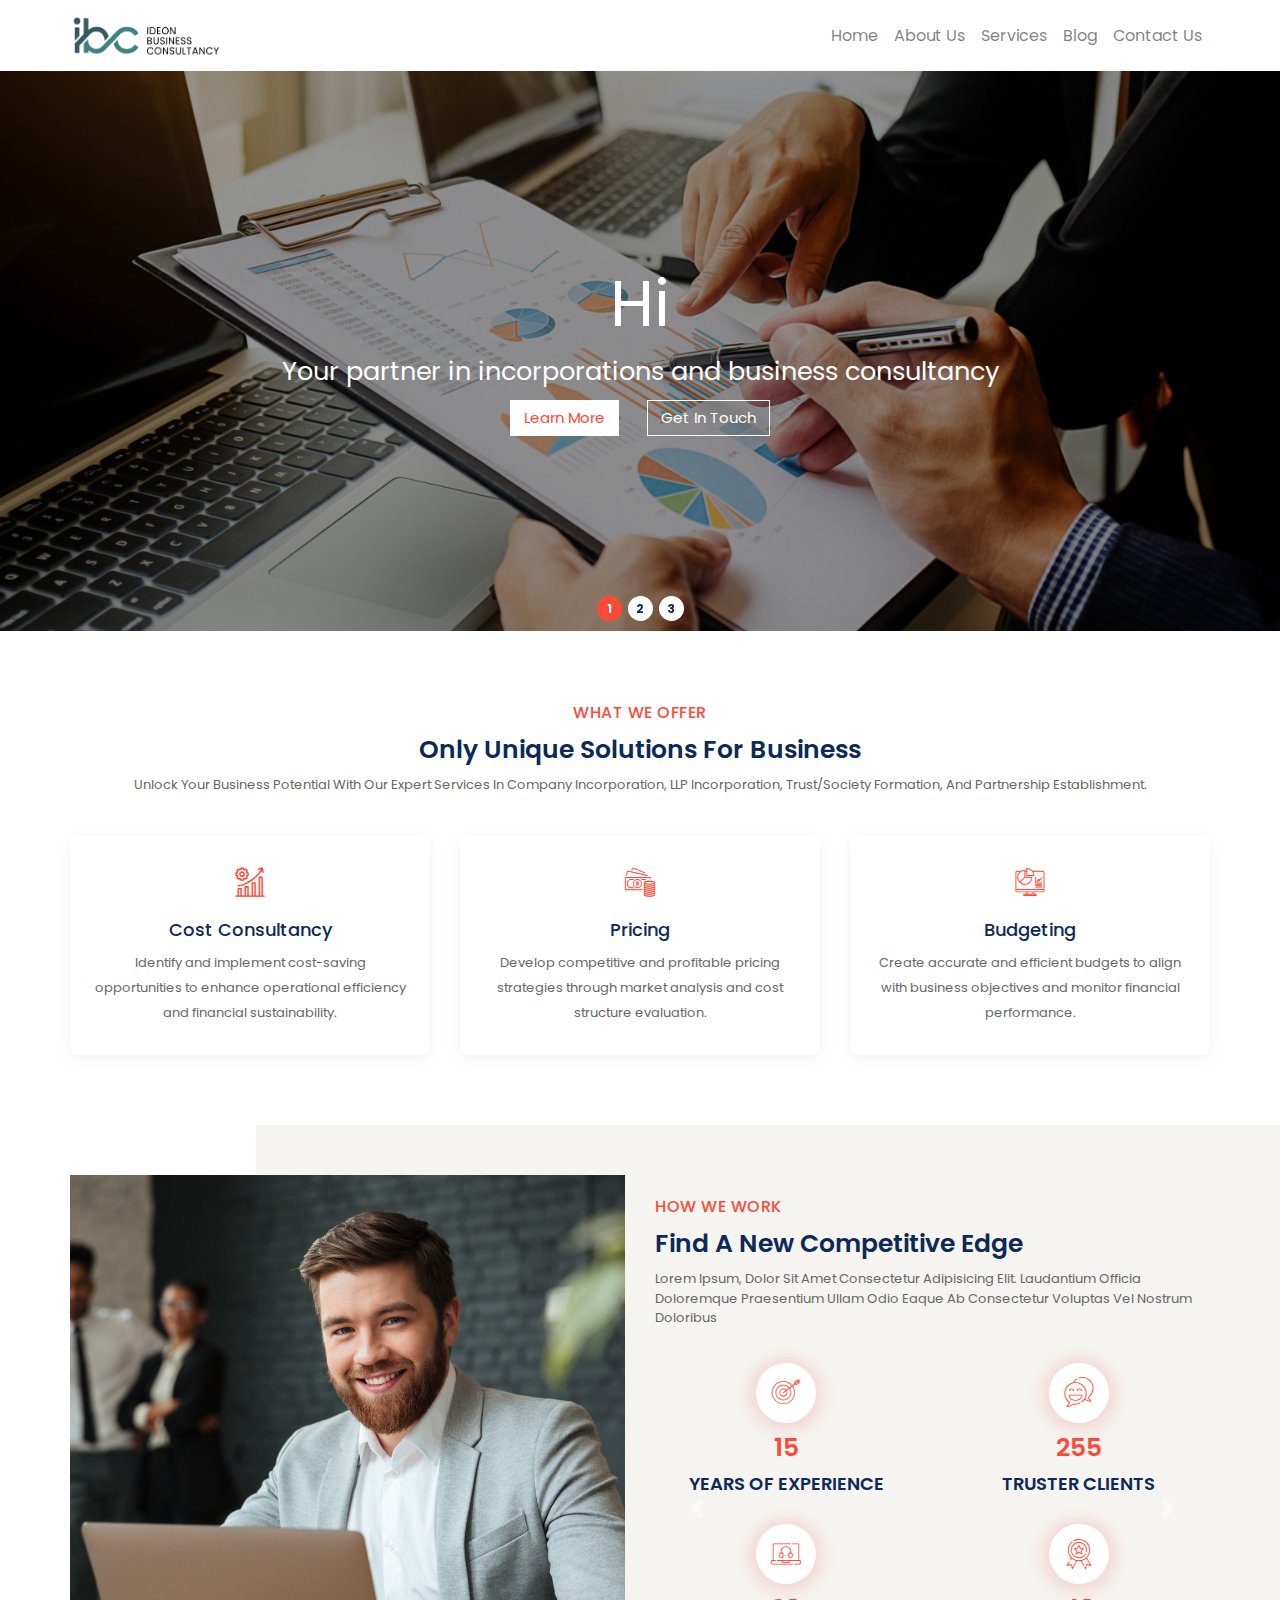
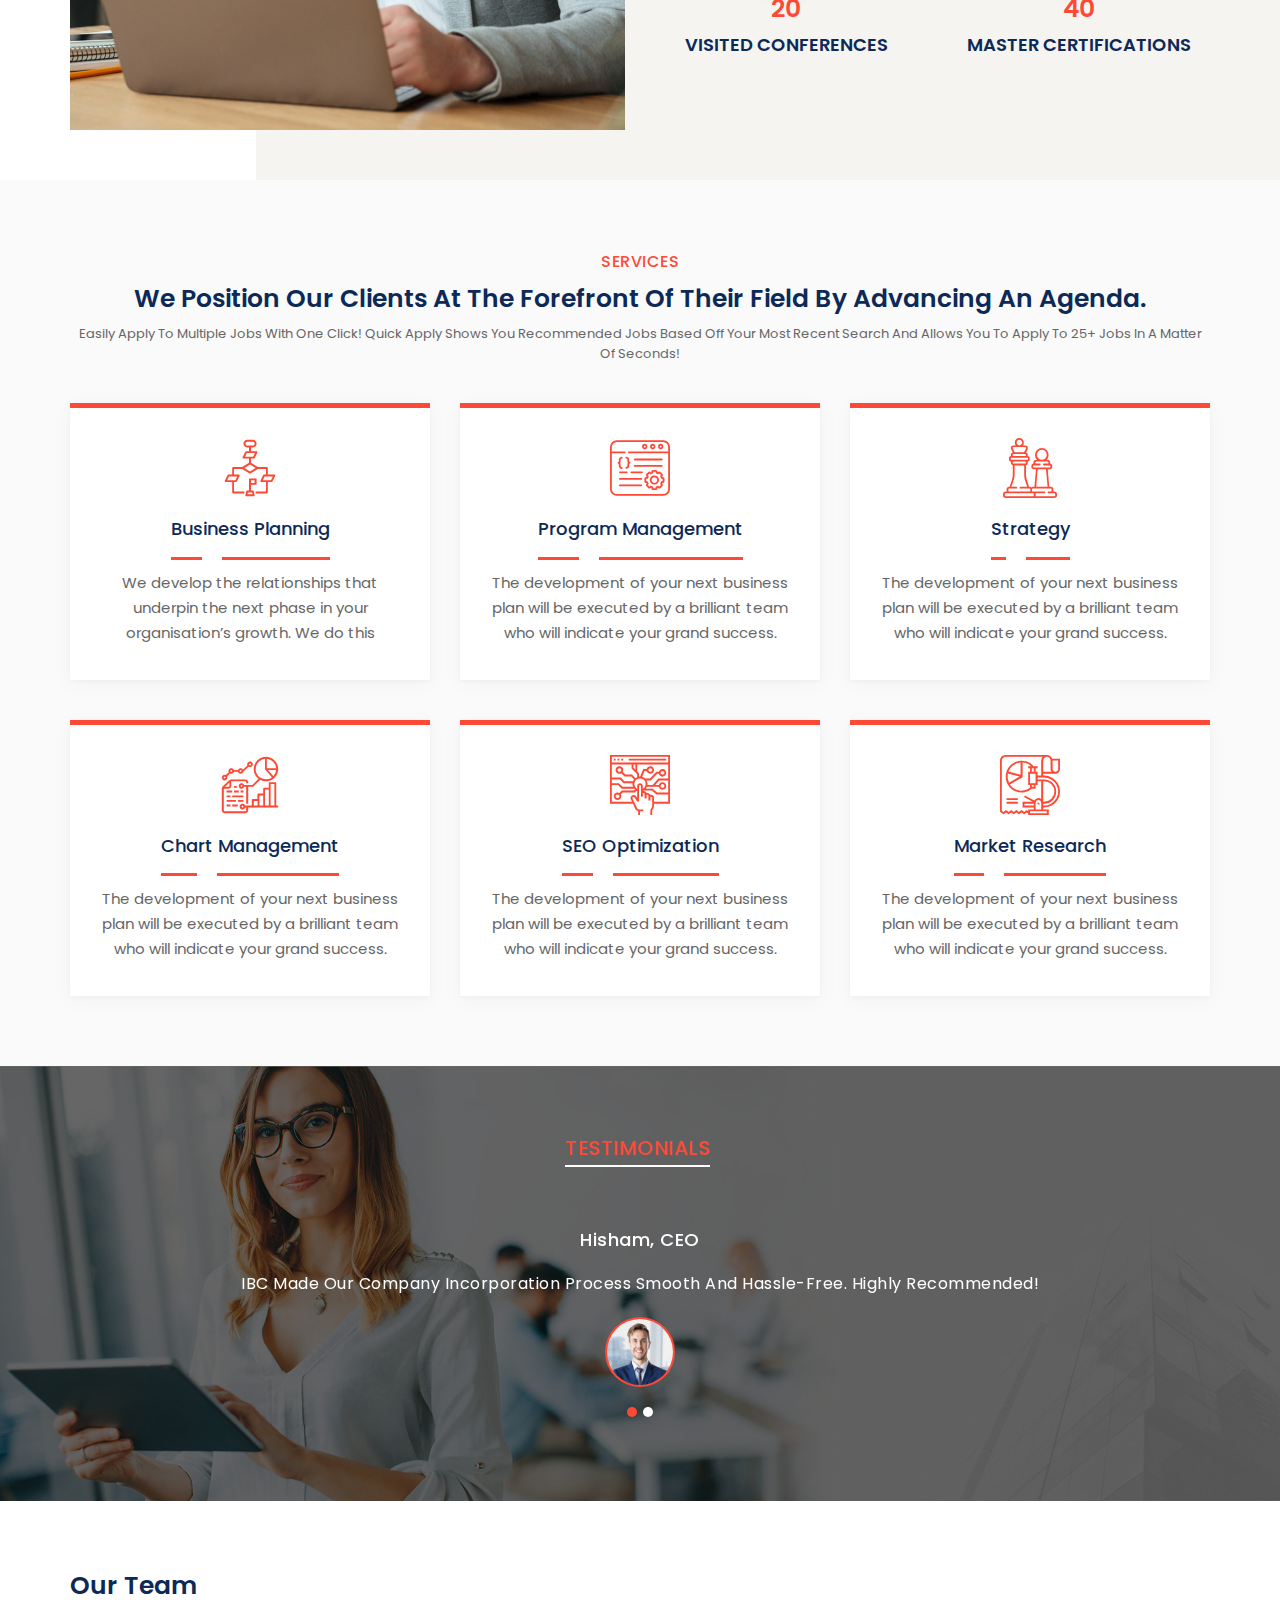
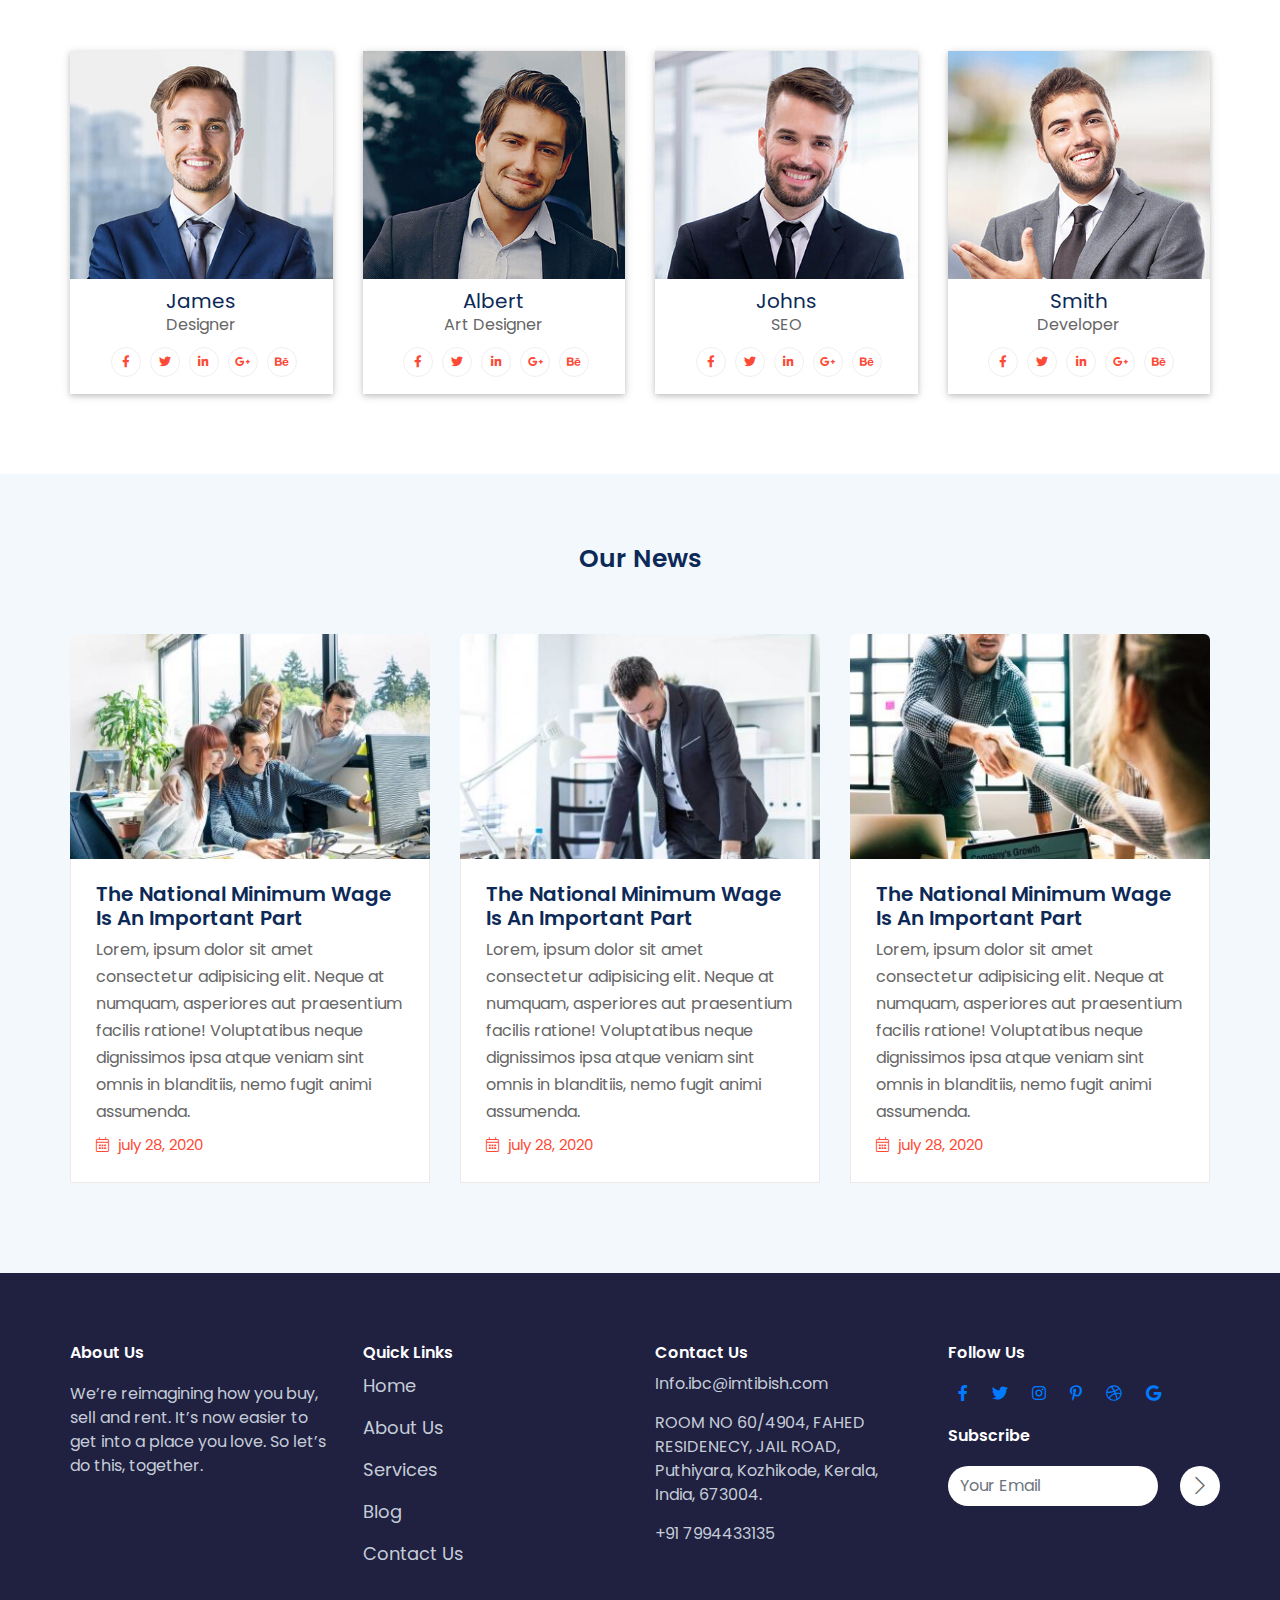
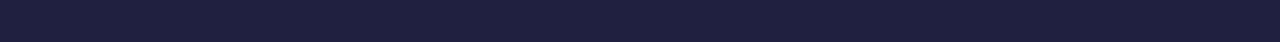
==== commit e1501640: "header bg color" ====
--- a/index.html
+++ b/index.html
@@ -37,26 +37,26 @@
                 console.error("There was a problem with the fetch operation:", error);
             });
     </script>
-    <header>
-        <nav class="navbar navbar-expand-lg navbar-light bg-light">
-            <div class="container">
-                <a class="navbar-brand" href="#">
-                    <img src="assets/images/logo/logo.png" alt="Logo" style="border-radius: 10px; width: 153px; height: 45px;">
-                </a>
-                <button class="navbar-toggler" type="button" data-toggle="collapse" data-target="#navbarNav" aria-controls="navbarNav" aria-expanded="false" aria-label="Toggle navigation">
-                    <span class="navbar-toggler-icon"></span>
-                </button>
-                <div class="collapse navbar-collapse" id="navbarNav">
-                    <ul class="navbar-nav ml-auto">
-                        <li class="nav-item"><a class="nav-link" href="index.html">Home</a></li>
-                        <li class="nav-item"><a class="nav-link" href="about-us.html">About Us</a></li>
-                        <li class="nav-item"><a class="nav-link" href="services.html">Services</a></li>
-                        <li class="nav-item"><a class="nav-link" href="blog.html">Blog</a></li>
-                        <li class="nav-item"><a class="nav-link" href="contact-us.html">Contact Us</a></li>
-                    </ul>
-                </div>
-            </div>
-        </nav>
+    <header style="box-shadow: 0 2px 10px rgba(0, 0, 0, 0.2);">
+      <nav class="navbar navbar-expand-lg navbar-light bg-white">
+      <div class="container">
+        <a class="navbar-brand" href="#">
+        <img src="assets/images/logo/logo.png" alt="Logo" style="border-radius: 10px; width: 153px; height: 45px;">
+        </a>
+        <button class="navbar-toggler" type="button" data-toggle="collapse" data-target="#navbarNav" aria-controls="navbarNav" aria-expanded="false" aria-label="Toggle navigation">
+        <span class="navbar-toggler-icon"></span>
+        </button>
+        <div class="collapse navbar-collapse" id="navbarNav">
+        <ul class="navbar-nav ml-auto">
+          <li class="nav-item"><a class="nav-link" href="index.html">Home</a></li>
+          <li class="nav-item"><a class="nav-link" href="about-us.html">About Us</a></li>
+          <li class="nav-item"><a class="nav-link" href="services.html">Services</a></li>
+          <li class="nav-item"><a class="nav-link" href="blog.html">Blog</a></li>
+          <li class="nav-item"><a class="nav-link" href="contact-us.html">Contact Us</a></li>
+        </ul>
+        </div>
+      </div>
+      </nav>
     </header>
 
     <main>
